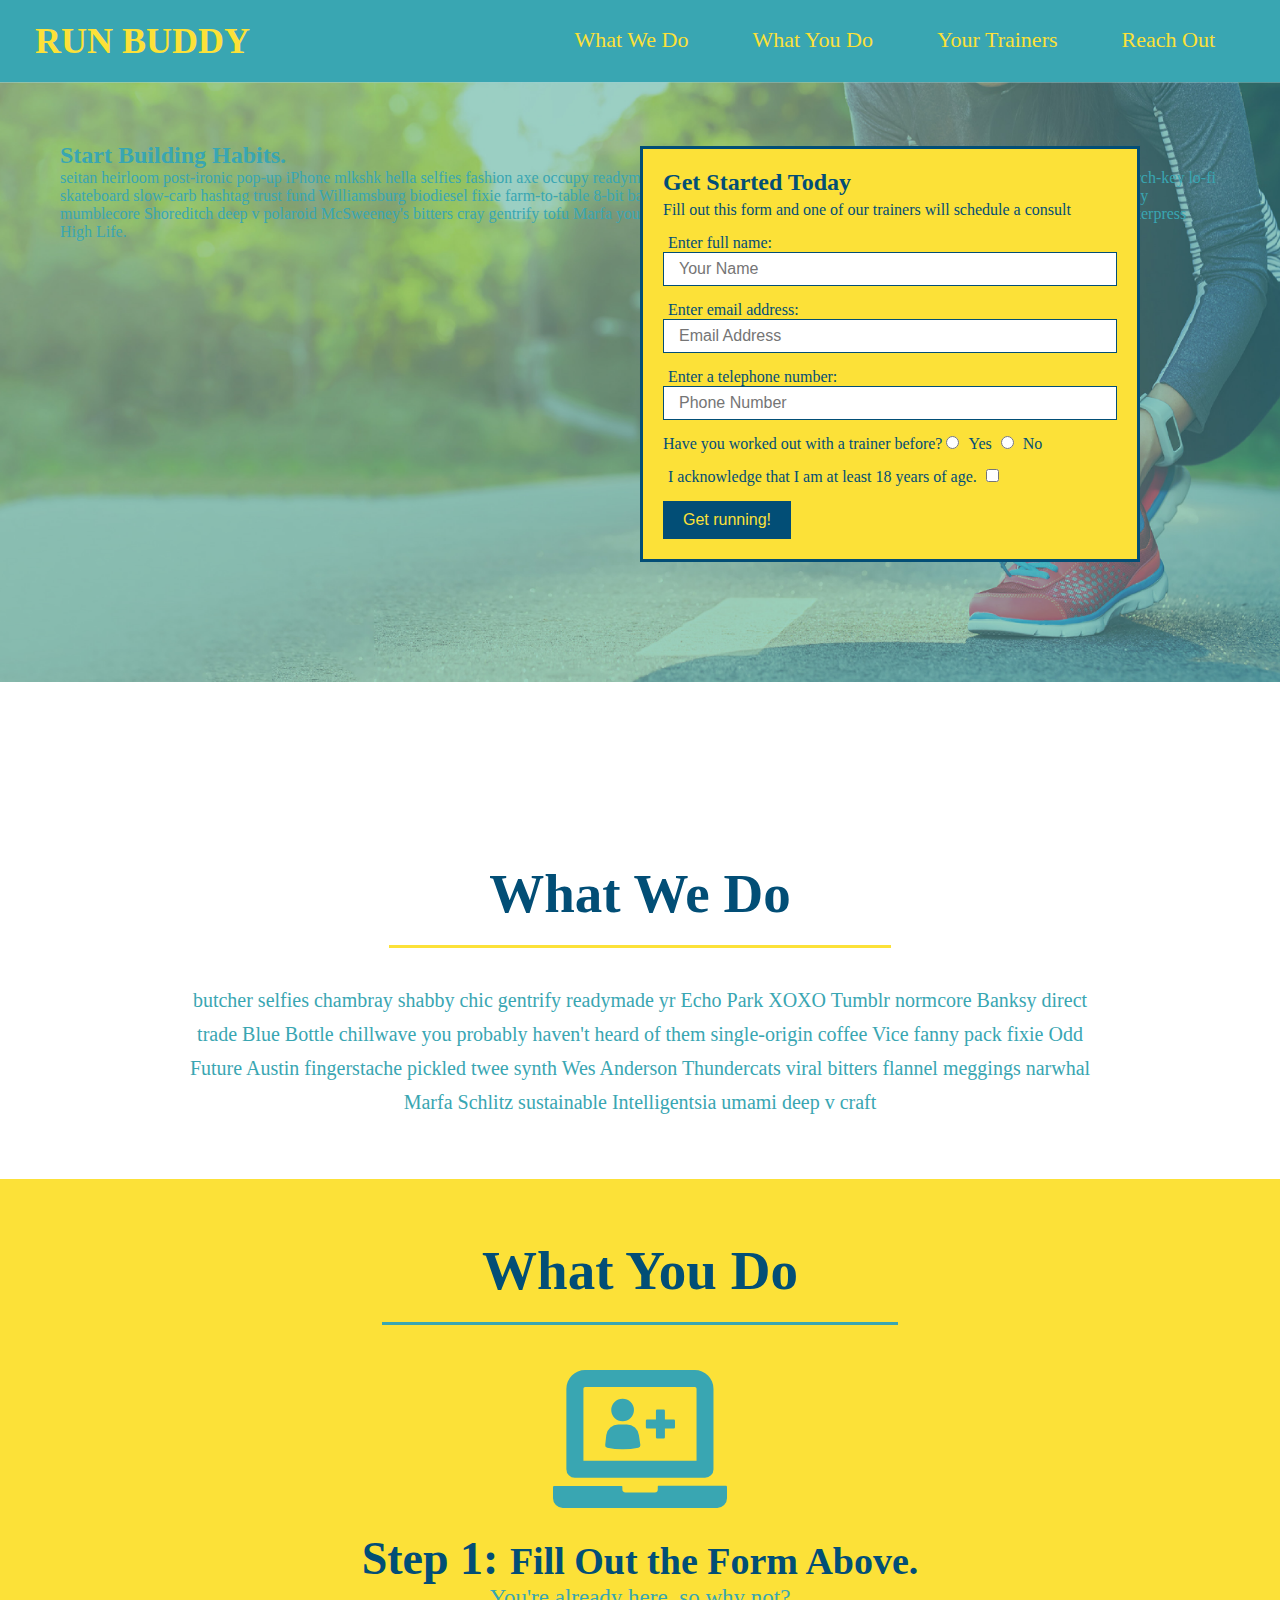
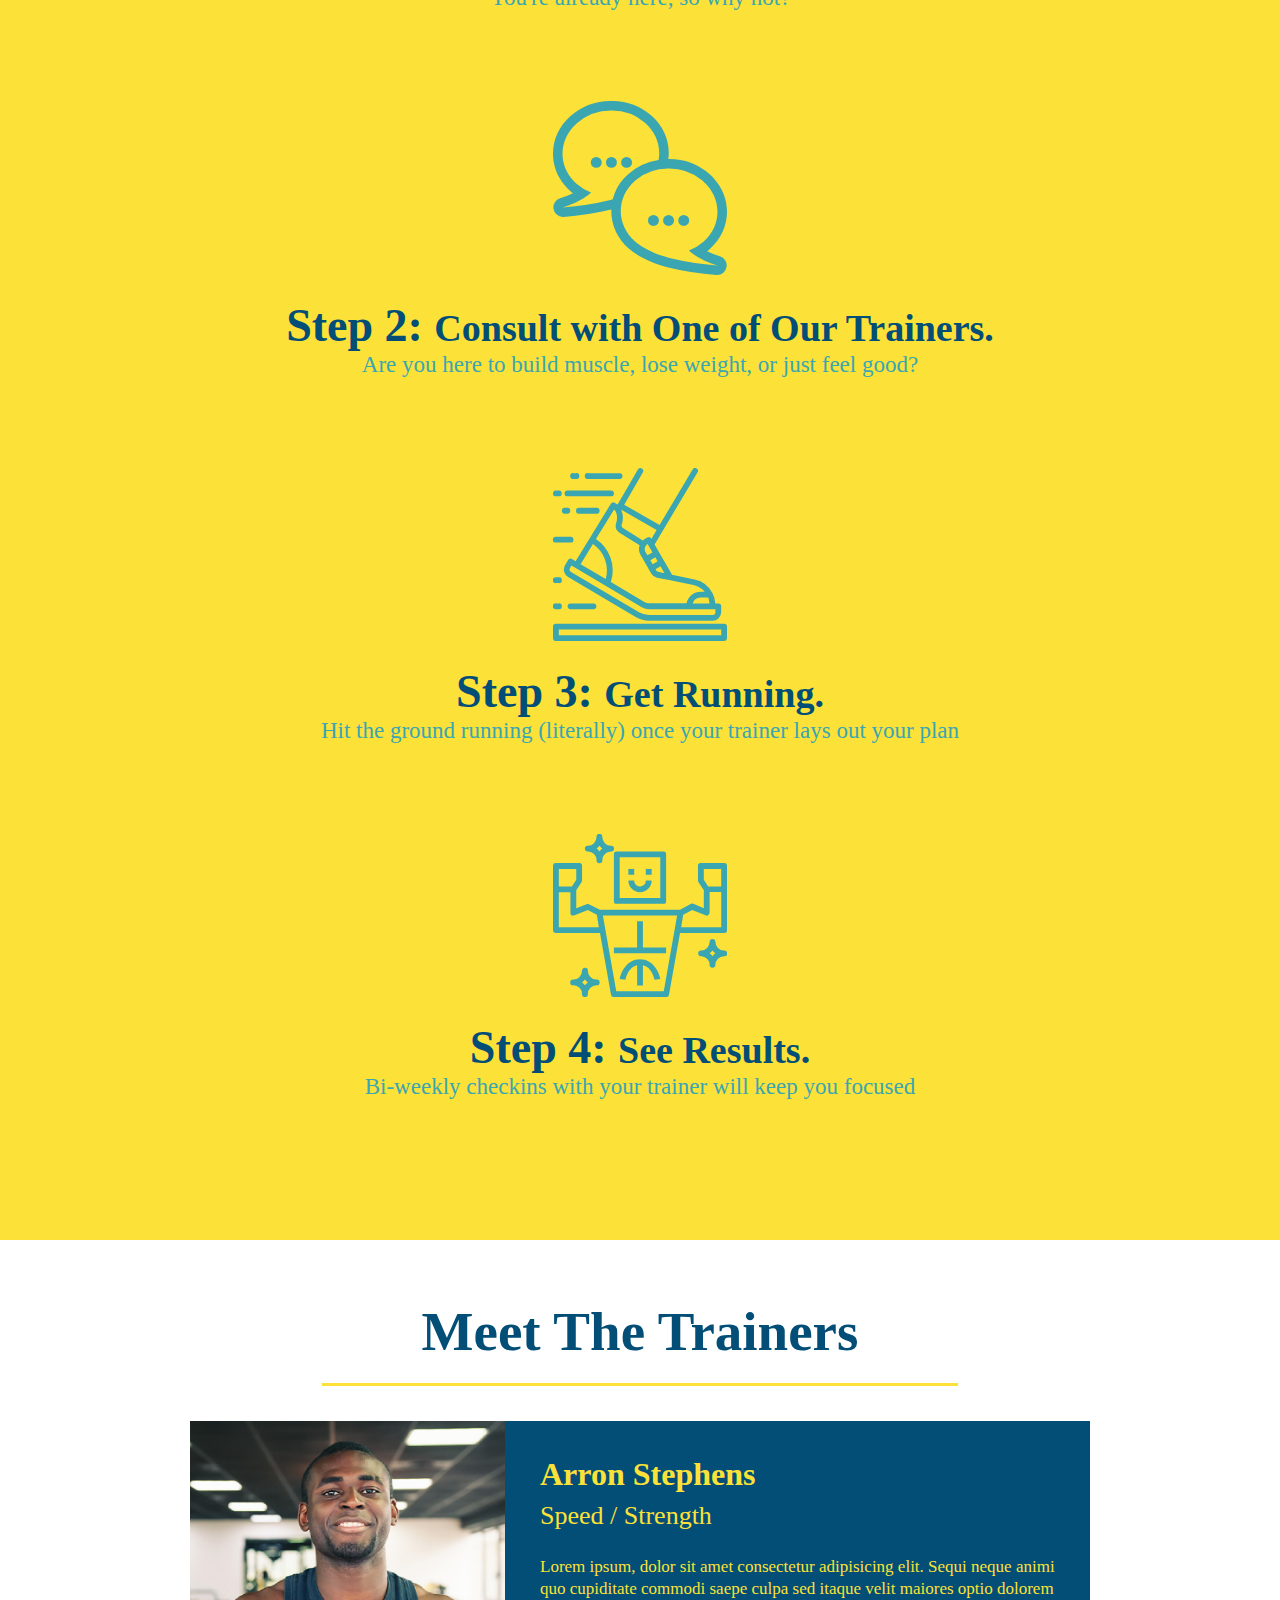
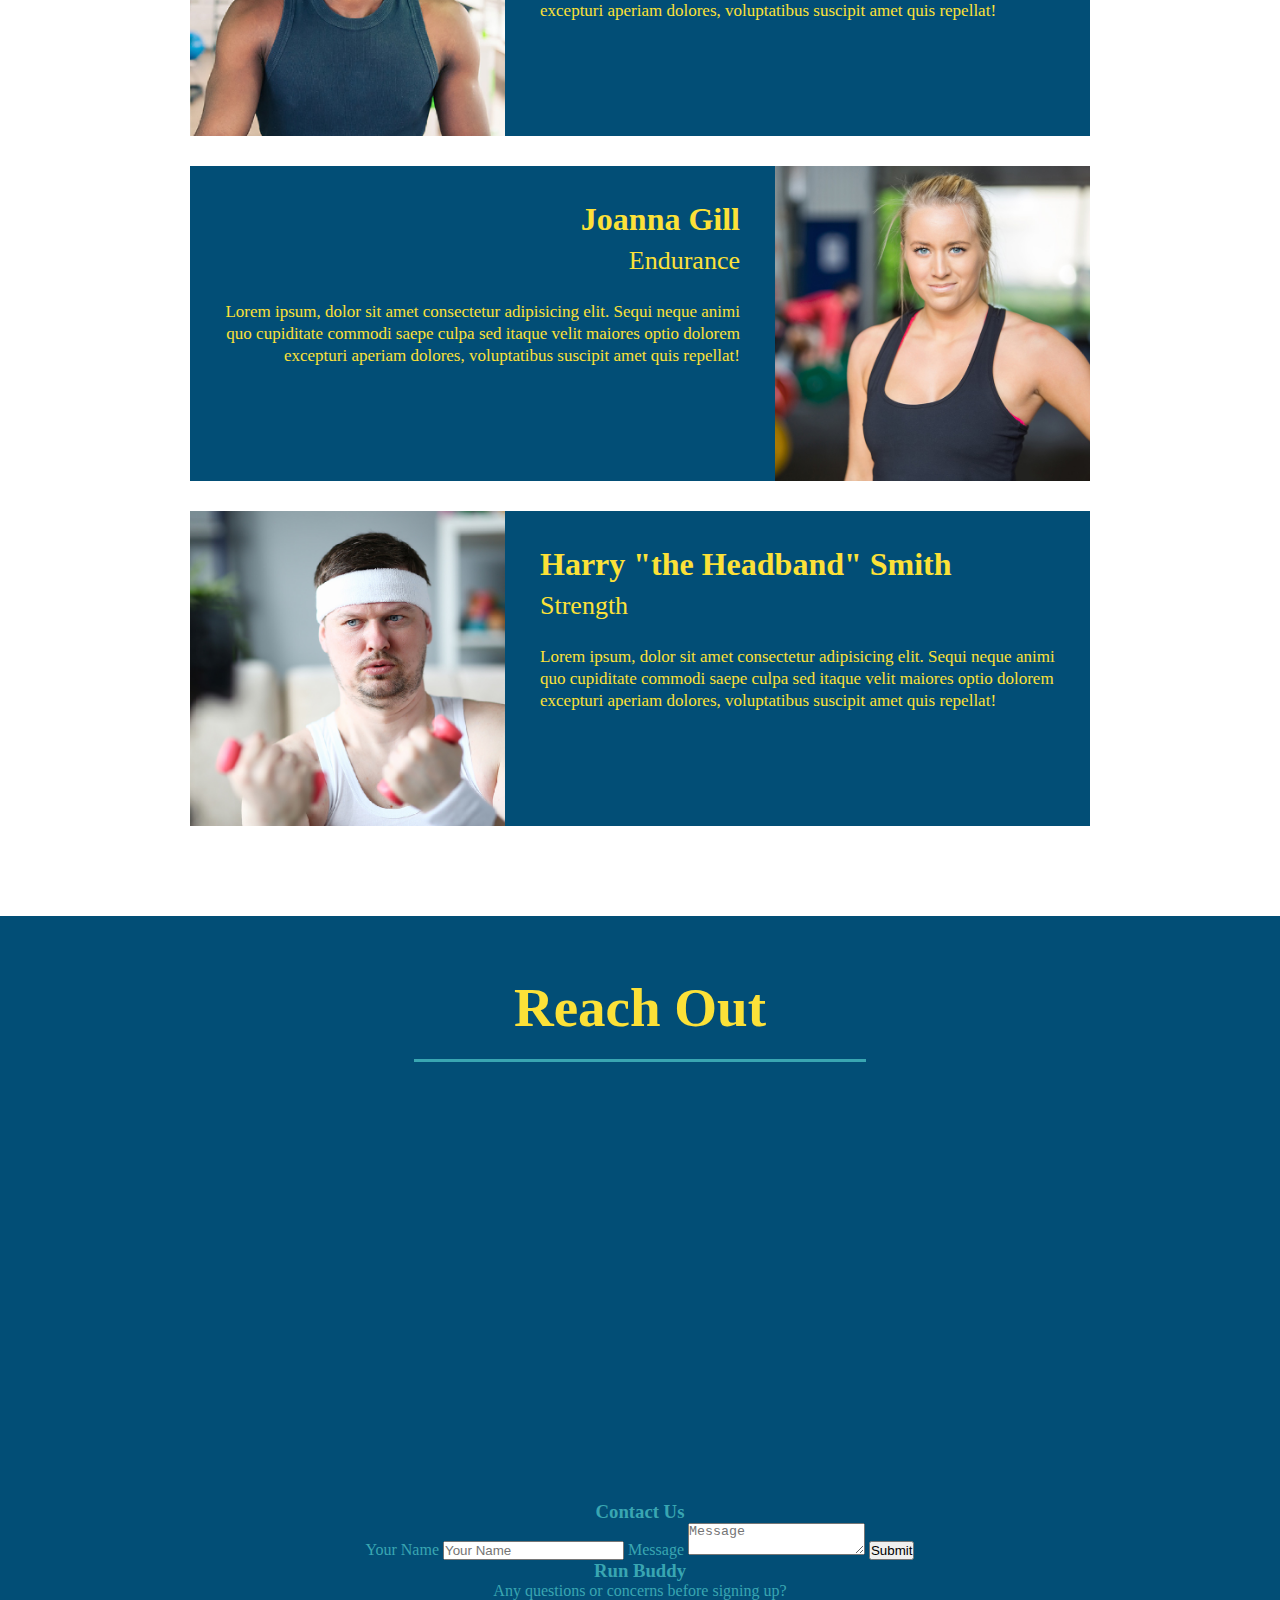
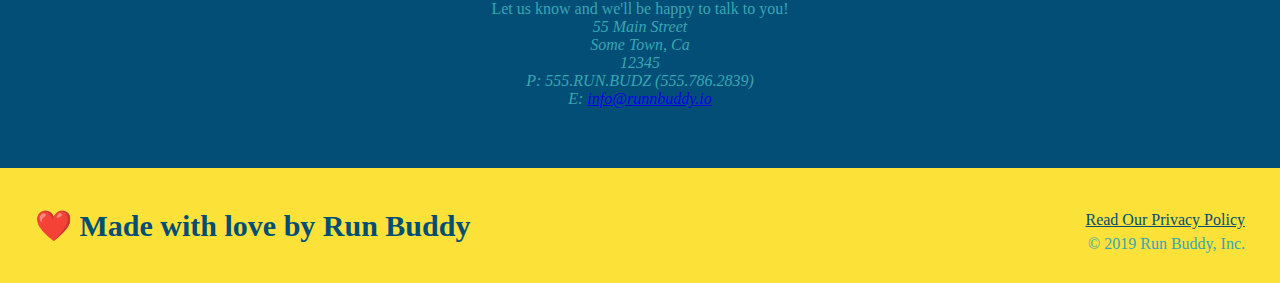
==== index.html @ 9c176a86 "add contact form" ====
<!DOCTYPE html>
<html lang="en">
    <head>
        <meta charset="UTF-8" />
        <title>Run Buddy</title>
        <link rel="stylesheet" href="./assets/css/style.css" />
    </head>
    <body>
        <!-- navigation -->
        <header>
            <h1>
                <a href="/">RUN BUDDY</a>
            </h1>
            <nav><!-- Unordered list element -->
                <ul>
                    <!-- List item element -->
                    <li>
                        <!-- Anchor element -->
                        <a href="#what-we-do">What We Do</a>    
                    </li>
                    <li>
                        <a href="#what-you-do">What You Do</a>
                    </li>
                    <li>
                        <a href="#your-trainers">Your Trainers</a>
                    </li>
                    <li>
                        <a href="#reach-out">Reach Out</a>
                    </li>
                </ul>
            </nav>
        </header>
            <!-- hero section-->
            <section class="hero">
                <div class="hero-cta">
                    <h2>Start Building Habits.</h2>
                    <p>
                      seitan heirloom post-ironic pop-up iPhone mlkshk hella selfies fashion axe occupy readymade put a bird on it messenger bag Wes Anderson Schlitz plaid Bushwick church-key lo-fi skateboard slow-carb hashtag trust fund Williamsburg biodiesel fixie farm-to-table 8-bit banjo XOXO Banksy chillwave bicycle rights retro cliche tattooed bespoke irony mumblecore Shoreditch deep v polaroid McSweeney's bitters cray gentrify tofu Marfa you probably haven't heard of them yr banh mi asymmetrical art party selvage letterpress High Life.
                    </p>
                </div>
                <div class="hero-form">
                    <h3>Get Started Today</h3>
                    <p>Fill out this form and one of our trainers will schedule a consult</p>
                <!-- Add form element -->
                <form>
                    <label for="name">Enter full name:</label>
                    <input type="text" placeholder="Your Name" name="name" id="name" class="form-input">
                    <label for ="email"> Enter email address:</label>
                    <input type="email" placeholder="Email Address" name="email" id="email" class="form-input">
                    <label for="phone">Enter a telephone number:</label>
                    <input type="tel" placeholder="Phone Number" name="phone" id="phone" class="form-input">
                    <p>
                        Have you worked out with a trainer before?
                        <input type="radio" name="trainer-confirm" id="trainer-yes" />
                        <label for="trainer-yes">Yes</label>
                        <input type="radio" name="trainer-confirm" id="trainer-no" />
                        <label for="trainer-no">No</label> 
                    </p>
                    <p>
                        <label for="checkbox" >
                            I acknowledge that I am at least 18 years of age.
                        </label>
                        <input type="checkbox" name="age-confim" id="checkbox" />
                    </p>
                    <button type="submit">
                        Get running!
                    </button>
                </form>
                </div>
            </section>
            <!-- end hero -->
        <!-- hero/jumbotron-->
        <section>
        </section>
        <!-- "what we do" section -->
        <section id="what-we-do" class="intro">
            <h2 class="section-title primary-border">What We Do</h2>
            <p>
                butcher selfies chambray shabby chic gentrify readymade yr Echo Park XOXO Tumblr normcore Banksy direct trade Blue Bottle chillwave you probably haven't heard of them single-origin coffee Vice fanny pack fixie Odd Future Austin fingerstache pickled twee synth Wes Anderson Thundercats viral bitters flannel meggings narwhal Marfa Schlitz sustainable Intelligentsia umami deep v craft
            </p>
        </section>
        <!-- "what you do" section -->
        <section id="what-you-do" class="steps">
            <h2 class="section-title secondary-border">What You Do</h2>
            <div>
                <!-- insert this img element -->
                <img src="./assets/images/step-1.svg" alt="" />
                <h3>Step 1: <span>Fill Out the Form Above.</span></h3>
                <p>You're already here, so why not?</p>
            </div>
            <div>
                <img src="./assets/images/step-2.svg" alt="" />
                <h3>Step 2: <span>Consult with One of Our Trainers.</span></h3>
                <p>Are you here to build muscle, lose weight, or just feel good?</p>
            </div>
            <div>
                <img src="./assets/images/step-3.svg" alt="" />
                <h3>Step 3: <span>Get Running.</span></h3>
                <p>Hit the ground running (literally) once your trainer lays out your plan</p>
            </div>
            <div>
                <img src="./assets/images/step-4.svg" alt="" />
                <h3>Step 4: <span>See Results.</span></h3>
                <p>Bi-weekly checkins with your trainer will keep you focused</p>
            </div>
        </section>
        <!-- "meet the trainers" section -->
        <section id="your-trainers" class="trainers">
            <h2 class="section-title primary-border">
                Meet The Trainers
            </h2>
            <article class="trainer">
                <img src="./assets/images/trainer-1.jpg" alt="Arron Stephens in his workout clothes, ready to pump iron" />
                <div class="trainer-bio text-left">
                    <h3>Arron Stephens</h3>
                    <h4>Speed / Strength</h4>
                    <p>
                        Lorem ipsum, dolor sit amet consectetur adipisicing elit. Sequi neque animi quo cupiditate commodi saepe culpa sed
                        itaque velit maiores optio dolorem excepturi aperiam dolores, voluptatibus suscipit amet quis repellat!
                    </p>
                </div>
            </article>
            <!-- second trainer bio -->
<article class="trainer">
    <div class="trainer-bio text-right">
      <h3>Joanna Gill</h3>
      <h4>Endurance</h4>
      <p>
        Lorem ipsum, dolor sit amet consectetur adipisicing elit. Sequi neque animi quo cupiditate commodi saepe culpa sed
        itaque velit maiores optio dolorem excepturi aperiam dolores, voluptatibus suscipit amet quis repellat!
      </p>
    </div>
    <img src="./assets/images/trainer-2.jpg" alt="Joanna Gill cooling off after a workout" />
  </article>
  
  <!-- third trainer bio -->
  <article class="trainer">
    <img src="./assets/images/trainer-3.jpg" alt="Harry Smith wearing a headband and lifting comically small pink weights" />
    <div class="trainer-bio text-left">
      <h3>Harry "the Headband" Smith</h3>
      <h4>Strength</h4>
      <p>
        Lorem ipsum, dolor sit amet consectetur adipisicing elit. Sequi neque animi quo cupiditate commodi saepe culpa sed
        itaque velit maiores optio dolorem excepturi aperiam dolores, voluptatibus suscipit amet quis repellat!
      </p>
    </div>
  </article>
        </section>
        <!-- "reach out" section -->
        <section id="reach-out" class="contact">
            <h2 class="section-title secondary-border">Reach Out</h2>
                <div class="contact-info">
                    <iframe 
                    src="https://www.google.com/maps/embed?pb=!1m18!1m12!1m3!1d3147.1079747227936!2d-120.42364418397035!3d37.92790791110593!2m3!1f0!2f0!3f0!3m2!1i1024!2i768!4f13.1!3m3!1m2!1s0x8090c49129b6ac57%3A0xb56c7eb95a2cd8bd!2sMain%20St%2C%20California%2095327!5e0!3m2!1sen!2sus!4v1616426329495!5m2!1sen!2sus" 
                    width="400" 
                    height="400" 
                    style="border:0;" 
                    allowfullscreen="" 
                    loading="lazy">
                    </iframe>
                </div>
                <div class="contact-form">
                    <h3>Contact Us</h3>
                    <form>
                       <label for="contact-name">Your Name</label>
                       <input type="text" id="contact-name" placeholder="Your Name" />
                  
                       <label for="contact-message">Message</label>
                       <textarea id="contact-message" placeholder="Message"></textarea>
                  
                       <button type="submit">Submit</button>
                      </form>
                </div>
                <div>
                    <h3>Run Buddy</h3>
                    <p>
                        Any questions or concerns before signing up?
                        <br />
                        Let us know and we'll be happy to talk to you!
                    </p>
                    <address>
                        55 Main Street <br />
                        Some Town, Ca <br />
                        12345<br />
                        P: 555.RUN.BUDZ (555.786.2839)<br/>
                        E: <a href="mailto:info@runbuddy.io">info@runnbuddy.io</a>
                    </address>
                </div>
        </section>
        <!-- footer -->
        <footer>
            <h2>❤️ Made with love by Run Buddy</h2>
            <div>
                <a href="./privacy-policy.html">Read Our Privacy Policy</a><br />
                &copy; 2019 Run Buddy, Inc.
            </div>
        </footer>
    </body>
</html>
---- assets/css/style.css ----
* {
    margin: 0;
    padding: 0;
    box-sizing: border-box;
}
body {
    color: #39a6b2;
    font-family: Helvetica, Arial, sans-serif:
}
/* apply styles to <header> */
header {
    padding: 20px 35px;
    background-color: #39a6b2;
  }
  header h1 {
      font-weight: bold;
      font-size: 36 px;
      color: #fce138;
      margin: 0;
  }
  header a {
      color: #fce138;
  }
  header a {
      text-decoration: none;
      color: #fce138;
  }
  header nav {
      float: right;
      margin: 7px 0;
  }
  header nav ul li {
      display: inline;
  }
  header nav ul li a {
      margin: 0 30px;
      font-weight: lighter;
      font-size: 22px;
  }
  header h1 {
      font-weight: bold;
      font-size: 36px;
      color: #fce138;
      margin: 0;
      display: inline;
  }
footer {
    background: #fce138;
    width: 100%;
    padding: 40px 35px;
}
footer h2 {
    display: inline;
    color: #024e76;
    font-size: 30px;
    margin: 0;
}
footer div {
    float: right;
    line-height: 1.5;
    text-align: right;
}
footer a {
    color: #024e76;
}
section {
    padding: 60px;
}
/* Hero Style Start */
.hero {
    background-image: url("../images/hero-bg.jpg");
    height: 600px;
    background-size: cover;
    background-position: center;
    position: relative;
  }
  /* Hero Style End */
.hero-form {
    border: 3px solid #024e76;
    background-color: #fce138;
    padding: 20px;
    width: 500px;
    color: #024e76;
    position: absolute;
    bottom: 120px;
    right: 140px;
  }
  .hero-form p {
      margin: 5px 0 15px 0;
  }
  .hero-form h3 {
    font-size: 24px;
    margin: 0;
  }
  .form-input {
    border: 1px solid #024e76;
    display: block;
    padding: 7px 15px;
    font-size: 16px;
    color: #024e76;
    width: 100%;
    margin-bottom: 15px;
  }
  .hero-form label {
      margin: 0 5px;
  }
  .hero-form button {
      color: #fce138;
      background-color: #024e76;
      border:none;
      padding: 10px 20px;
      font-size: 16px
  }
  .intro {
      text-align: center;
  }
  .intro p {
      line-height: 1.7;
      color: #39a6b2;
      width: 80%;
      font-size: 20px;
      margin: 0 auto;
  }
  .steps {
      text-align: center;
      background: #fce138;
  }
  .section-title {
      font-size: 55px;
      color: #024e76;
      margin-bottom: 35px;
      padding: 0 100px 20px 100px;
      display: inline-block;
      border-bottom: 3px solid;
  }
  .primary-border {
      border-color: #fce138;
  }
  .secondary-border {
      border-color: #39a6b2;
  }
  .steps div {
      margin-bottom: 80px;
  }
  .steps img {
      width: 15%;
      margin: 10px 0;
  }
  .steps h3 {
      color: #024e76;
      font-size: 46px;
      margin-top: 10px;
  }
  .steps p {
      color: #39a6b2;
      font-size: 23px;
  }
  .steps span {
      font-size: 38px;
  }
  .trainers {
      text-align: center;
  }
  .trainer {
      width: 900px;
      margin: 0 auto 30px auto;
      background: #024e76;
      color: #fce138;
      overflow: auto;
  }
  .trainer img {
      width: 35%;
      float: left;
      overflow: auto;
  }
  .trainer-bio {
      padding: 35px;
      float: left;
      width: 65%;
  }
  .text-left{
      text-align: left;
  }
  .text-right{
      text-align: right;
  }
  .trainer-bio h3{
      font-size: 32px;
      margin-bottom: 8px;
  }
  .trainer-bio h4{
      font-weight: lighter;
      font-size: 26px;
      margin-bottom: 25px;
  }
  .trainer-bio p{
      font-size: 17px;
      line-height: 1.3;
  }
  /* Reach out styles start */
  .contact {
      text-align: center;
      background: #024e76;
  }
  .contact h2 {
      color: #fce138;
  }
  .contact-info iframe {
      width: 400px;
      height: 400px;
  }
  .contact-info h3 {
    color: #fce138;
    font-size: 32px;
  }
  .contact-info p, .contact-info address {
    margin: 20px 0;
    line-height: 1.5;
    font-size: 20px;
    font-style: normal;
  }
  .contact-info a {
    color: #fce138;
  }
  
  /* REACH OUT STYLES END */
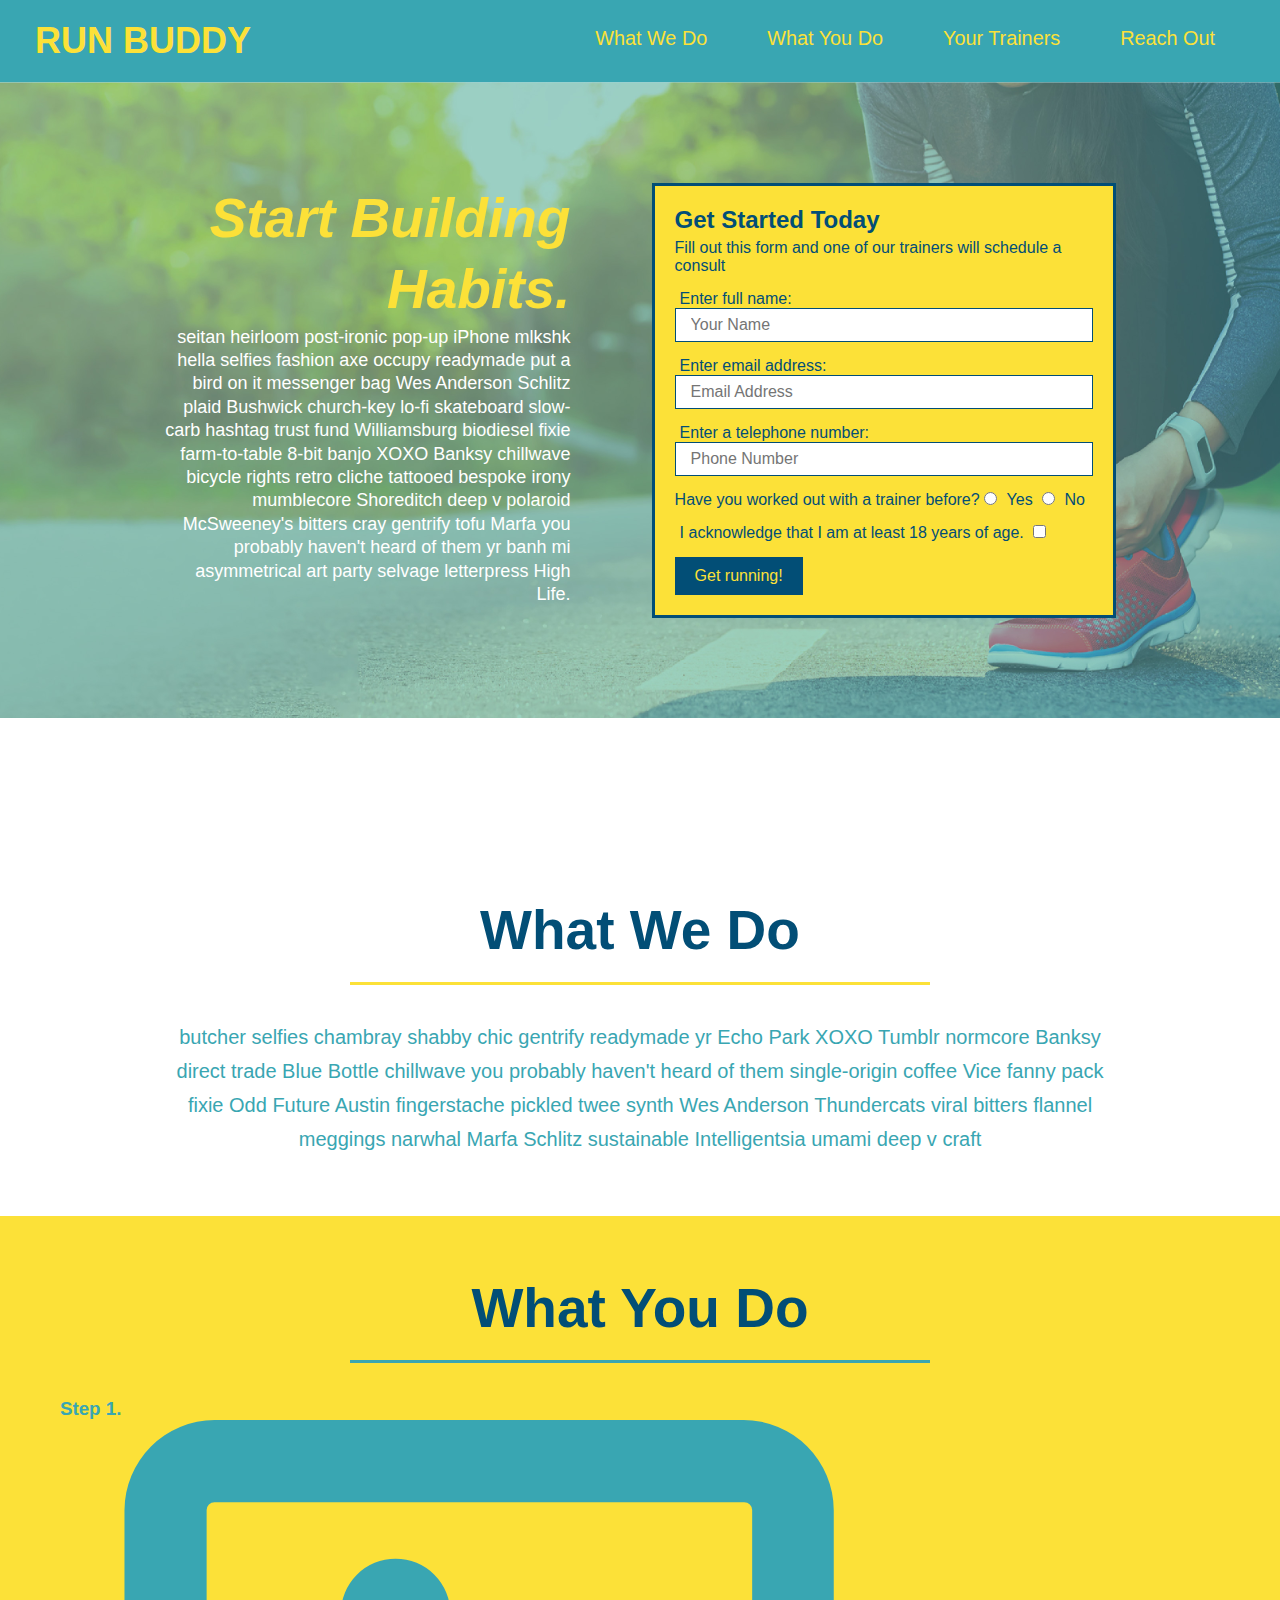
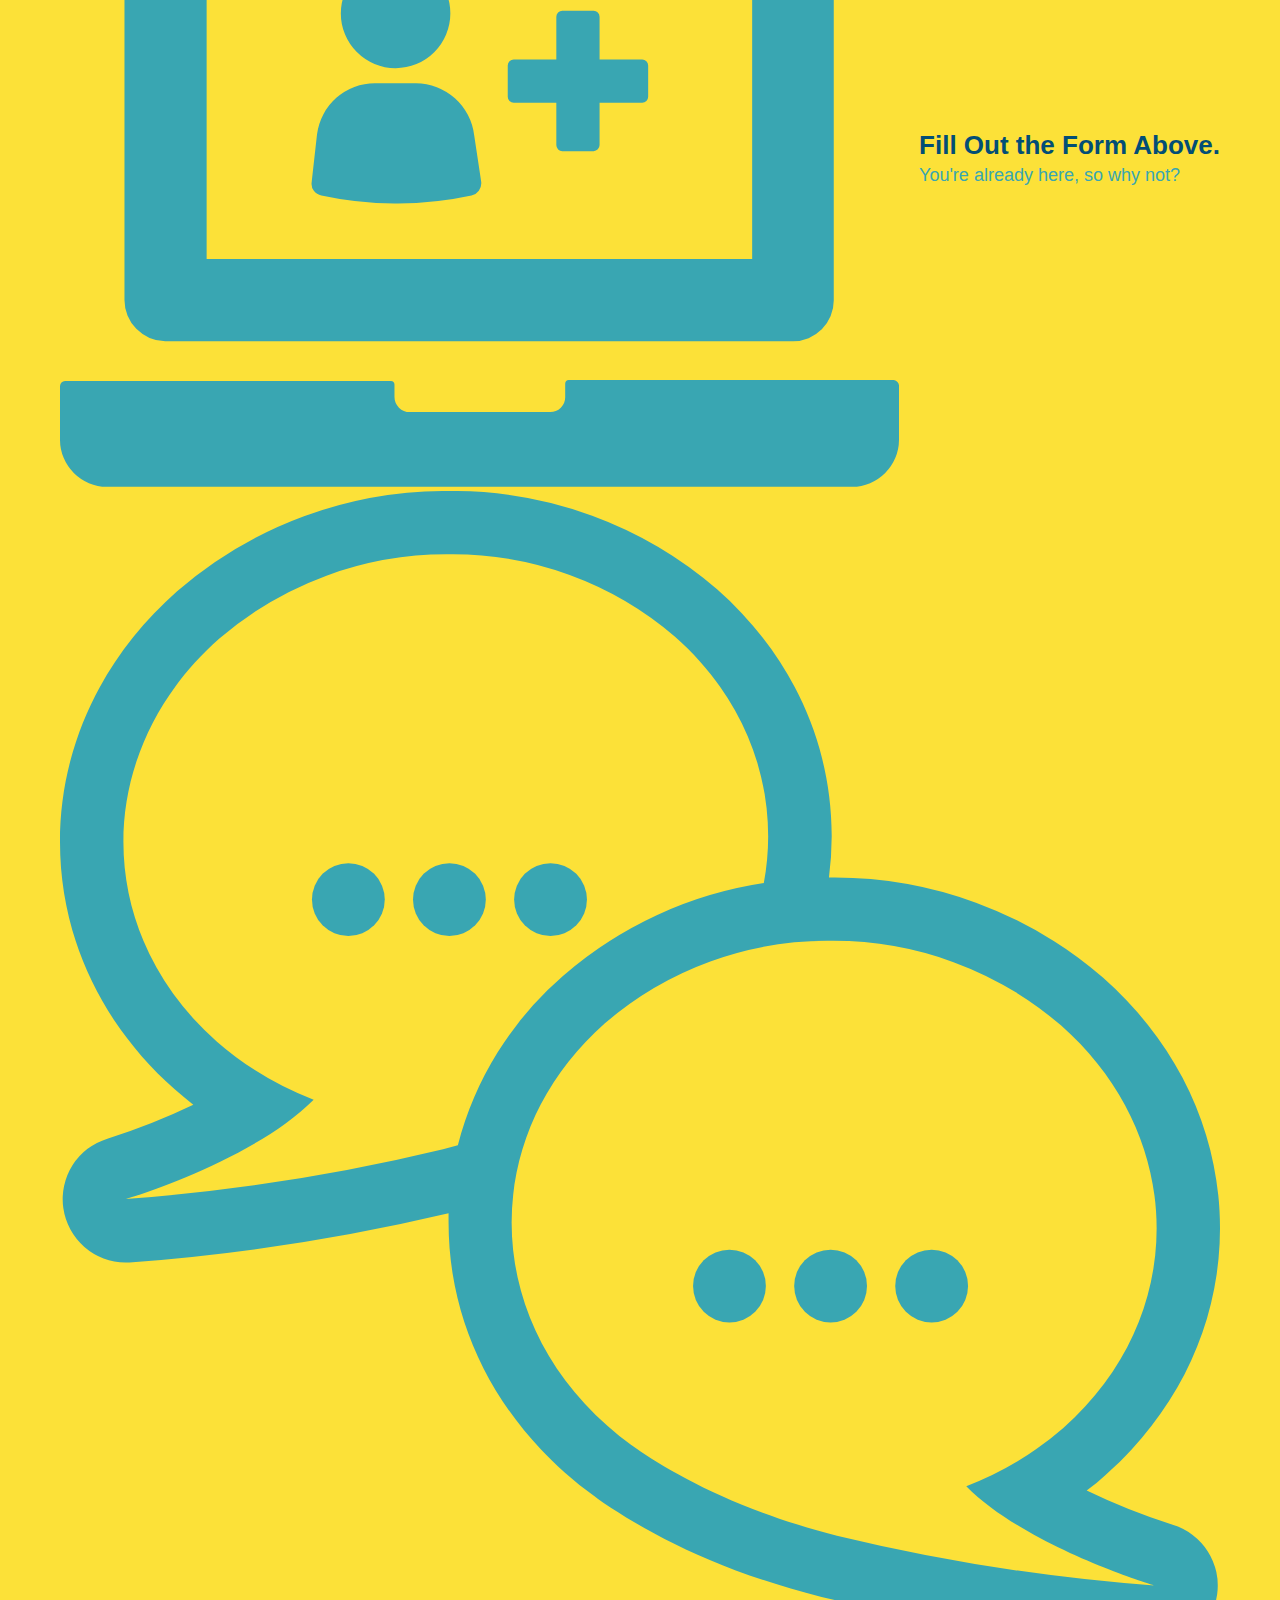
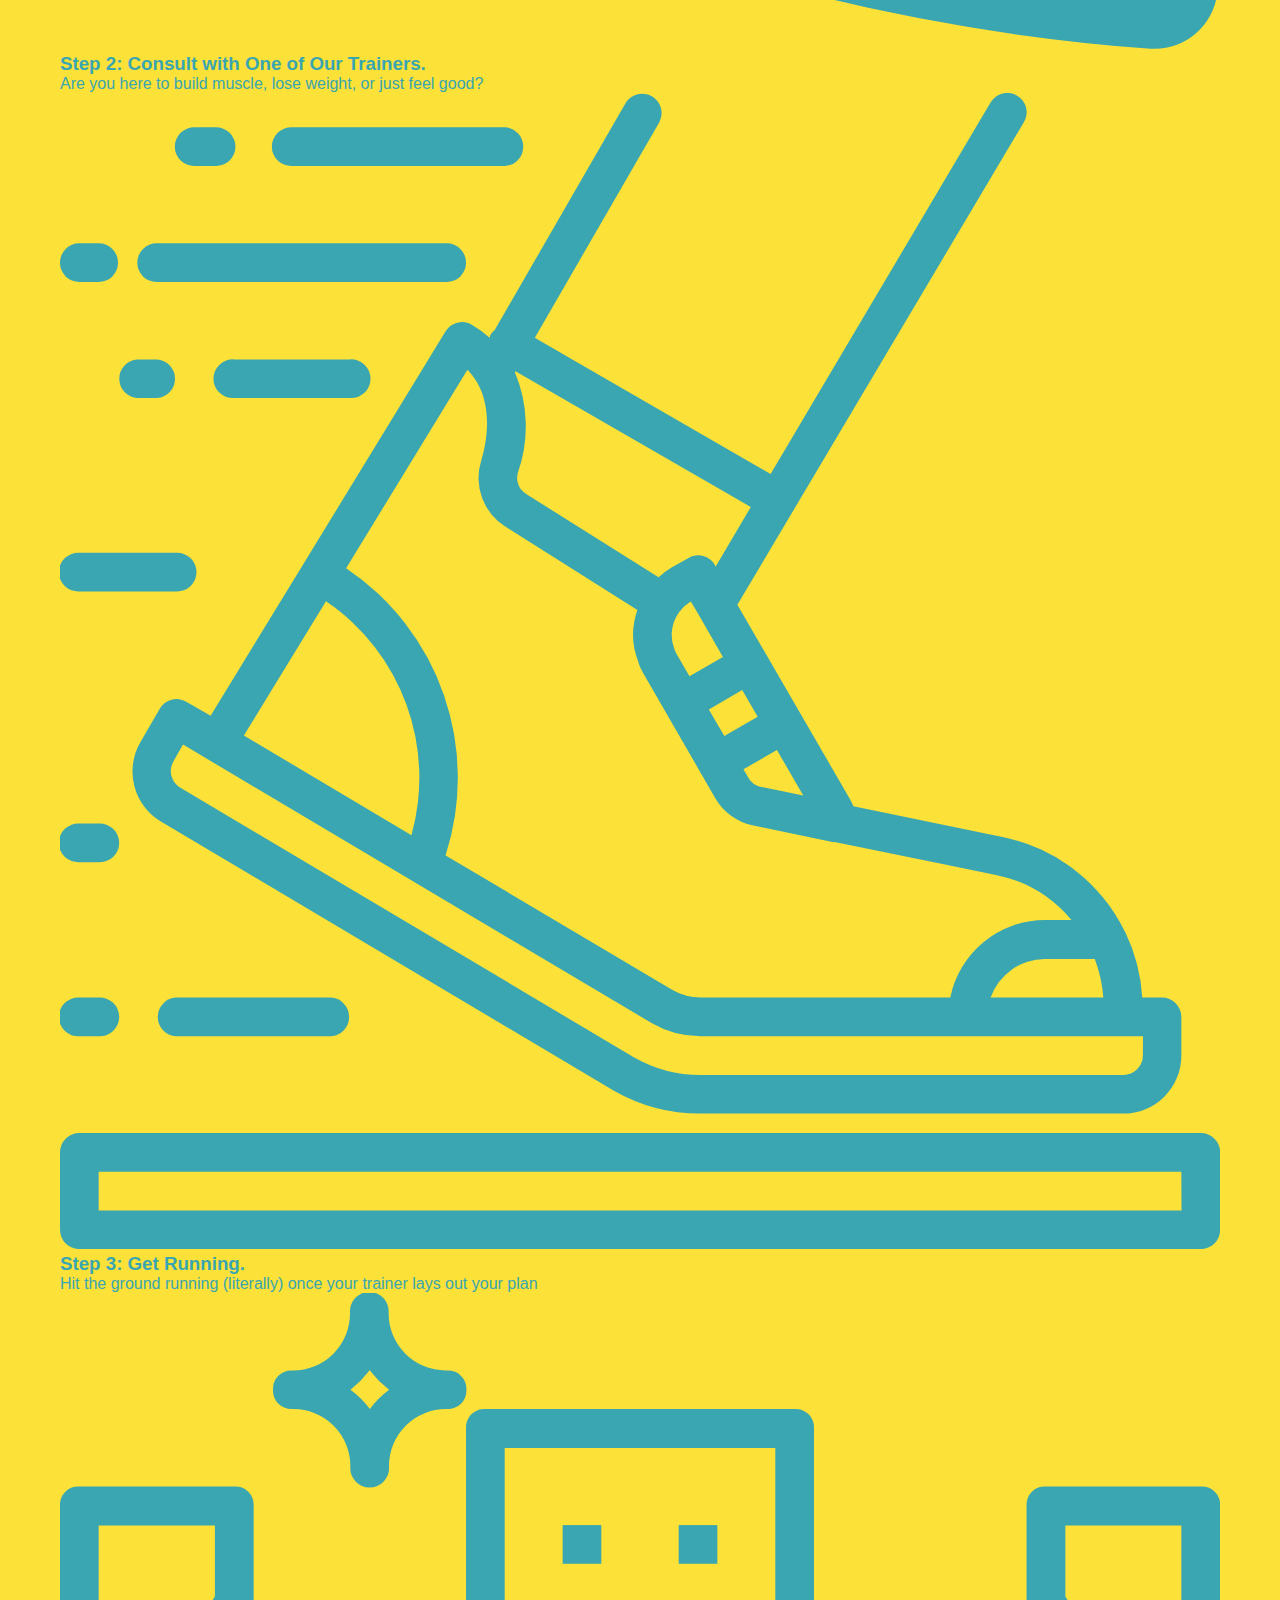
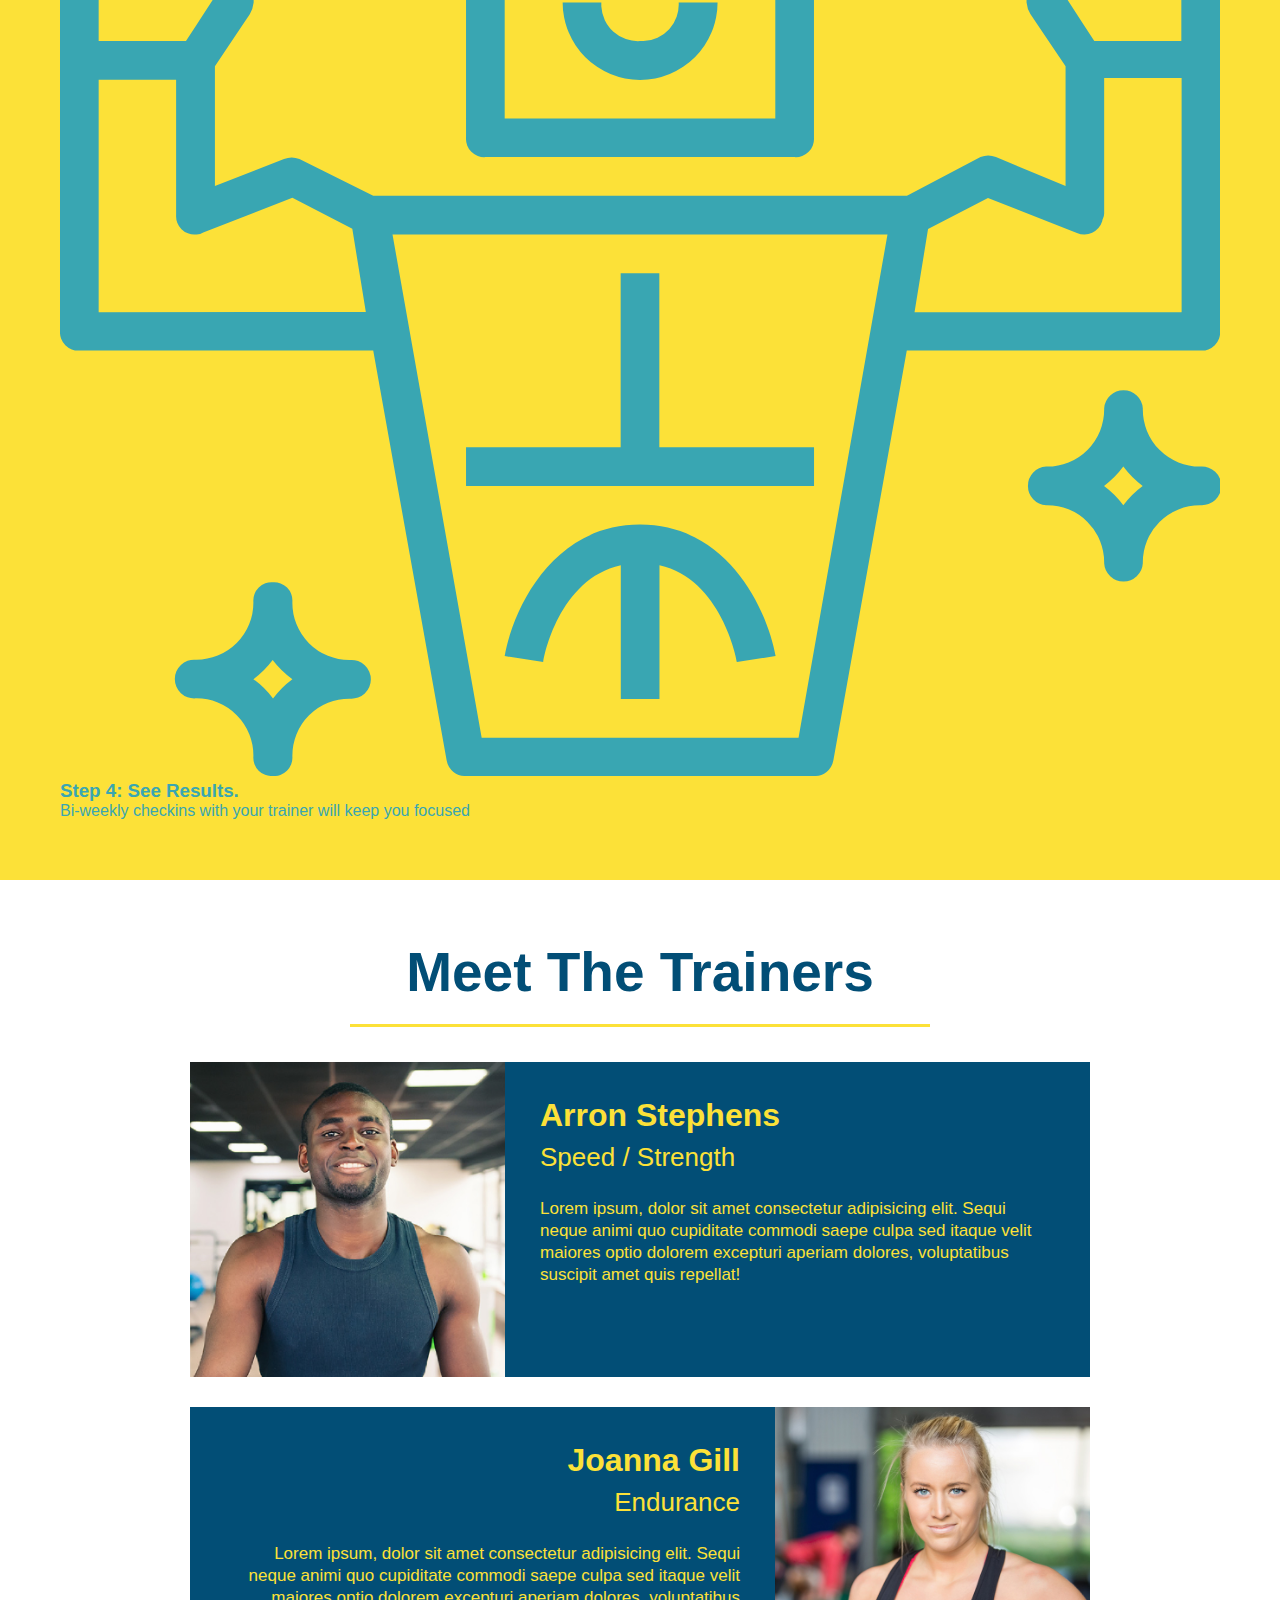
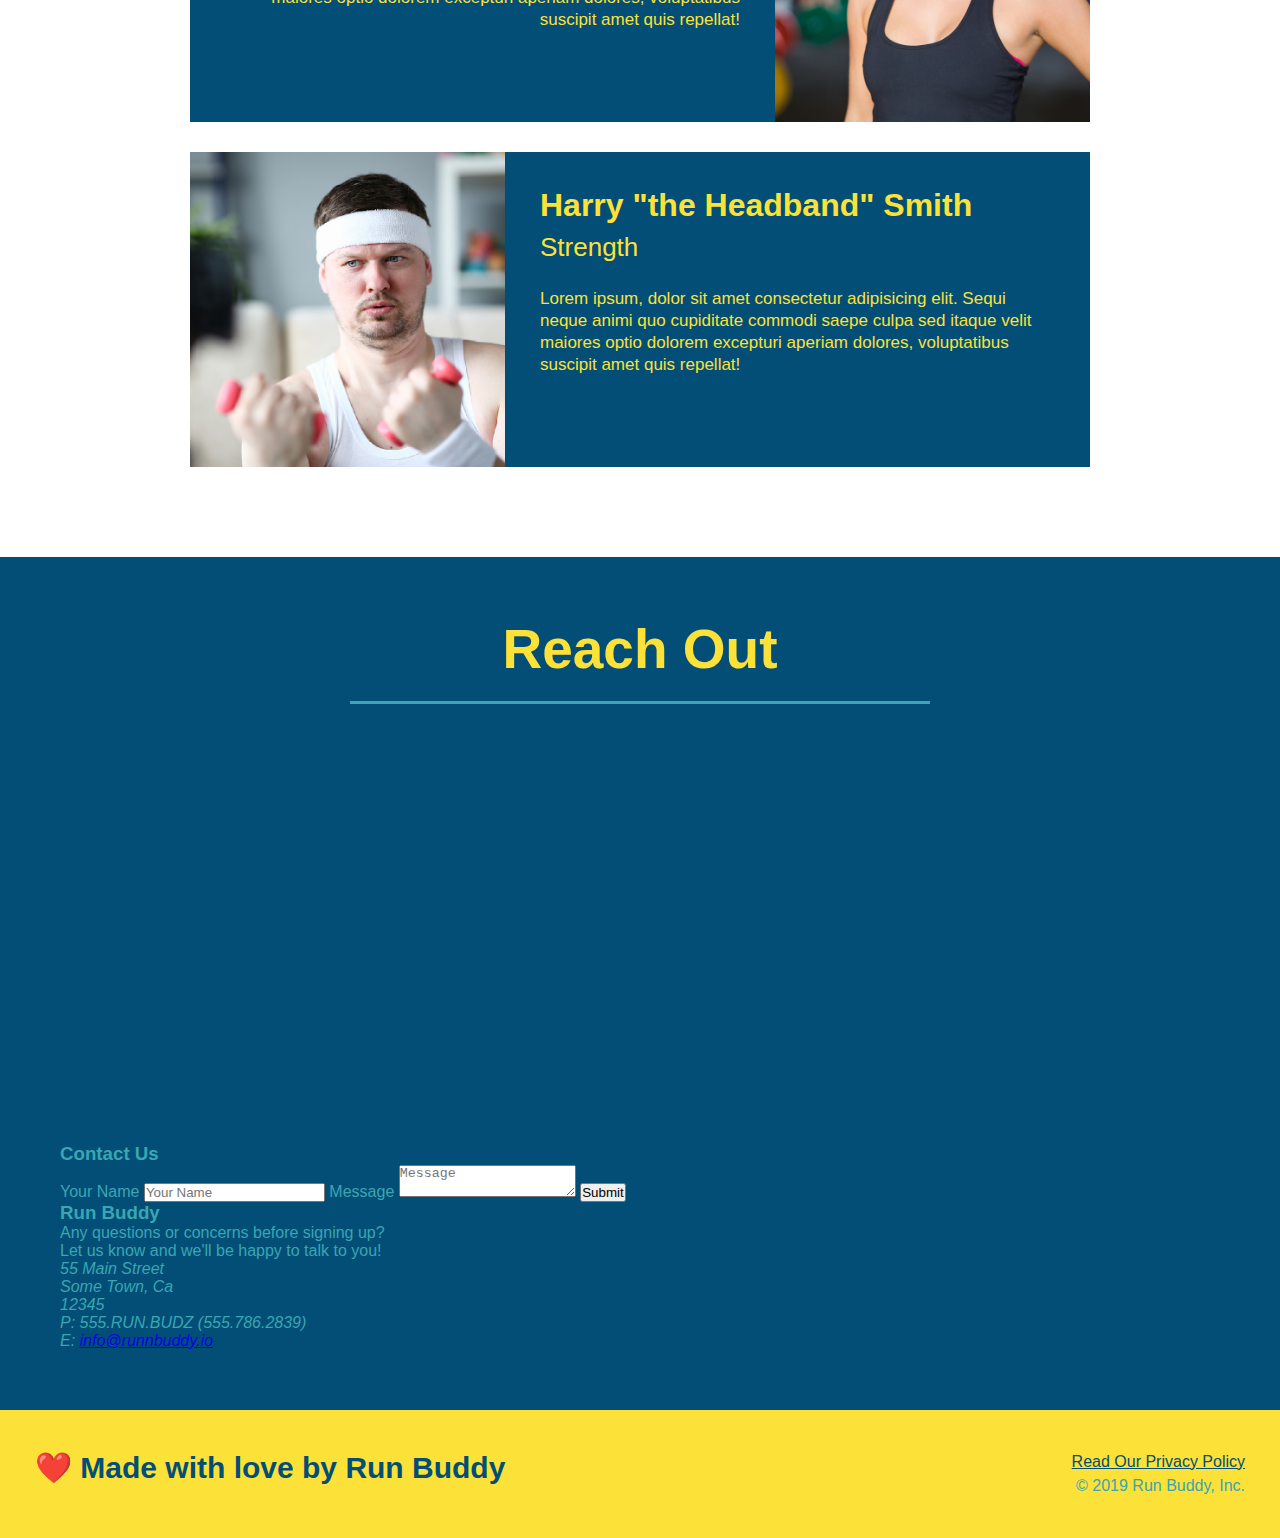
==== commit ab377ec8: "add flexbox to the steps" ====
--- a/index.html
+++ b/index.html
@@ -74,19 +74,32 @@
         </section>
         <!-- "what we do" section -->
         <section id="what-we-do" class="intro">
+            <div class="flex-row">
             <h2 class="section-title primary-border">What We Do</h2>
+            </div>
+            <div class="flex-row">
             <p>
                 butcher selfies chambray shabby chic gentrify readymade yr Echo Park XOXO Tumblr normcore Banksy direct trade Blue Bottle chillwave you probably haven't heard of them single-origin coffee Vice fanny pack fixie Odd Future Austin fingerstache pickled twee synth Wes Anderson Thundercats viral bitters flannel meggings narwhal Marfa Schlitz sustainable Intelligentsia umami deep v craft
             </p>
+            </div>
         </section>
         <!-- "what you do" section -->
         <section id="what-you-do" class="steps">
+            <div class="flex-row">
             <h2 class="section-title secondary-border">What You Do</h2>
+            </div>
             <div>
                 <!-- insert this img element -->
-                <img src="./assets/images/step-1.svg" alt="" />
-                <h3>Step 1: <span>Fill Out the Form Above.</span></h3>
+                <h3>Step 1.</h3>
+                <div class="step-info">
+                    <div class="step-img">
+                    <img src="./assets/images/step-1.svg" alt="" />
+                    </div>
+                    <div class="step-text">
+                <h4>Fill Out the Form Above.</h4>
                 <p>You're already here, so why not?</p>
+                </div>
+                </div>
             </div>
             <div>
                 <img src="./assets/images/step-2.svg" alt="" />
--- a/assets/css/style.css
+++ b/assets/css/style.css
@@ -1,97 +1,132 @@
 * {
+    box-sizing: border-box;
     margin: 0;
     padding: 0;
-    box-sizing: border-box;
-}
-body {
+  }
+  
+  body {
     color: #39a6b2;
-    font-family: Helvetica, Arial, sans-serif:
-}
-/* apply styles to <header> */
-header {
+    font-family: Helvetica, Arial, sans-serif;
+  }
+  
+  
+  /* HEADER / NAV BAR STYLES START */
+  
+  header {
     padding: 20px 35px;
     background-color: #39a6b2;
-  }
+    display: flex;
+    justify-content: space-between;
+    flex-wrap: wrap;
+  }
+  
   header h1 {
-      font-weight: bold;
-      font-size: 36 px;
-      color: #fce138;
-      margin: 0;
-  }
+    font-weight: bold;
+    margin: 0;
+    font-size: 36px;
+    color: #fce138;
+  }
+  
   header a {
-      color: #fce138;
-  }
-  header a {
-      text-decoration: none;
-      color: #fce138;
-  }
+    text-decoration: none;
+    color: #fce138;
+  }
+  
   header nav {
-      float: right;
-      margin: 7px 0;
-  }
-  header nav ul li {
-      display: inline;
-  }
+    margin: 7px 0;
+  }
+  
+  header nav ul {
+    display: flex;
+    flex-wrap: wrap;
+    justify-content: space-between;
+    align-items: center;
+    list-style: none;
+  }
+  
   header nav ul li a {
-      margin: 0 30px;
-      font-weight: lighter;
-      font-size: 22px;
-  }
-  header h1 {
-      font-weight: bold;
-      font-size: 36px;
-      color: #fce138;
-      margin: 0;
-      display: inline;
-  }
-footer {
+    margin: 0 30px;
+    font-weight: lighter;
+    font-size: 1.55vw;
+  }
+  
+  /* HEADER / NAVBAR STYLES END */
+  
+  
+  
+  /* FOOTER STYLES START */
+  footer {
     background: #fce138;
+    padding: 40px 35px;
     width: 100%;
-    padding: 40px 35px;
-}
-footer h2 {
-    display: inline;
+    display: flex;
+    justify-content: space-between;
+    flex-wrap: wrap;
+  }
+  
+  footer h2 {
     color: #024e76;
     font-size: 30px;
     margin: 0;
-}
-footer div {
-    float: right;
+  }
+  
+  footer div {
     line-height: 1.5;
     text-align: right;
-}
-footer a {
-    color: #024e76;
-}
-section {
+  }
+  
+  footer a {
+    color: #024e76;
+  }
+  /* END FOOTER STYLES */
+  
+  /* STYLE ALL SECTION TAGS */
+  section {
     padding: 60px;
-}
-/* Hero Style Start */
-.hero {
-    background-image: url("../images/hero-bg.jpg");
-    height: 600px;
+  }
+  
+  /* HERO STYLES START */
+  .hero {
+    background-image: url('../images/hero-bg.jpg');
     background-size: cover;
     background-position: center;
-    position: relative;
-  }
-  /* Hero Style End */
-.hero-form {
+    display: flex;
+    justify-content: center;
+    flex-wrap: wrap;
+  }
+  
+  .hero-cta {
+    width: 35%;
+    text-align: right;
+    margin: 3.5%;
+    color: #fff;
+    font-size: 18px;
+    line-height: 1.3;
+  }
+
+  .hero-cta h2 {
+    font-style: italic;
+    font-size: 55px;
+    color: #fce138;
+  }
+
+  .hero-form {
     border: 3px solid #024e76;
     background-color: #fce138;
     padding: 20px;
-    width: 500px;
-    color: #024e76;
-    position: absolute;
-    bottom: 120px;
-    right: 140px;
-  }
-  .hero-form p {
-      margin: 5px 0 15px 0;
-  }
+    color: #024e76;
+    width: 40%;
+    margin: 3.5%;
+  }
+  
   .hero-form h3 {
     font-size: 24px;
     margin: 0;
   }
+  .hero-form p {
+    margin: 5px 0 15px 0;
+  }
+  
   .form-input {
     border: 1px solid #024e76;
     display: block;
@@ -99,128 +134,193 @@
     font-size: 16px;
     color: #024e76;
     width: 100%;
-    margin-bottom: 15px;
-  }
+    margin-bottom: 15px; 
+  }
+  
   .hero-form label {
-      margin: 0 5px;
-  }
+    margin: 0 5px;
+  }
+  
   .hero-form button {
-      color: #fce138;
-      background-color: #024e76;
-      border:none;
-      padding: 10px 20px;
-      font-size: 16px
-  }
-  .intro {
-      text-align: center;
-  }
+    color: #fce138;
+    background-color: #024e76;
+    border: none;
+    padding: 10px 20px;
+    font-size: 16px;
+  } 
+  /* HERO STYLES END */
+  
+  
+  /* SECTION TITLE STYLES START */
+  .section-title {
+    font-size: 55px;
+    border-bottom: 3px solid;
+    color: #024e76;
+    padding-bottom: 20px;
+    text-align: center;
+    margin: 0 auto 35px auto;
+    width: 50%;
+  }
+  
+  .primary-border {
+    border-color: #fce138;
+  }
+  
+  .secondary-border {
+    border-color: #39a6b2;
+  }
+  /* SECTION TITLE STYLES END */
+  
+  /* WHAT WE DO STYLES */
   .intro p {
-      line-height: 1.7;
-      color: #39a6b2;
-      width: 80%;
-      font-size: 20px;
-      margin: 0 auto;
-  }
-  .steps {
-      text-align: center;
-      background: #fce138;
-  }
-  .section-title {
-      font-size: 55px;
-      color: #024e76;
-      margin-bottom: 35px;
-      padding: 0 100px 20px 100px;
-      display: inline-block;
-      border-bottom: 3px solid;
-  }
-  .primary-border {
-      border-color: #fce138;
-  }
-  .secondary-border {
-      border-color: #39a6b2;
-  }
-  .steps div {
-      margin-bottom: 80px;
-  }
-  .steps img {
-      width: 15%;
-      margin: 10px 0;
-  }
-  .steps h3 {
-      color: #024e76;
-      font-size: 46px;
-      margin-top: 10px;
-  }
-  .steps p {
-      color: #39a6b2;
-      font-size: 23px;
-  }
-  .steps span {
-      font-size: 38px;
-  }
-  .trainers {
-      text-align: center;
-  }
+    line-height: 1.7;
+    color: #39a6b2;
+    width: 80%;
+    margin: 0 auto;
+    font-size: 20px;
+    text-align: center;
+  }
+  /* WHAT YOU DO STYLES END */
+  
+  
+  /* WHAT YOU DO STYLES START */
+  .steps { 
+    background: #fce138;
+  }
+   
+  .step h3 {
+    color: #024e76;
+    font-size: 46px;
+    flex: 1 30%;
+  }
+  
+  .step-info {
+      flex: 2 70%;
+      display: flex;
+      flex-wrap: wrap;
+      align-items: center;
+  }
+
+  .step-img {
+    flex: 1 12%;
+    margin-right: 20px;
+  }
+
+  .step-img img {
+    max-width: 100%;
+  }
+
+  .step-text p {
+    color: #39a6b2;
+    font-size: 18px;
+  }
+
+  .step-text h4 {
+    font-size: 26px;
+    line-height: 1.5;
+    color: #024e76;
+  }
+
+  .step {
+    margin: 50px auto;
+    padding-bottom: 50px;
+    width: 80%;
+    border-bottom: 1px solid #39a6b2;
+    display: flex;
+    flex-wrap: wrap;
+    align-items: center;
+    justify-content: space-between;
+  }
+  /* WHAT YOU DO STYLES END */
+  
+  /* MEET THE TRAINERS START */
   .trainer {
-      width: 900px;
-      margin: 0 auto 30px auto;
-      background: #024e76;
-      color: #fce138;
-      overflow: auto;
-  }
+    width: 900px;
+    margin: 0 auto 30px auto;
+    background: #024e76;
+    color: #fce138;
+    overflow: auto;
+  }
+  
   .trainer img {
-      width: 35%;
-      float: left;
-      overflow: auto;
-  }
+    width: 35%;
+    float: left;
+  }
+  
   .trainer-bio {
-      padding: 35px;
-      float: left;
-      width: 65%;
-  }
-  .text-left{
-      text-align: left;
-  }
-  .text-right{
-      text-align: right;
-  }
-  .trainer-bio h3{
-      font-size: 32px;
-      margin-bottom: 8px;
-  }
-  .trainer-bio h4{
-      font-weight: lighter;
-      font-size: 26px;
-      margin-bottom: 25px;
-  }
-  .trainer-bio p{
-      font-size: 17px;
-      line-height: 1.3;
-  }
-  /* Reach out styles start */
+    padding: 35px;
+    float: left;
+    width: 65%;
+  }
+  
+  .trainer-bio h3 {
+    font-size: 32px;
+    margin-bottom: 8px;
+  }
+  
+  .trainer-bio h4 {
+    font-weight: lighter;
+    font-size: 26px;
+    margin-bottom: 25px;
+  }
+  
+  .trainer-bio p {
+    font-size: 17px;
+    line-height: 1.3;
+  }
+  /* TRAINER STYLES END */
+  
+  /* REACH OUT STYLES START */
   .contact {
-      text-align: center;
-      background: #024e76;
-  }
+    background: #024e76;
+  }
+  
   .contact h2 {
-      color: #fce138;
-  }
+    color: #fce138;
+  }
+  
   .contact-info iframe {
-      width: 400px;
-      height: 400px;
-  }
+    width: 400px;
+  height: 400px;
+  }
+  
+  .contact-info div {
+    width: 410px;
+    display: inline-block;
+    vertical-align: top;
+    text-align: left;
+    margin: 30px 0 0 60px;
+    color: white;
+  }
+  
   .contact-info h3 {
     color: #fce138;
     font-size: 32px;
   }
+  
   .contact-info p, .contact-info address {
     margin: 20px 0;
     line-height: 1.5;
     font-size: 20px;
     font-style: normal;
   }
+  
   .contact-info a {
     color: #fce138;
   }
   
-  /* REACH OUT STYLES END */+  
+  /* REACH OUT STYLES END */
+  
+  /* UTILITIES */
+  .text-left {
+    text-align: left;
+  }
+  
+  .text-right {
+    text-align: right;
+  }
+
+  .flex-row {
+      display: flex;
+  }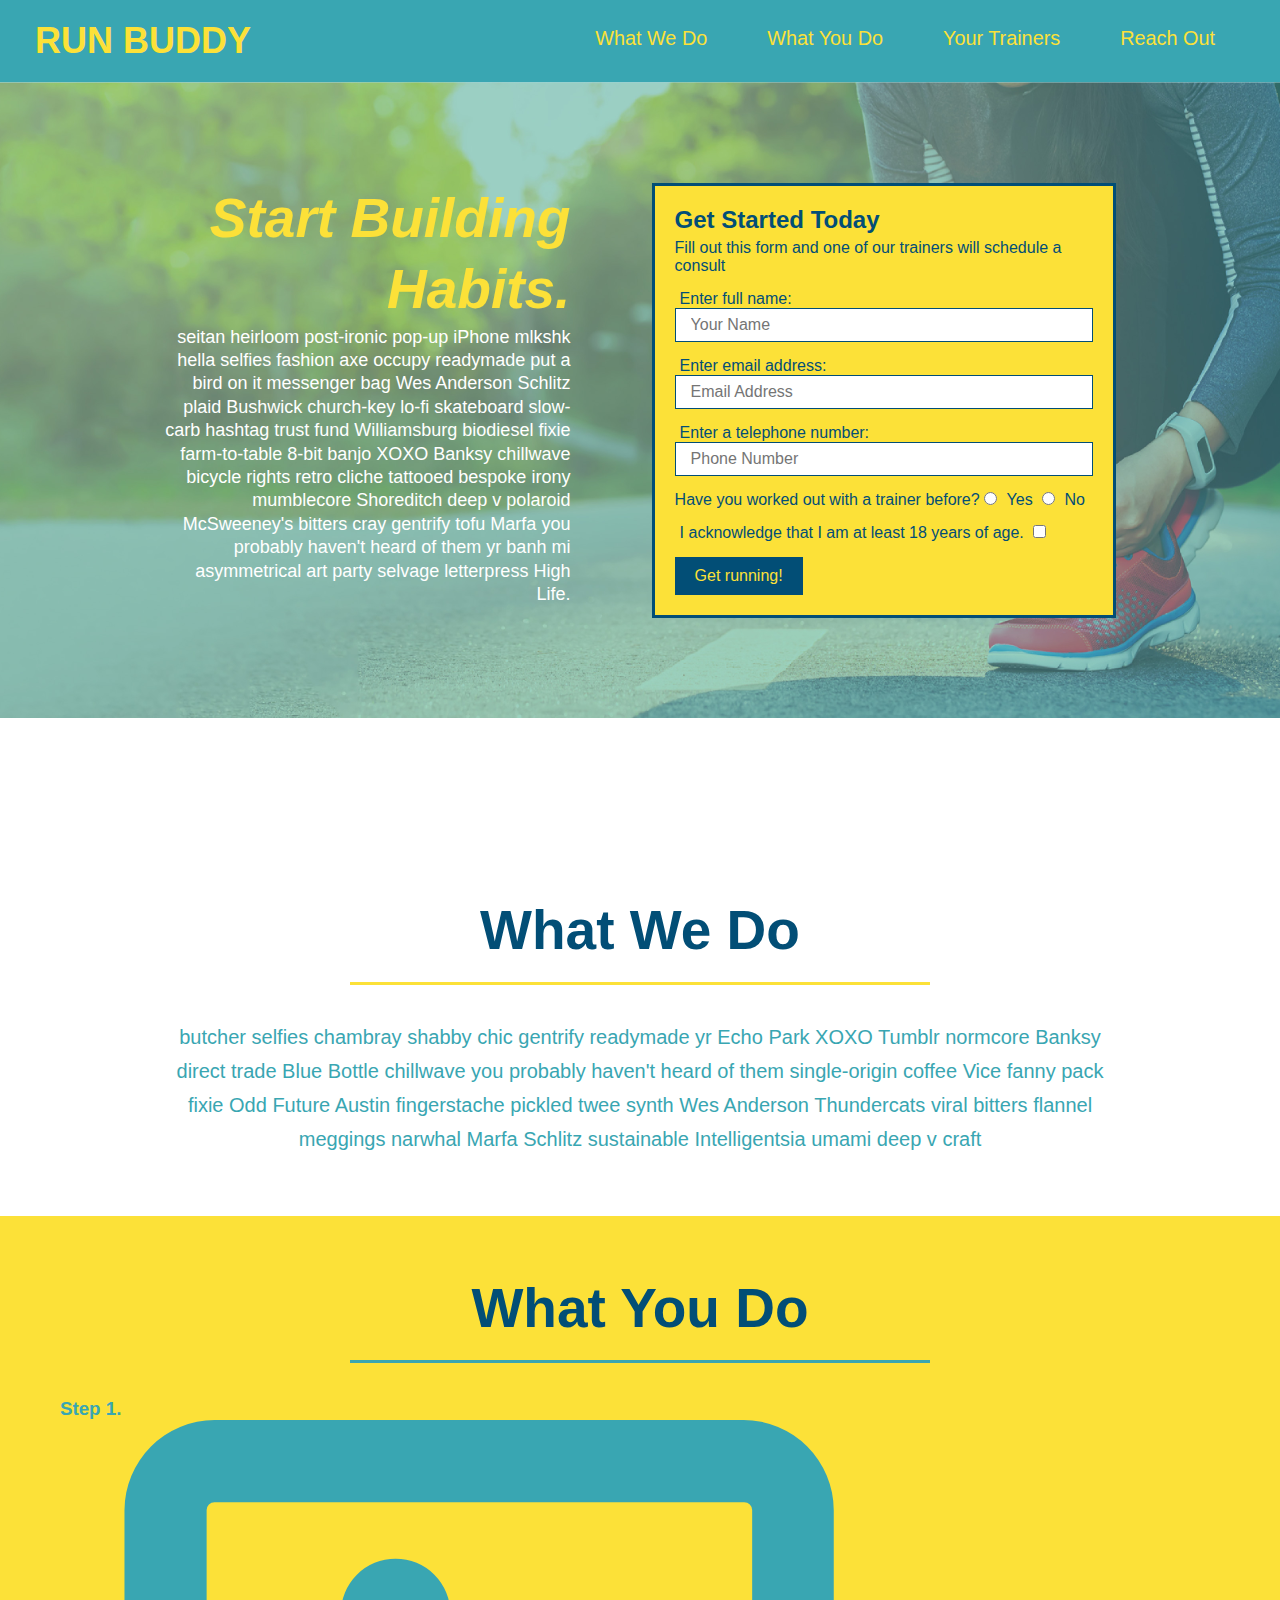
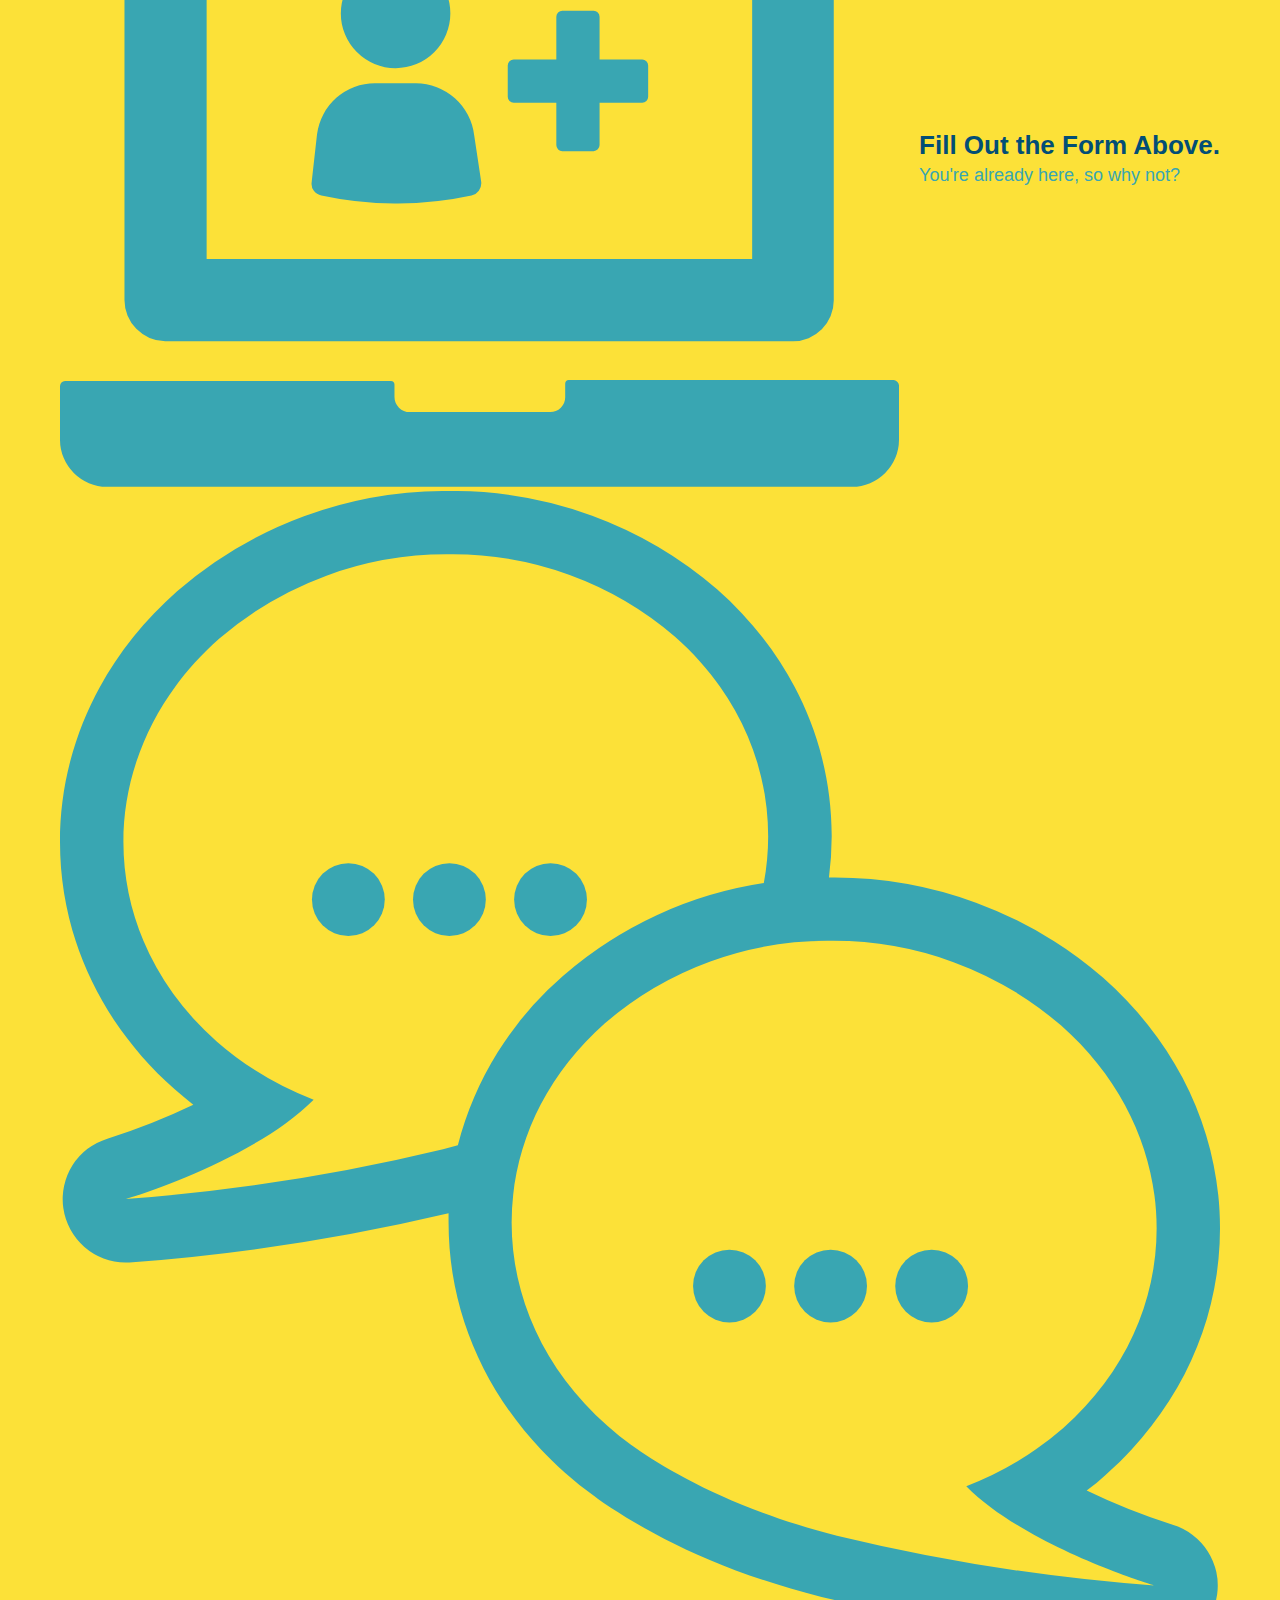
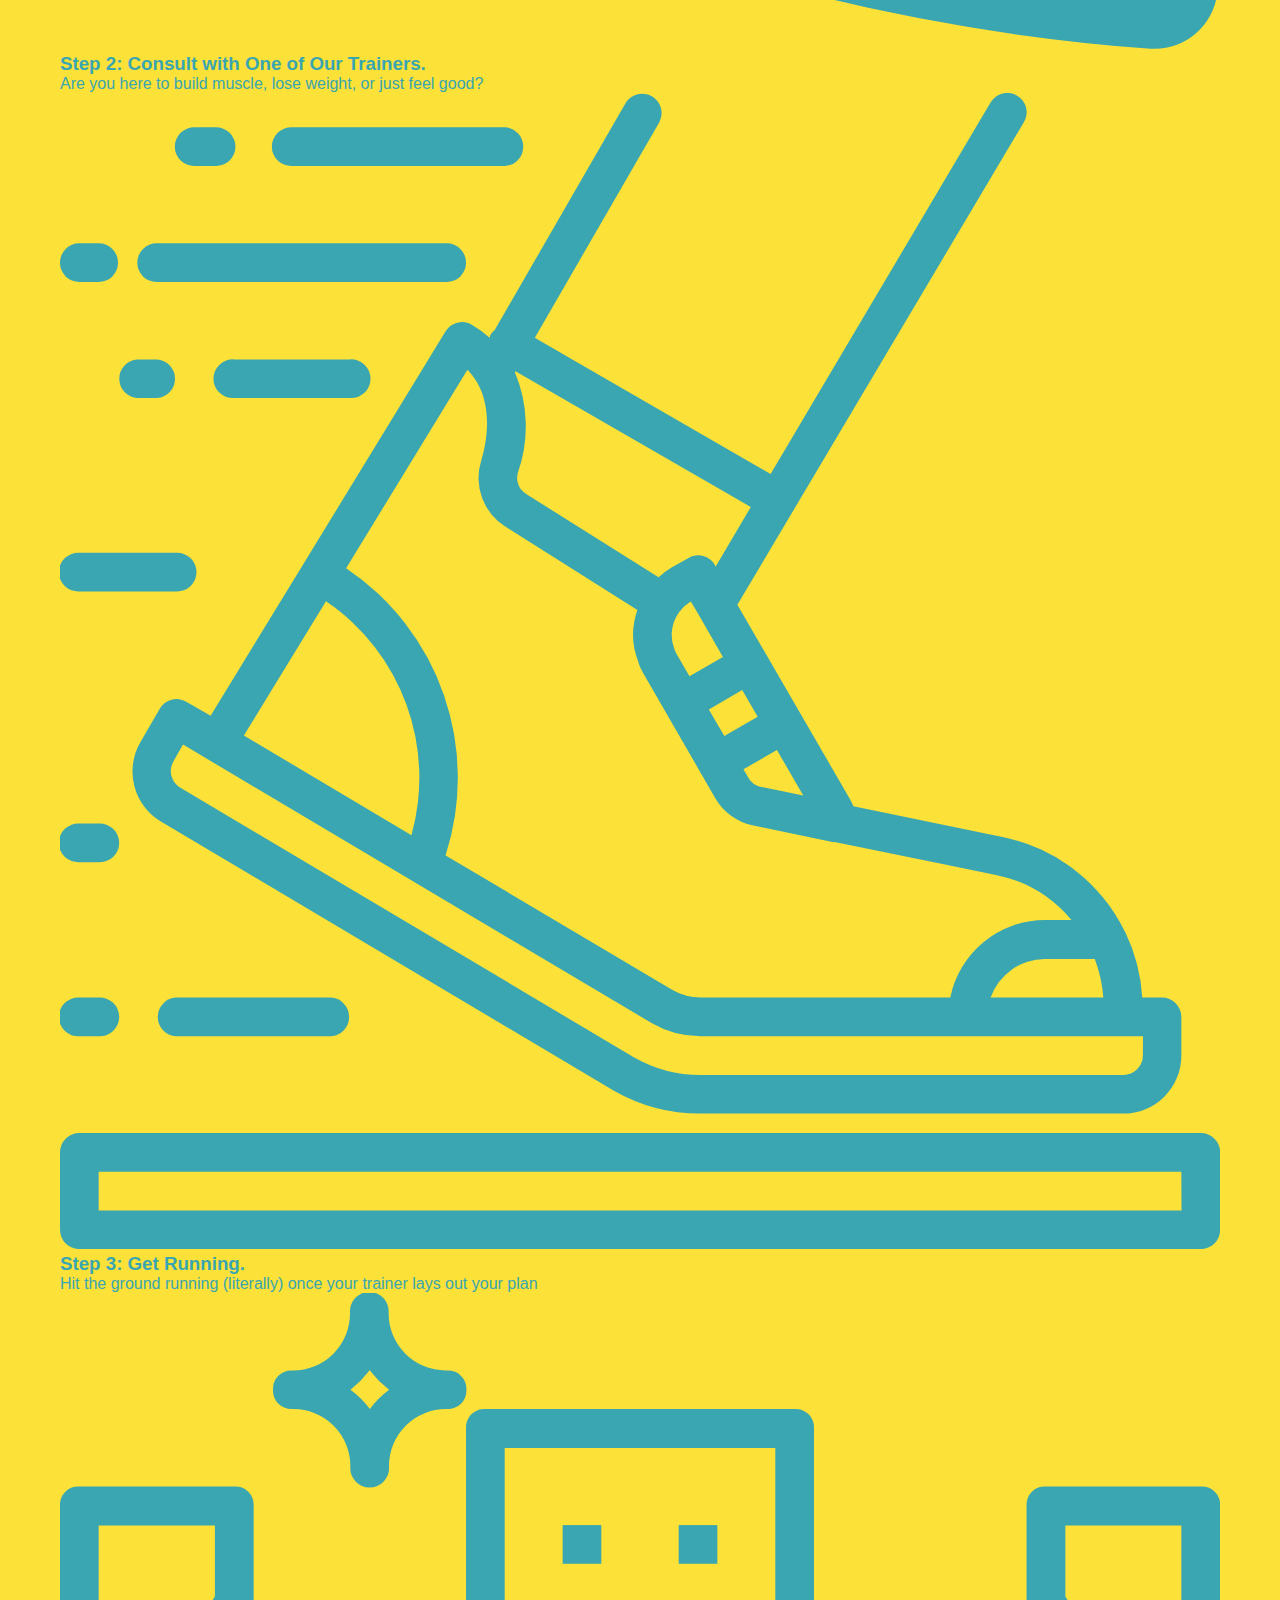
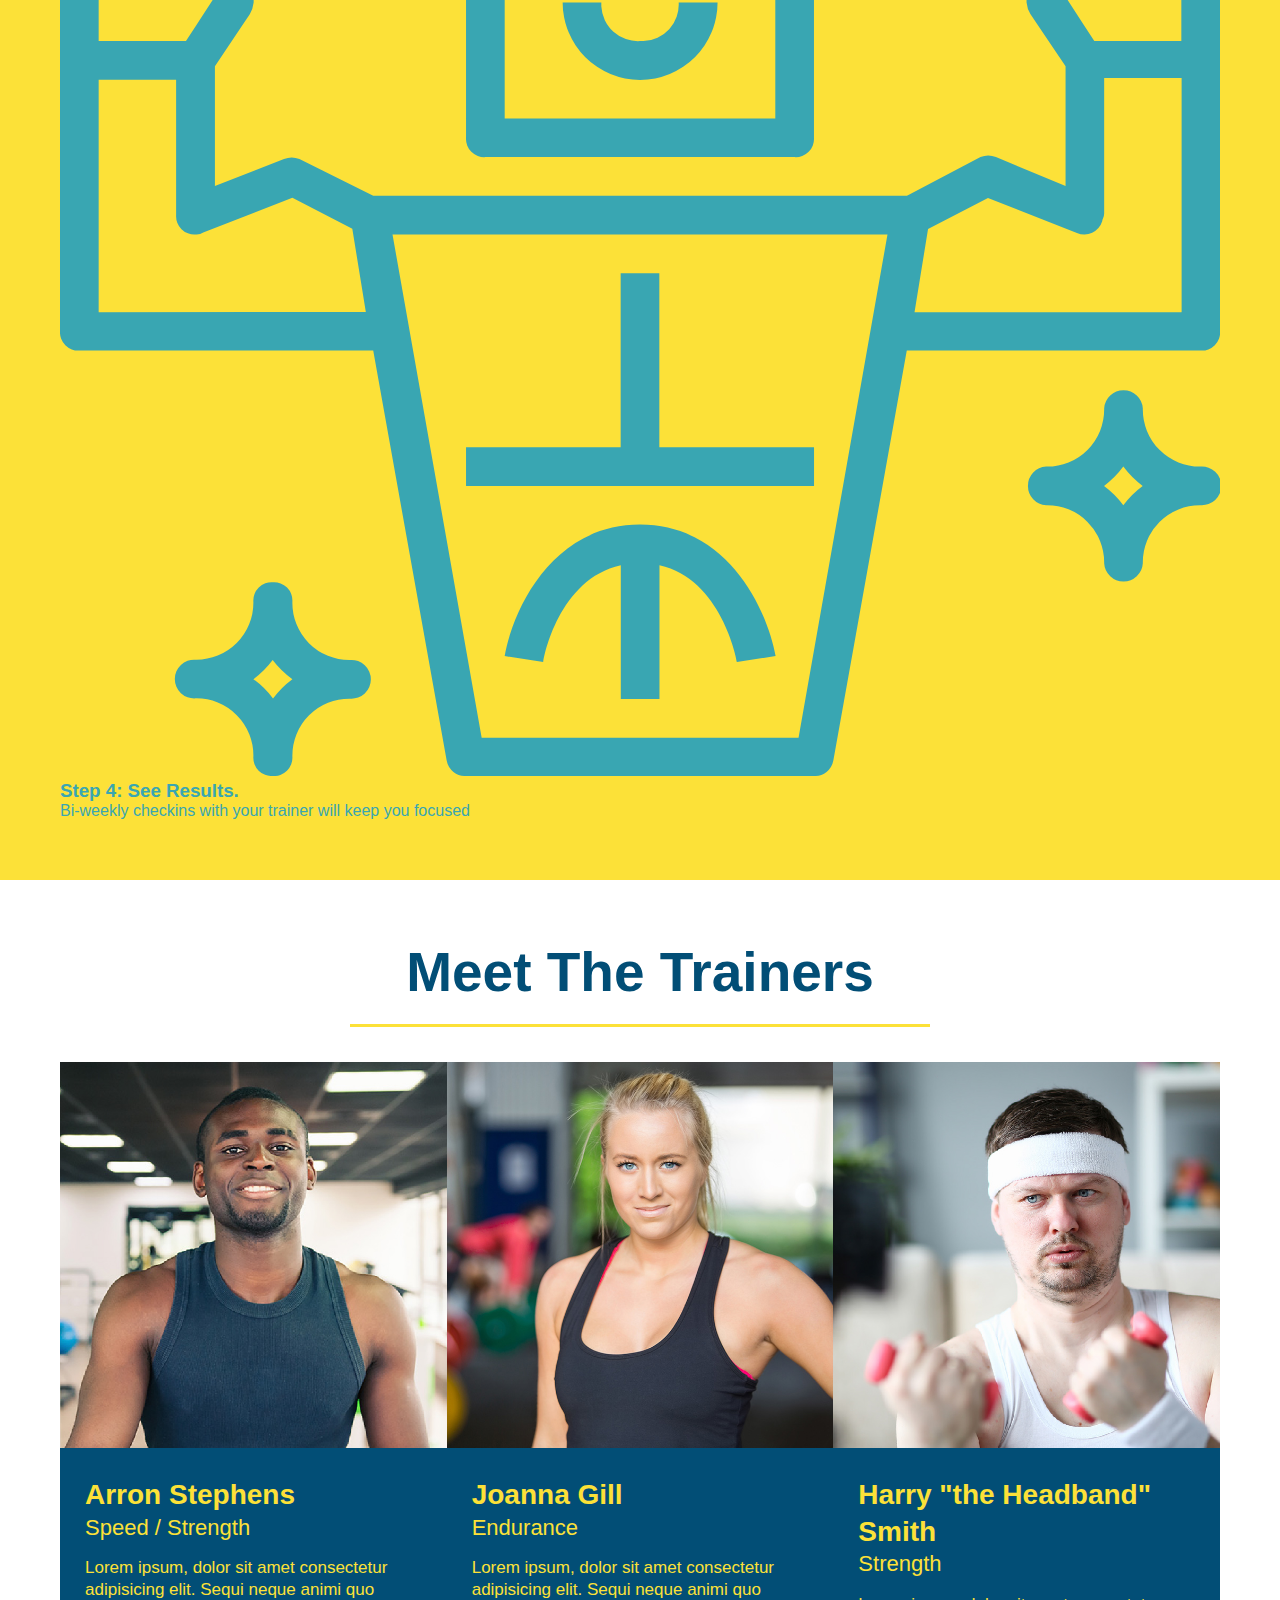
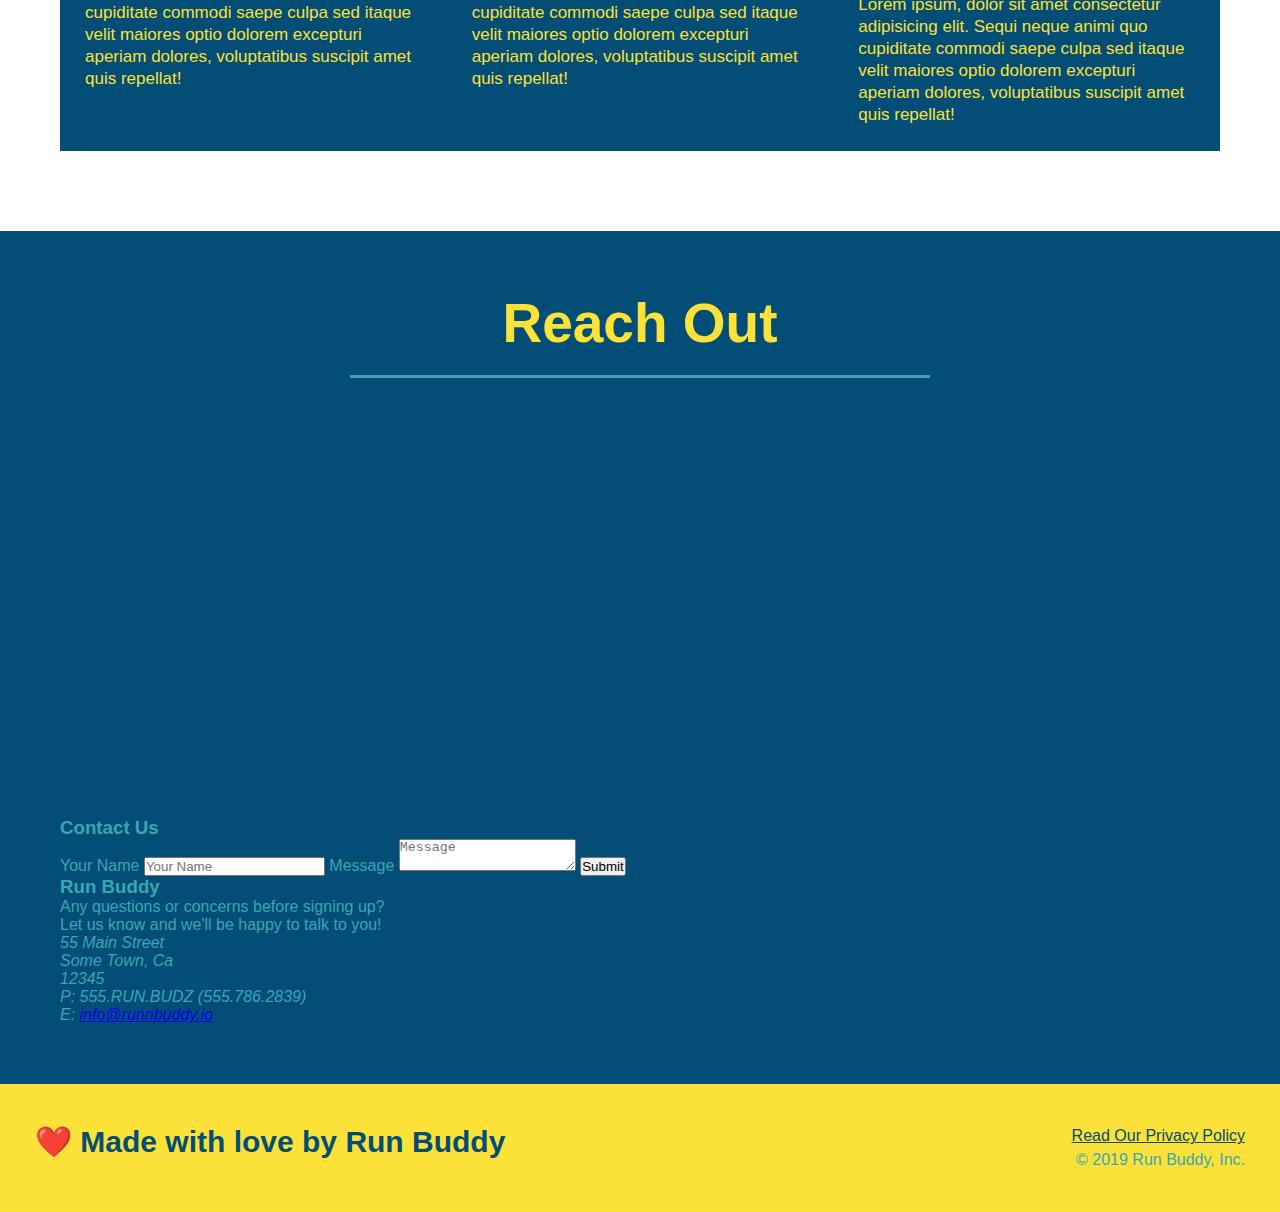
==== commit 2bd0e334: "add flexbox to the trainers" ====
--- a/index.html
+++ b/index.html
@@ -118,15 +118,16 @@
             </div>
         </section>
         <!-- "meet the trainers" section -->
-        <section id="your-trainers" class="trainers">
+        <section id="your-trainers">
             <h2 class="section-title primary-border">
                 Meet The Trainers
             </h2>
+            <div class="trainers">
             <article class="trainer">
                 <img src="./assets/images/trainer-1.jpg" alt="Arron Stephens in his workout clothes, ready to pump iron" />
-                <div class="trainer-bio text-left">
-                    <h3>Arron Stephens</h3>
-                    <h4>Speed / Strength</h4>
+                <div class="trainer-bio">
+                    <h3 class="trainer-name">Arron Stephens</h3>
+                    <h4 class="trainer-role">Speed / Strength</h4>
                     <p>
                         Lorem ipsum, dolor sit amet consectetur adipisicing elit. Sequi neque animi quo cupiditate commodi saepe culpa sed
                         itaque velit maiores optio dolorem excepturi aperiam dolores, voluptatibus suscipit amet quis repellat!
@@ -135,29 +136,30 @@
             </article>
             <!-- second trainer bio -->
 <article class="trainer">
-    <div class="trainer-bio text-right">
-      <h3>Joanna Gill</h3>
-      <h4>Endurance</h4>
-      <p>
-        Lorem ipsum, dolor sit amet consectetur adipisicing elit. Sequi neque animi quo cupiditate commodi saepe culpa sed
-        itaque velit maiores optio dolorem excepturi aperiam dolores, voluptatibus suscipit amet quis repellat!
-      </p>
-    </div>
-    <img src="./assets/images/trainer-2.jpg" alt="Joanna Gill cooling off after a workout" />
-  </article>
-  
-  <!-- third trainer bio -->
-  <article class="trainer">
-    <img src="./assets/images/trainer-3.jpg" alt="Harry Smith wearing a headband and lifting comically small pink weights" />
-    <div class="trainer-bio text-left">
-      <h3>Harry "the Headband" Smith</h3>
-      <h4>Strength</h4>
+    <img src="./assets/images/trainer-2.jpg" alt="Joanna Gill cooling off after a workout" /> 
+    <div class="trainer-bio">
+      <h3 class="trainer-name">Joanna Gill</h3>
+      <h4 class="trainer-role">Endurance</h4>
       <p>
         Lorem ipsum, dolor sit amet consectetur adipisicing elit. Sequi neque animi quo cupiditate commodi saepe culpa sed
         itaque velit maiores optio dolorem excepturi aperiam dolores, voluptatibus suscipit amet quis repellat!
       </p>
     </div>
   </article>
+  
+  <!-- third trainer bio -->
+  <article class="trainer">
+    <img src="./assets/images/trainer-3.jpg" alt="Harry Smith wearing a headband and lifting comically small pink weights" />
+    <div class="trainer-bio">
+      <h3 class="trainer-name">Harry "the Headband" Smith</h3>
+      <h4 class="trainer-role">Strength</h4>
+      <p>
+        Lorem ipsum, dolor sit amet consectetur adipisicing elit. Sequi neque animi quo cupiditate commodi saepe culpa sed
+        itaque velit maiores optio dolorem excepturi aperiam dolores, voluptatibus suscipit amet quis repellat!
+      </p>
+    </div>
+  </article>
+  </div>
         </section>
         <!-- "reach out" section -->
         <section id="reach-out" class="contact">
--- a/assets/css/style.css
+++ b/assets/css/style.css
@@ -235,38 +235,41 @@
   
   /* MEET THE TRAINERS START */
   .trainer {
-    width: 900px;
-    margin: 0 auto 30px auto;
+    margin: 0 auto 20px auto;
     background: #024e76;
     color: #fce138;
-    overflow: auto;
+    flex: 1
   }
   
   .trainer img {
-    width: 35%;
-    float: left;
+    width: 100%;
   }
   
   .trainer-bio {
-    padding: 35px;
-    float: left;
-    width: 65%;
+    padding: 25px;
+    line-height: 1.3;
   }
   
   .trainer-bio h3 {
-    font-size: 32px;
-    margin-bottom: 8px;
+    font-size: 28px;
   }
   
   .trainer-bio h4 {
     font-weight: lighter;
-    font-size: 26px;
-    margin-bottom: 25px;
+    font-size: 22px;
+    margin-bottom: 15px;
   }
   
   .trainer-bio p {
     font-size: 17px;
-    line-height: 1.3;
+  }
+
+  .trainers {
+    width: 100%;
+    margin: 0 auto;
+    display: flex;
+    flex-wrap: wrap;
+    justify-content: space-around;
   }
   /* TRAINER STYLES END */
   
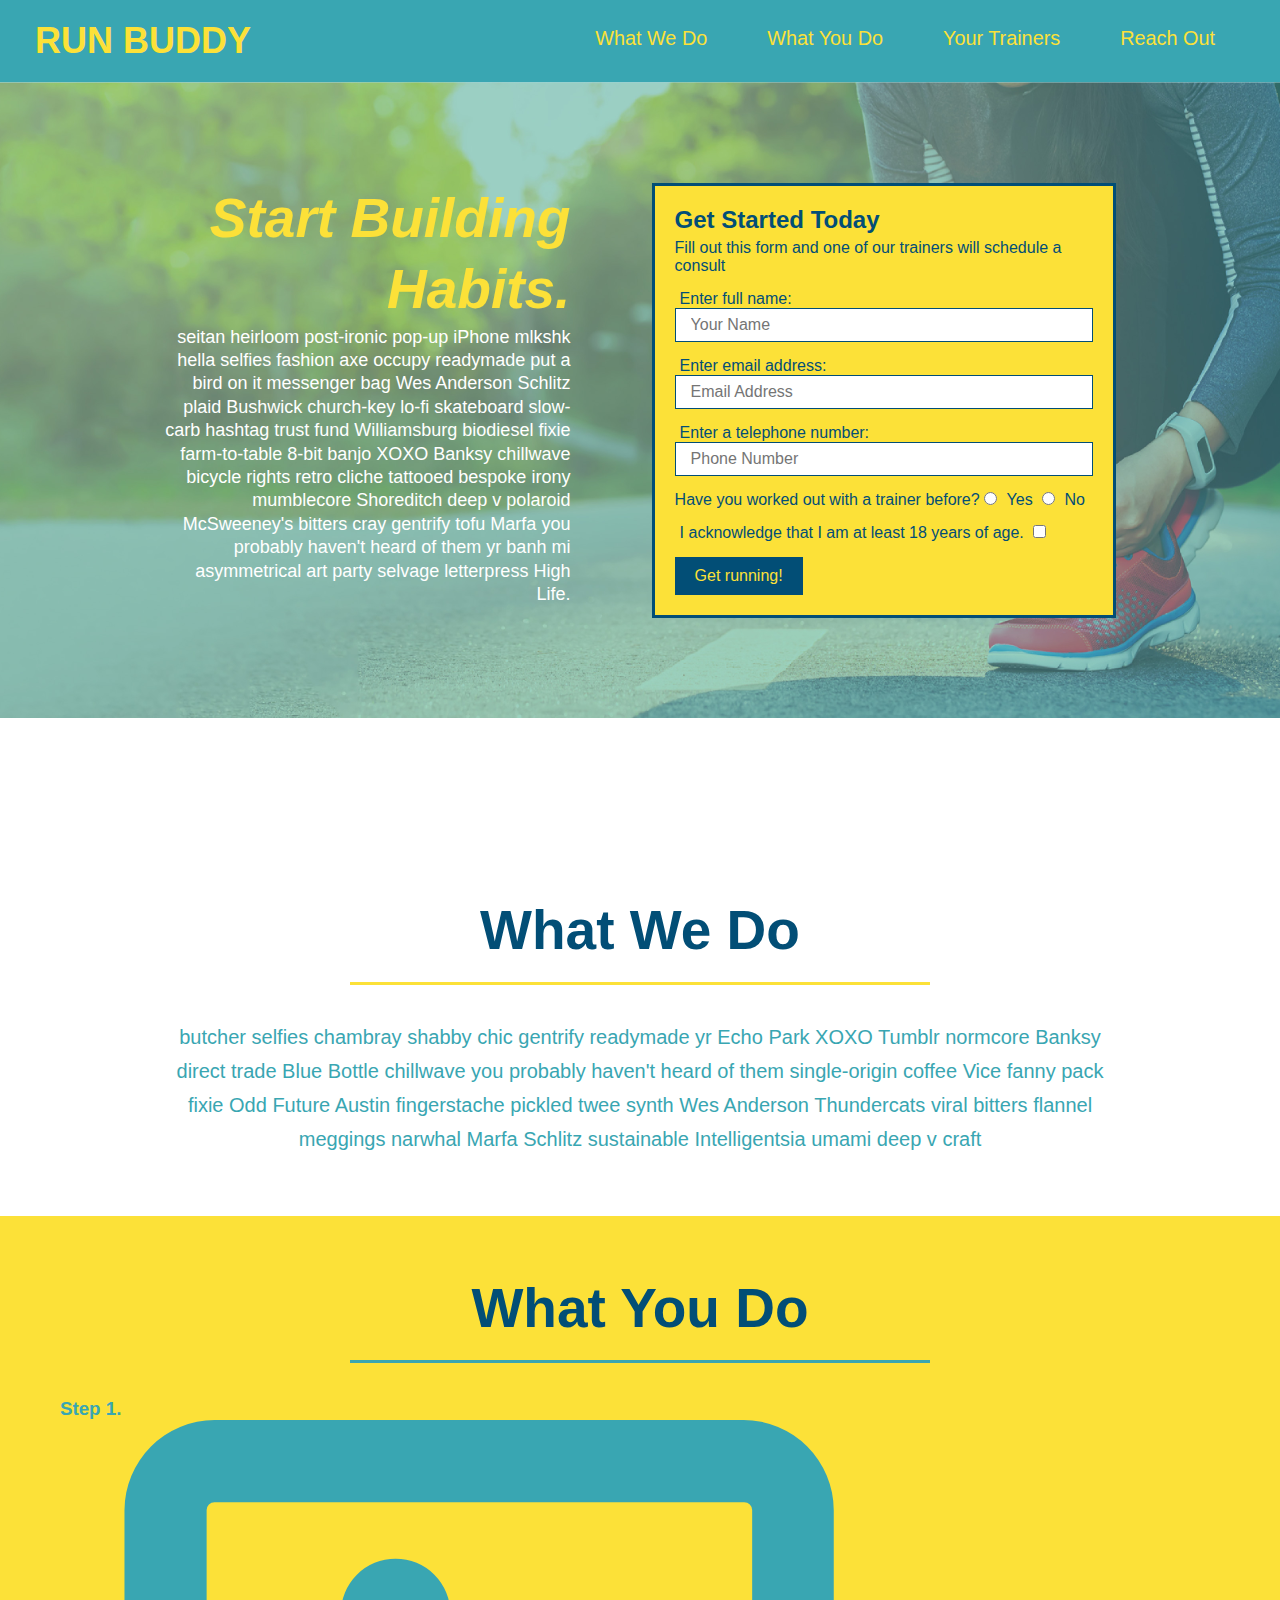
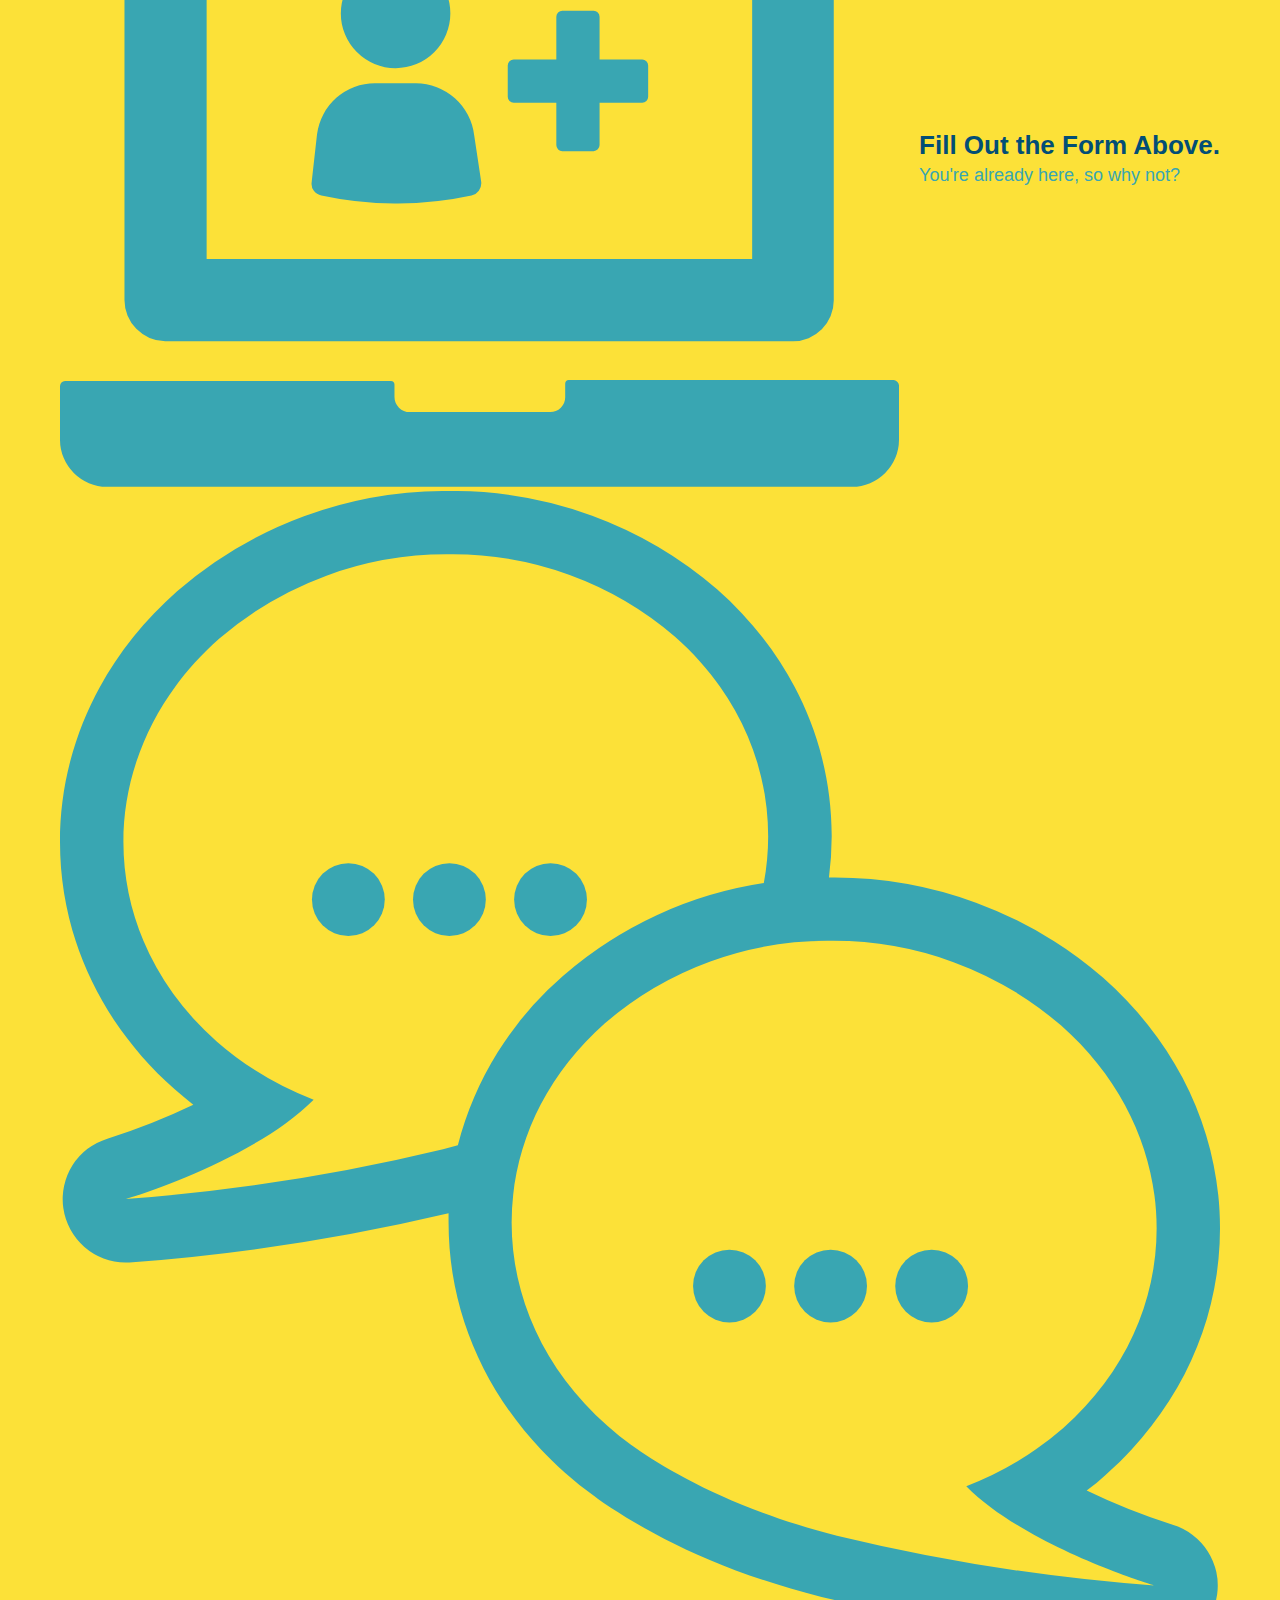
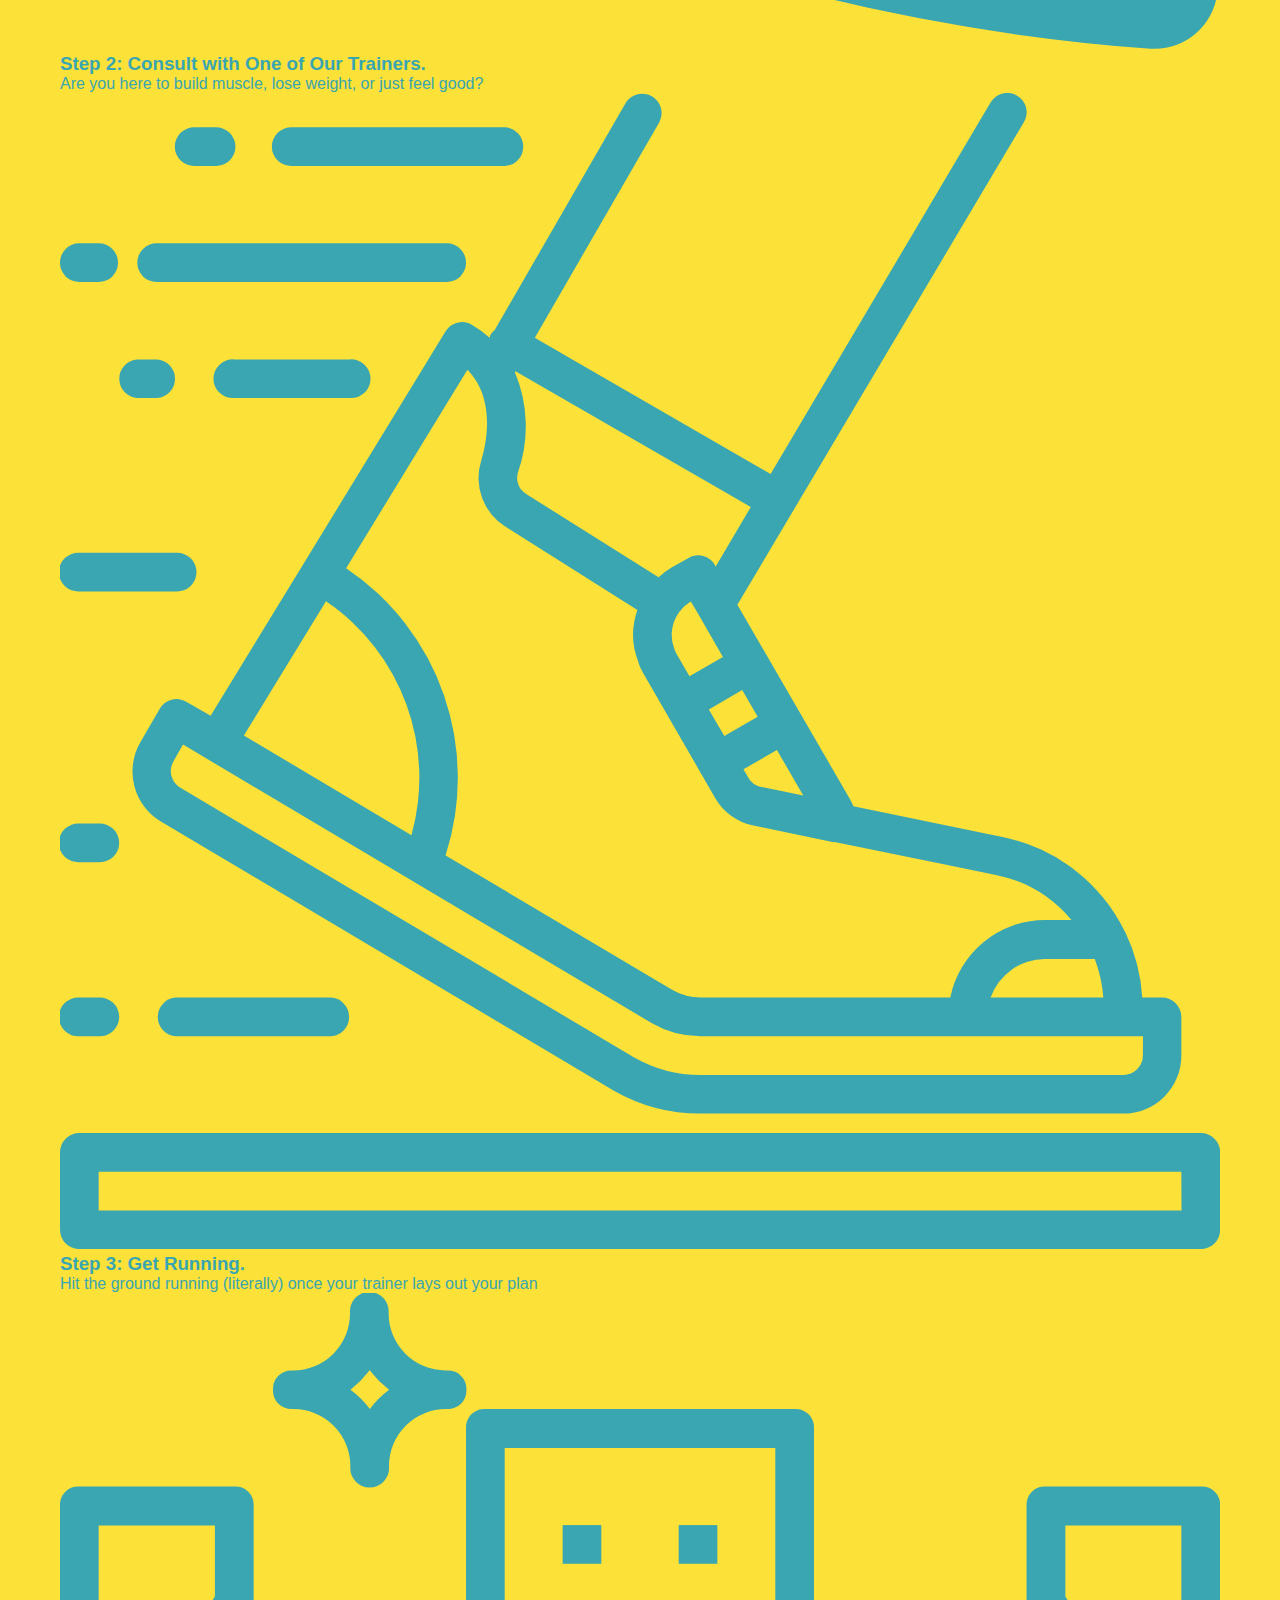
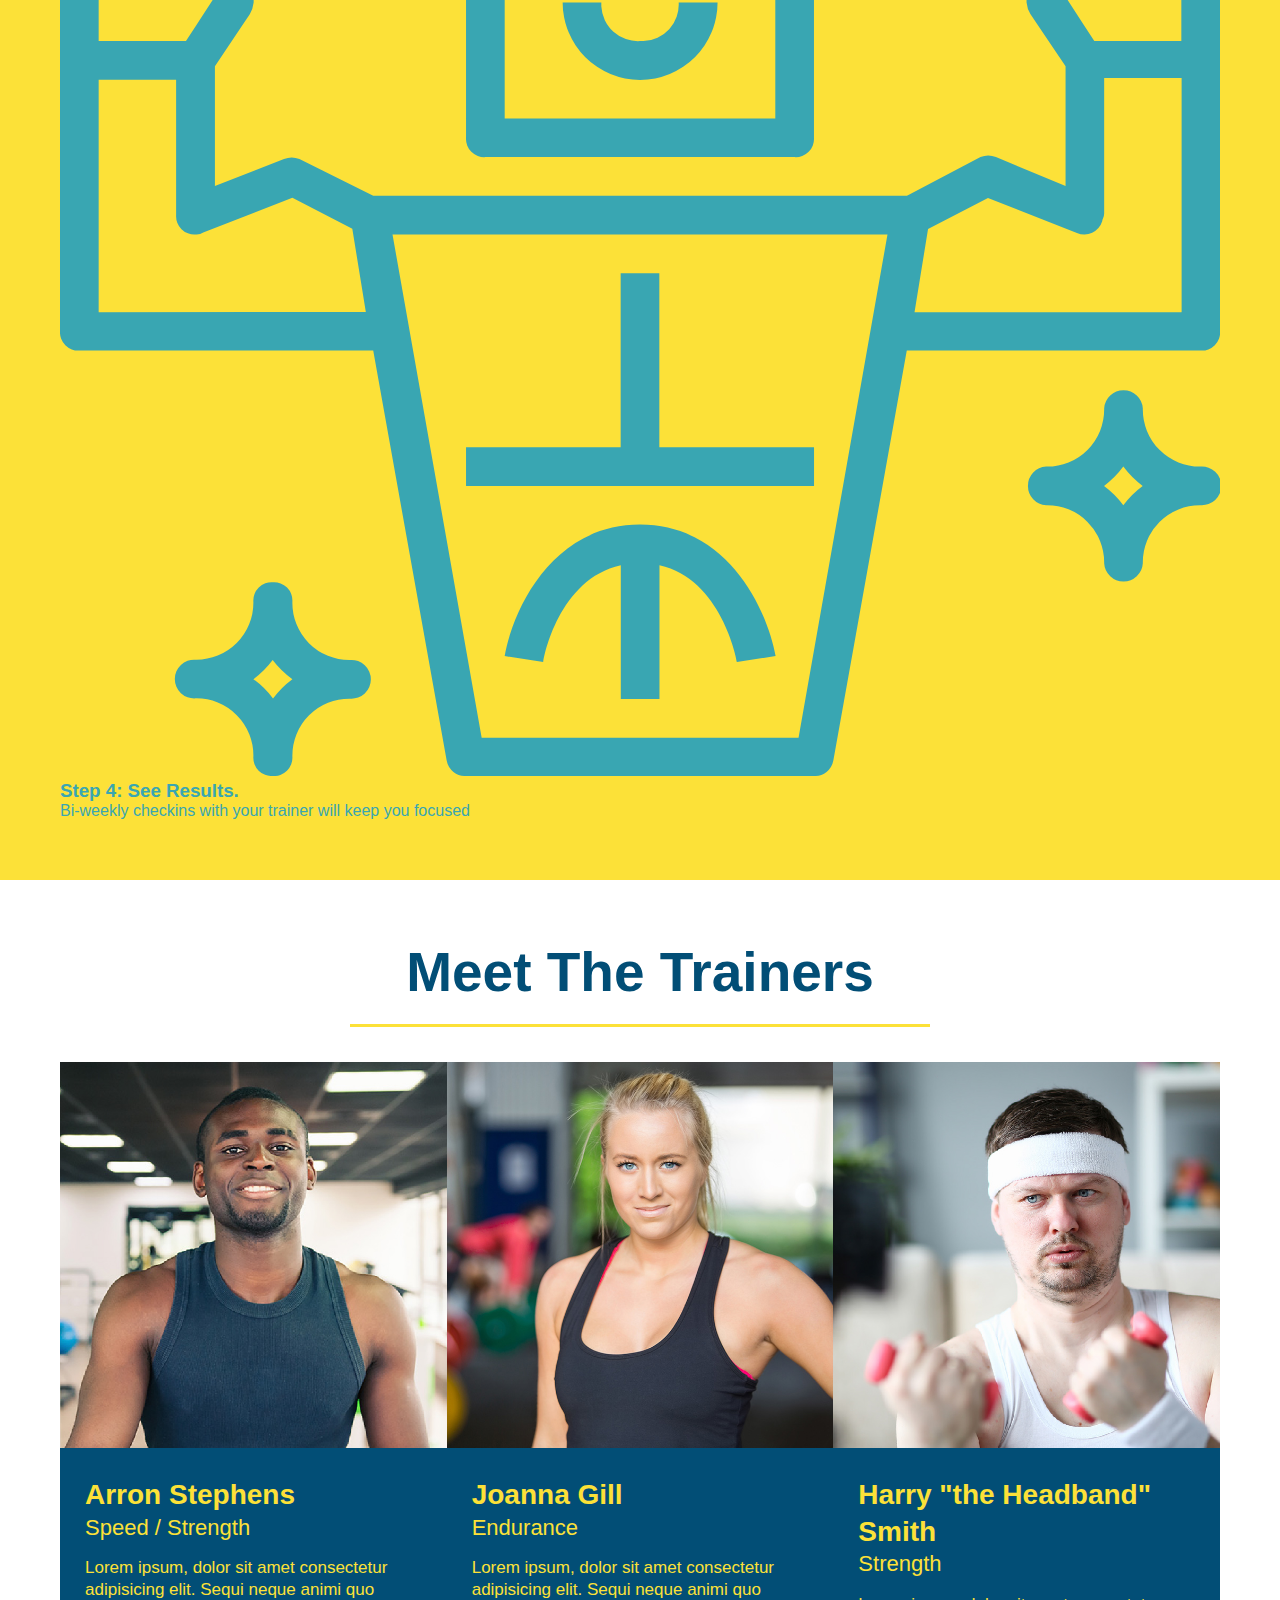
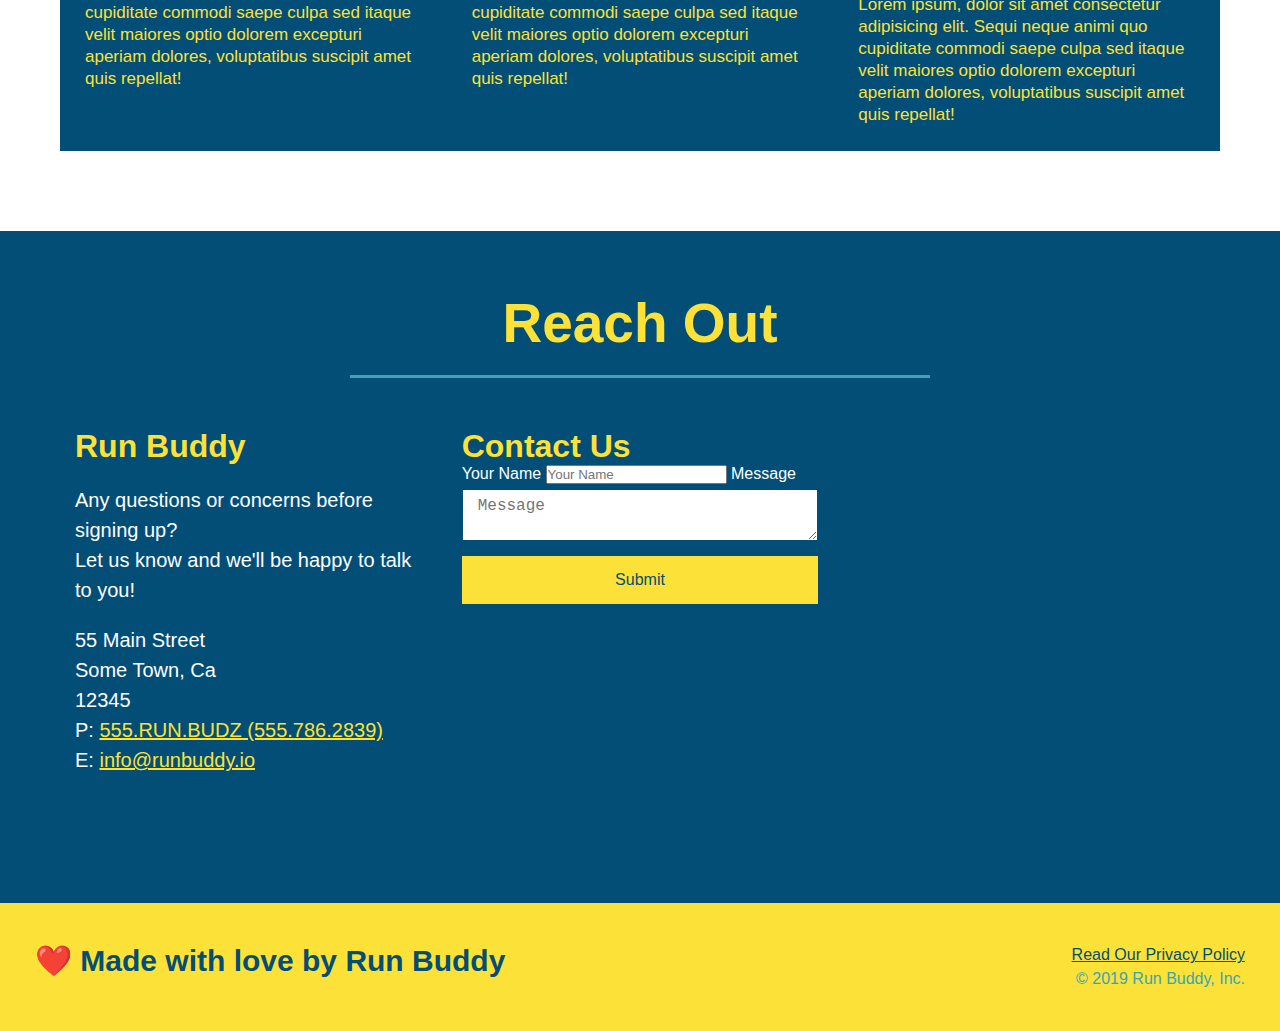
==== commit 243d19f8: "add flexbox to contacts" ====
--- a/index.html
+++ b/index.html
@@ -164,43 +164,43 @@
         <!-- "reach out" section -->
         <section id="reach-out" class="contact">
             <h2 class="section-title secondary-border">Reach Out</h2>
-                <div class="contact-info">
-                    <iframe 
-                    src="https://www.google.com/maps/embed?pb=!1m18!1m12!1m3!1d3147.1079747227936!2d-120.42364418397035!3d37.92790791110593!2m3!1f0!2f0!3f0!3m2!1i1024!2i768!4f13.1!3m3!1m2!1s0x8090c49129b6ac57%3A0xb56c7eb95a2cd8bd!2sMain%20St%2C%20California%2095327!5e0!3m2!1sen!2sus!4v1616426329495!5m2!1sen!2sus" 
-                    width="400" 
-                    height="400" 
-                    style="border:0;" 
-                    allowfullscreen="" 
-                    loading="lazy">
-                    </iframe>
-                </div>
+            <div class="contact-info">
+                <div>
+                  <h3>Run Buddy</h3>
+                  <p>
+                    Any questions or concerns before signing up?
+                    <br />
+                    Let us know and we'll be happy to talk to you!
+                  </p>
+              
+                  <address>
+                    55 Main Street <br />
+                    Some Town, Ca <br />
+                    12345 <br />
+                    P: <a href="tel:555.786.2839">555.RUN.BUDZ (555.786.2839)</a><br />
+                    E: <a href="mailto://info@runbuddy.io">info@runbuddy.io</a>
+                  </address>
+              
+                </div>
+              
                 <div class="contact-form">
-                    <h3>Contact Us</h3>
-                    <form>
-                       <label for="contact-name">Your Name</label>
-                       <input type="text" id="contact-name" placeholder="Your Name" />
-                  
-                       <label for="contact-message">Message</label>
-                       <textarea id="contact-message" placeholder="Message"></textarea>
-                  
-                       <button type="submit">Submit</button>
-                      </form>
-                </div>
-                <div>
-                    <h3>Run Buddy</h3>
-                    <p>
-                        Any questions or concerns before signing up?
-                        <br />
-                        Let us know and we'll be happy to talk to you!
-                    </p>
-                    <address>
-                        55 Main Street <br />
-                        Some Town, Ca <br />
-                        12345<br />
-                        P: 555.RUN.BUDZ (555.786.2839)<br/>
-                        E: <a href="mailto:info@runbuddy.io">info@runnbuddy.io</a>
-                    </address>
-                </div>
+                  <h3>Contact Us</h3>
+                  <form>
+                    <label for="contact-name">Your Name</label>
+                    <input type="text" id="contact-name" placeholder="Your Name" />
+              
+                    <label for="contact-message">Message</label>
+                    <textarea id="contact-message" placeholder="Message"></textarea>
+              
+                    <button type="submit">Submit</button>
+                  </form>
+                </div>
+              
+                <iframe
+                  src="https://www.google.com/maps/embed?pb=!1m14!1m12!1m3!1d12182.30520634488!2d-74.0652613!3d40.2407219!2m3!1f0!2f0!3f0!3m2!1i1024!2i768!4f13.1!5e0!3m2!1sen!2sus!4v1561060983193!5m2!1sen!2sus"
+                  frameborder="0" style="border:0" allowfullscreen></iframe>
+              
+              </div>
         </section>
         <!-- footer -->
         <footer>
--- a/assets/css/style.css
+++ b/assets/css/style.css
@@ -283,17 +283,43 @@
   }
   
   .contact-info iframe {
-    width: 400px;
-  height: 400px;
+    height: 400px;
   }
   
   .contact-info div {
-    width: 410px;
-    display: inline-block;
-    vertical-align: top;
-    text-align: left;
-    margin: 30px 0 0 60px;
     color: white;
+  }
+
+  .contact-info {
+      display: flex;
+      justify-content: space-between;
+      flex-wrap: wrap;
+  }
+
+  .contact-info > * {
+    flex: 1;
+    margin: 15px;
+  }
+
+  .conatct-form input, .contact-form textarea {
+      border: 1px solid #024e76;
+      display: block;
+      padding: 7px 15px;
+      font-size: 16px;
+      color: #024e76;
+      width: 100%;
+      margin-bottom: 15px;
+      margin-top: 5px;
+  }
+
+  .contact-form button {
+      width: 100%;
+      border: none;
+      background: #fce138;
+      color: #024e76;
+      text-align: center;
+      padding: 15px 0;
+      font-size: 16px;
   }
   
   .contact-info h3 {
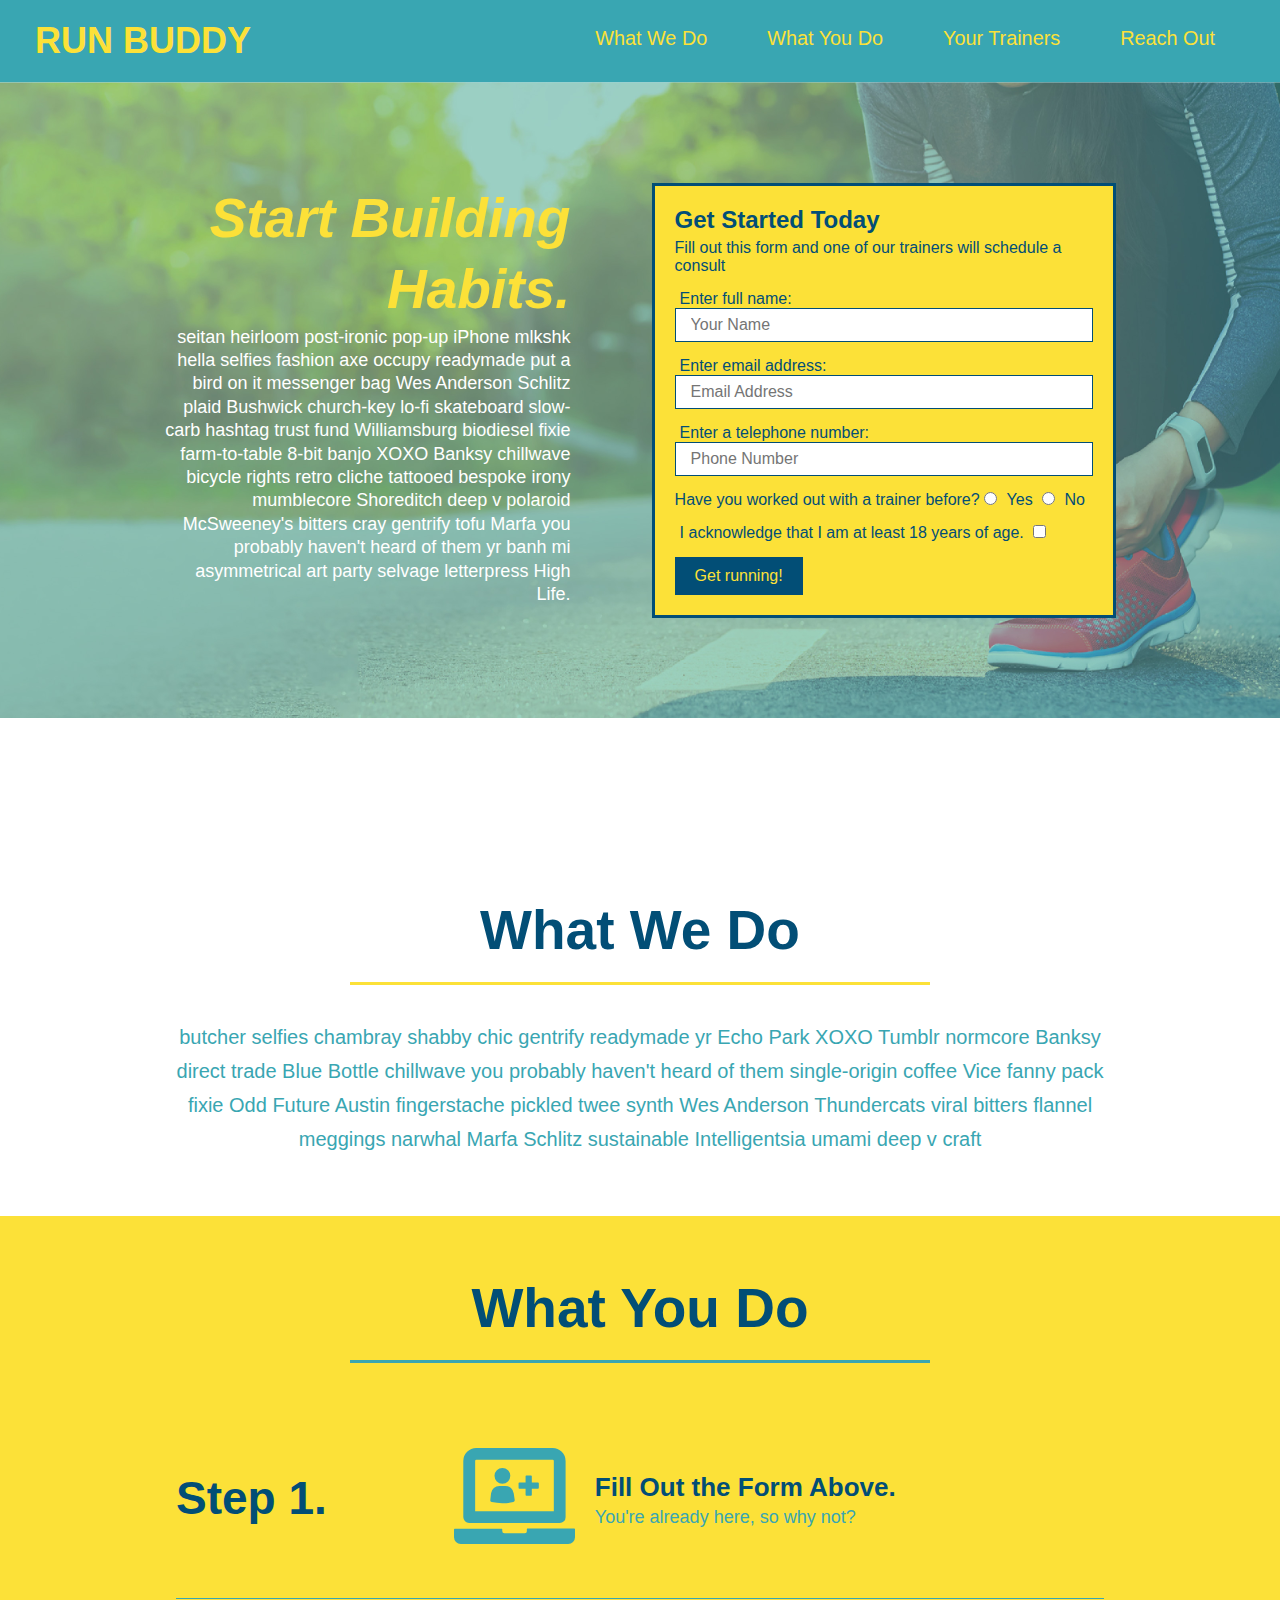
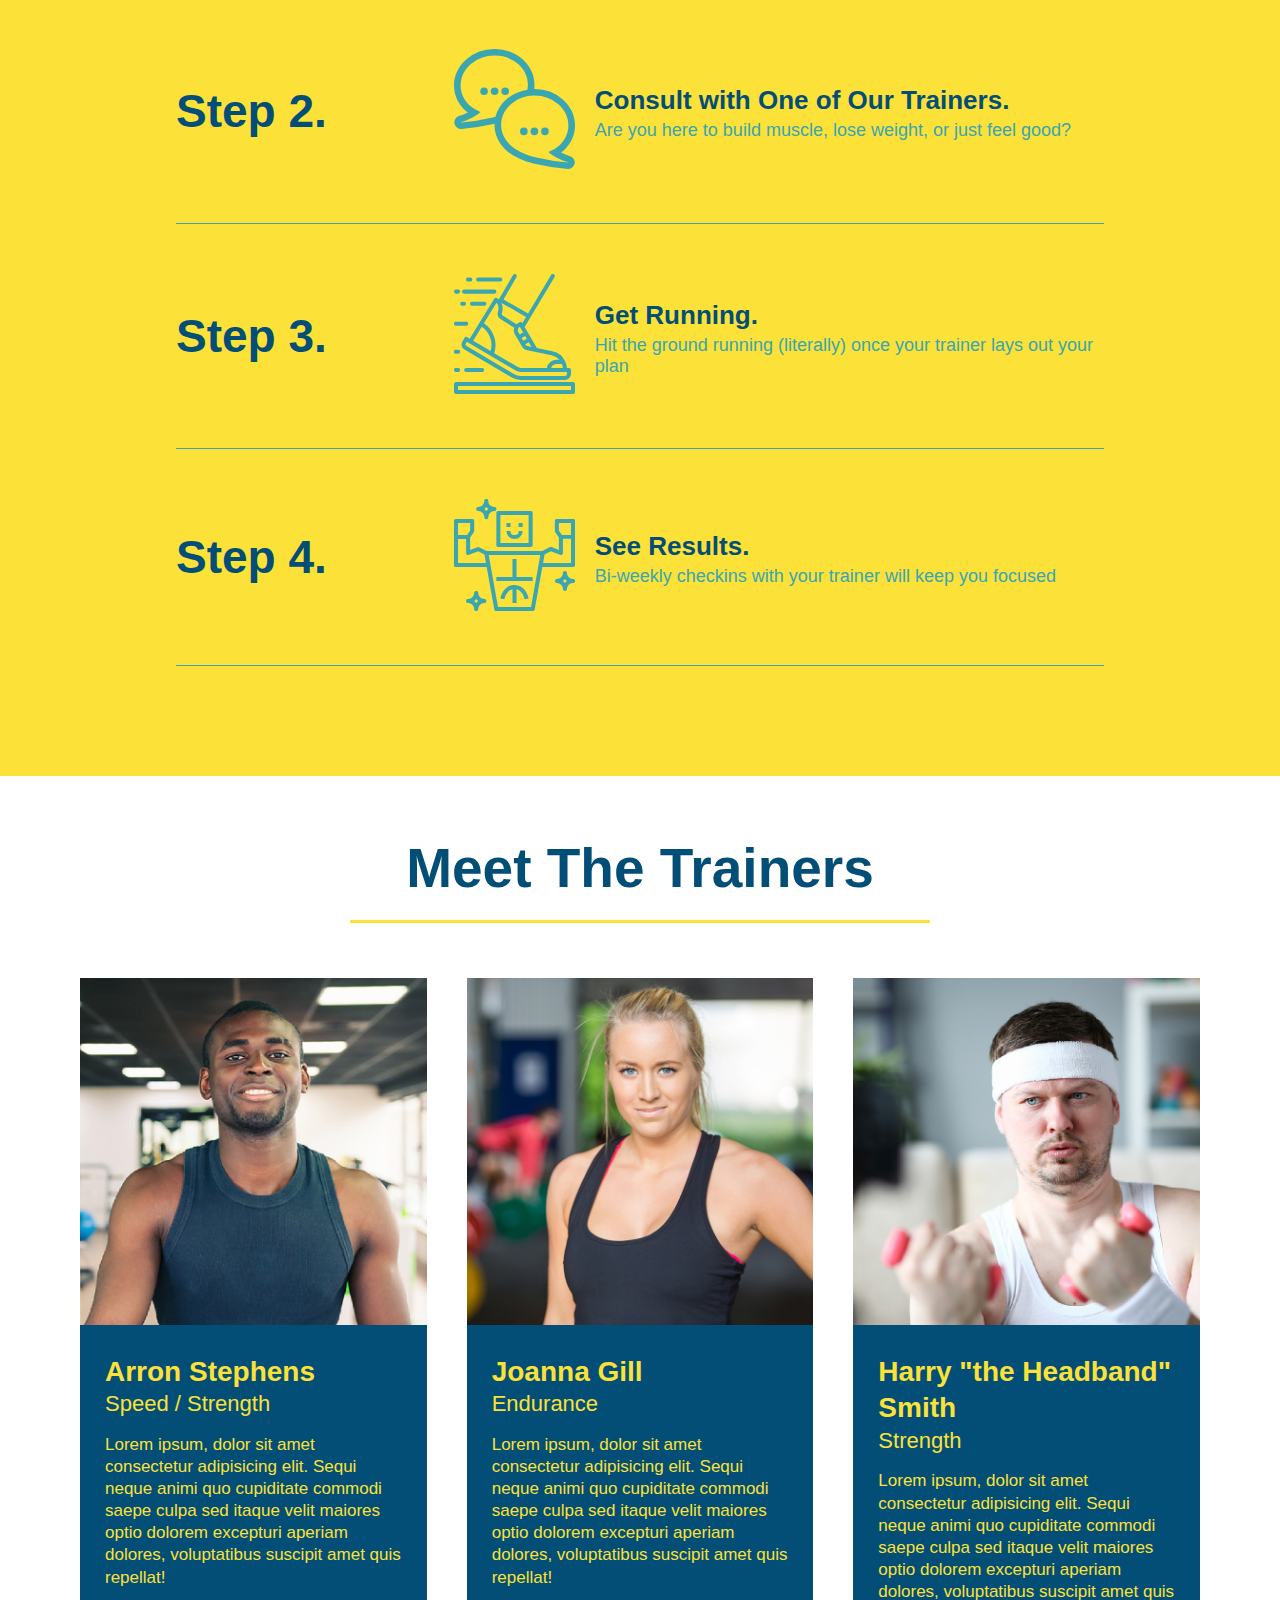
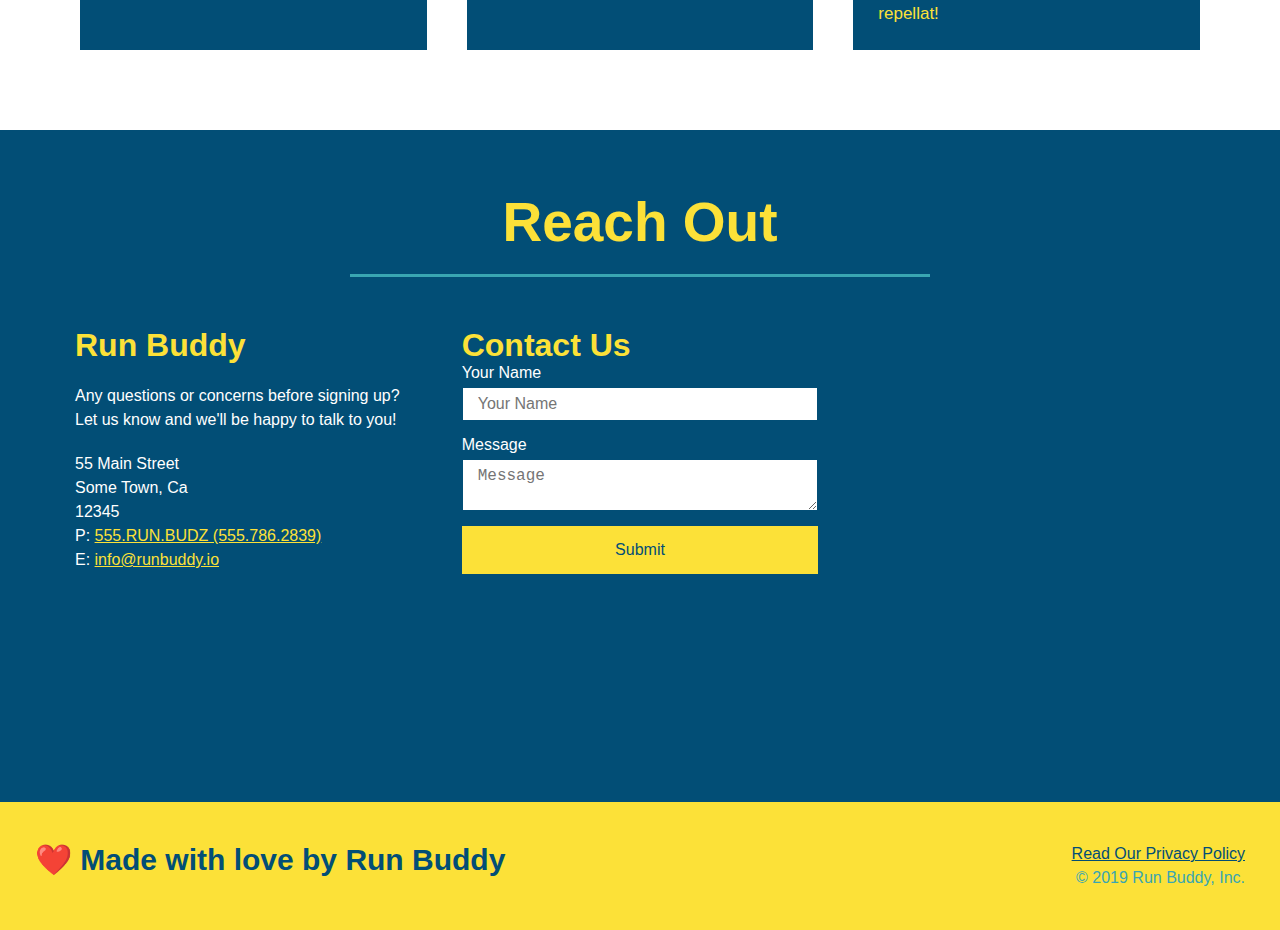
==== commit cb3ecc91: "update" ====
--- a/index.html
+++ b/index.html
@@ -88,8 +88,7 @@
             <div class="flex-row">
             <h2 class="section-title secondary-border">What You Do</h2>
             </div>
-            <div>
-                <!-- insert this img element -->
+            <div class="step">
                 <h3>Step 1.</h3>
                 <div class="step-info">
                     <div class="step-img">
@@ -101,20 +100,41 @@
                 </div>
                 </div>
             </div>
-            <div>
-                <img src="./assets/images/step-2.svg" alt="" />
-                <h3>Step 2: <span>Consult with One of Our Trainers.</span></h3>
+            <div class="step">
+                <h3>Step 2.</h3>
+                <div class="step-info">
+                 <div class="step-img">
+                    <img src="./assets/images/step-2.svg" alt="" />
+                    </div>
+                    <div class="step-text">
+                        <h4>Consult with One of Our Trainers.</h4>
                 <p>Are you here to build muscle, lose weight, or just feel good?</p>
-            </div>
-            <div>
-                <img src="./assets/images/step-3.svg" alt="" />
-                <h3>Step 3: <span>Get Running.</span></h3>
+                </div>
+                    </div>
+            </div>
+            <div class="step">
+                <h3>Step 3.</h3>
+                <div class="step-info">
+                    <div class="step-img">
+                        <img src="./assets/images/step-3.svg" alt="" />
+                        </div>
+                        <div class="step-text">
+                <h4>Get Running.</h4>
                 <p>Hit the ground running (literally) once your trainer lays out your plan</p>
-            </div>
-            <div>
-                <img src="./assets/images/step-4.svg" alt="" />
-                <h3>Step 4: <span>See Results.</span></h3>
+                </div>
+                    </div>
+            </div>
+            <div class="step">
+                <h3>Step 4.</h3>
+                <div class="step-info">
+                <div class="step-img">
+                    <img src="./assets/images/step-4.svg" alt="" />
+                    </div>
+                    <div class="step-text">
+                <h4>See Results.</h4>
                 <p>Bi-weekly checkins with your trainer will keep you focused</p>
+                </div>
+                    </div>
             </div>
         </section>
         <!-- "meet the trainers" section -->
--- a/assets/css/style.css
+++ b/assets/css/style.css
@@ -58,10 +58,10 @@
   footer {
     background: #fce138;
     padding: 40px 35px;
-    width: 100%;
-    display: flex;
-    justify-content: space-between;
-    flex-wrap: wrap;
+    display: flex;
+    justify-content: space-between;
+    flex-wrap: wrap;
+    width: 100%;
   }
   
   footer h2 {
@@ -103,13 +103,13 @@
     font-size: 18px;
     line-height: 1.3;
   }
-
+  
   .hero-cta h2 {
     font-style: italic;
     font-size: 55px;
     color: #fce138;
   }
-
+  
   .hero-form {
     border: 3px solid #024e76;
     background-color: #fce138;
@@ -172,6 +172,7 @@
   /* SECTION TITLE STYLES END */
   
   /* WHAT WE DO STYLES */
+  
   .intro p {
     line-height: 1.7;
     color: #39a6b2;
@@ -187,40 +188,7 @@
   .steps { 
     background: #fce138;
   }
-   
-  .step h3 {
-    color: #024e76;
-    font-size: 46px;
-    flex: 1 30%;
-  }
-  
-  .step-info {
-      flex: 2 70%;
-      display: flex;
-      flex-wrap: wrap;
-      align-items: center;
-  }
-
-  .step-img {
-    flex: 1 12%;
-    margin-right: 20px;
-  }
-
-  .step-img img {
-    max-width: 100%;
-  }
-
-  .step-text p {
-    color: #39a6b2;
-    font-size: 18px;
-  }
-
-  .step-text h4 {
-    font-size: 26px;
-    line-height: 1.5;
-    color: #024e76;
-  }
-
+  
   .step {
     margin: 50px auto;
     padding-bottom: 50px;
@@ -231,14 +199,60 @@
     align-items: center;
     justify-content: space-between;
   }
+  
+  .step h3 {
+    color: #024e76;
+    font-size: 46px;
+    flex: 1 30%;
+  }
+  
+  .step-info {
+    flex: 2 70%;
+    display: flex;
+    flex-wrap: wrap;
+    align-items: center;
+  }
+  
+  .step-img {
+    flex: 1 12%;
+    margin-right: 20px;
+  }
+  
+  .step-img img {
+    max-width: 100%;
+  }
+  
+  .step-text {
+    flex: 12;
+  }
+  
+  .step-text p {
+    color: #39a6b2;
+    font-size: 18px;
+  }
+  
+  .step-text h4 {
+    font-size: 26px;
+    line-height: 1.5;
+    color: #024e76;
+  }
+  
   /* WHAT YOU DO STYLES END */
   
   /* MEET THE TRAINERS START */
+  .trainers {
+    width: 100%;
+    margin: 0 auto;
+    display: flex;
+    flex-wrap: wrap;
+    justify-content: space-around;
+  }
+  
   .trainer {
-    margin: 0 auto 20px auto;
+    margin: 20px;
+    flex: 1;
     background: #024e76;
     color: #fce138;
-    flex: 1
   }
   
   .trainer img {
@@ -263,14 +277,6 @@
   .trainer-bio p {
     font-size: 17px;
   }
-
-  .trainers {
-    width: 100%;
-    margin: 0 auto;
-    display: flex;
-    flex-wrap: wrap;
-    justify-content: space-around;
-  }
   /* TRAINER STYLES END */
   
   /* REACH OUT STYLES START */
@@ -282,44 +288,23 @@
     color: #fce138;
   }
   
-  .contact-info iframe {
-    height: 400px;
-  }
-  
-  .contact-info div {
-    color: white;
-  }
-
   .contact-info {
-      display: flex;
-      justify-content: space-between;
-      flex-wrap: wrap;
-  }
-
+    display: flex;
+    justify-content: space-between;
+    flex-wrap: wrap;
+  }
+  
   .contact-info > * {
     flex: 1;
     margin: 15px;
   }
-
-  .conatct-form input, .contact-form textarea {
-      border: 1px solid #024e76;
-      display: block;
-      padding: 7px 15px;
-      font-size: 16px;
-      color: #024e76;
-      width: 100%;
-      margin-bottom: 15px;
-      margin-top: 5px;
-  }
-
-  .contact-form button {
-      width: 100%;
-      border: none;
-      background: #fce138;
-      color: #024e76;
-      text-align: center;
-      padding: 15px 0;
-      font-size: 16px;
+  
+  .contact-info iframe {
+    height: 400px;
+  }
+  
+  .contact-info div {
+    color: white;
   }
   
   .contact-info h3 {
@@ -330,8 +315,29 @@
   .contact-info p, .contact-info address {
     margin: 20px 0;
     line-height: 1.5;
-    font-size: 20px;
+    font-size: 16px;
     font-style: normal;
+  }
+  
+  .contact-form input, .contact-form textarea {
+    border: 1px solid #024e76;
+    display: block;
+    padding: 7px 15px;
+    font-size: 16px;
+    color: #024e76;
+    width: 100%;
+    margin-bottom: 15px;
+    margin-top: 5px;
+  }
+  
+  .contact-form button {
+    width: 100%;
+    border: none;
+    background: #fce138;
+    color: #024e76;
+    text-align: center;
+    padding: 15px 0;
+    font-size: 16px;
   }
   
   .contact-info a {
@@ -349,7 +355,7 @@
   .text-right {
     text-align: right;
   }
-
+  
   .flex-row {
-      display: flex;
+    display: flex;
   }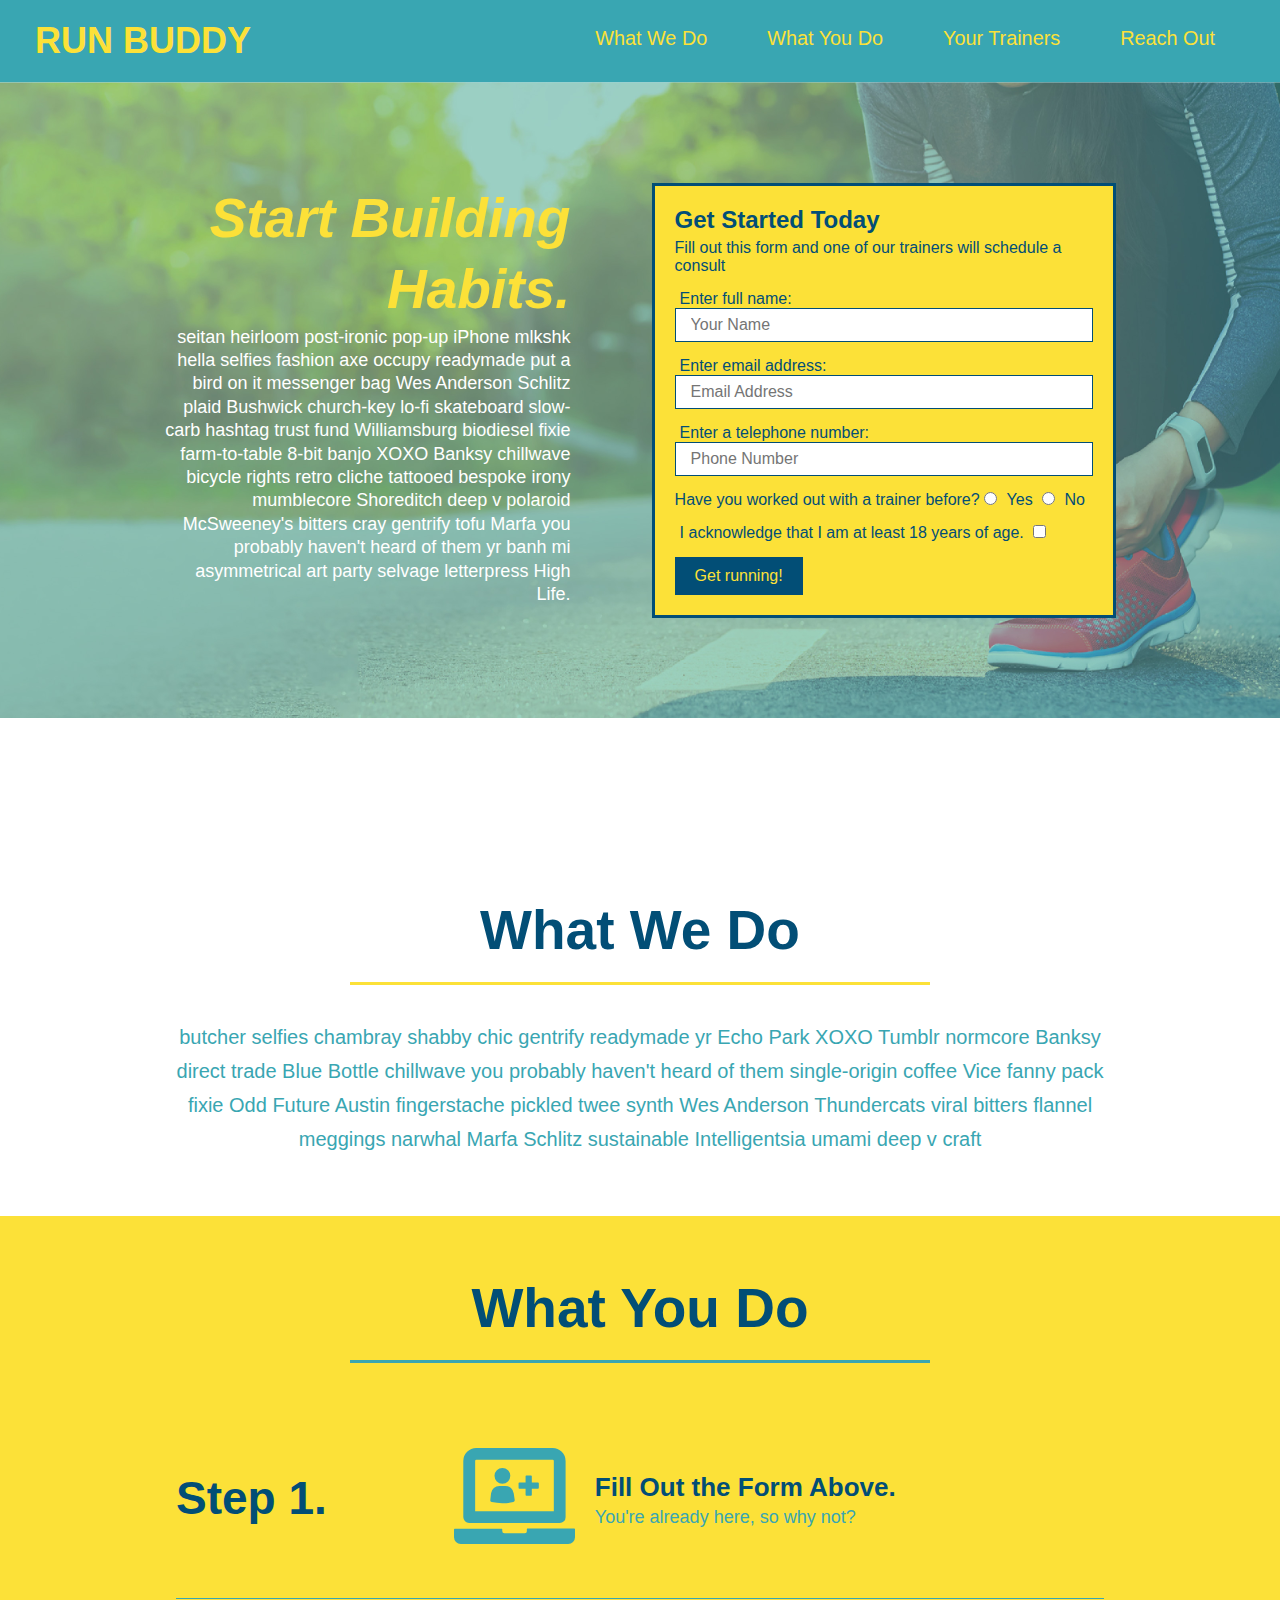
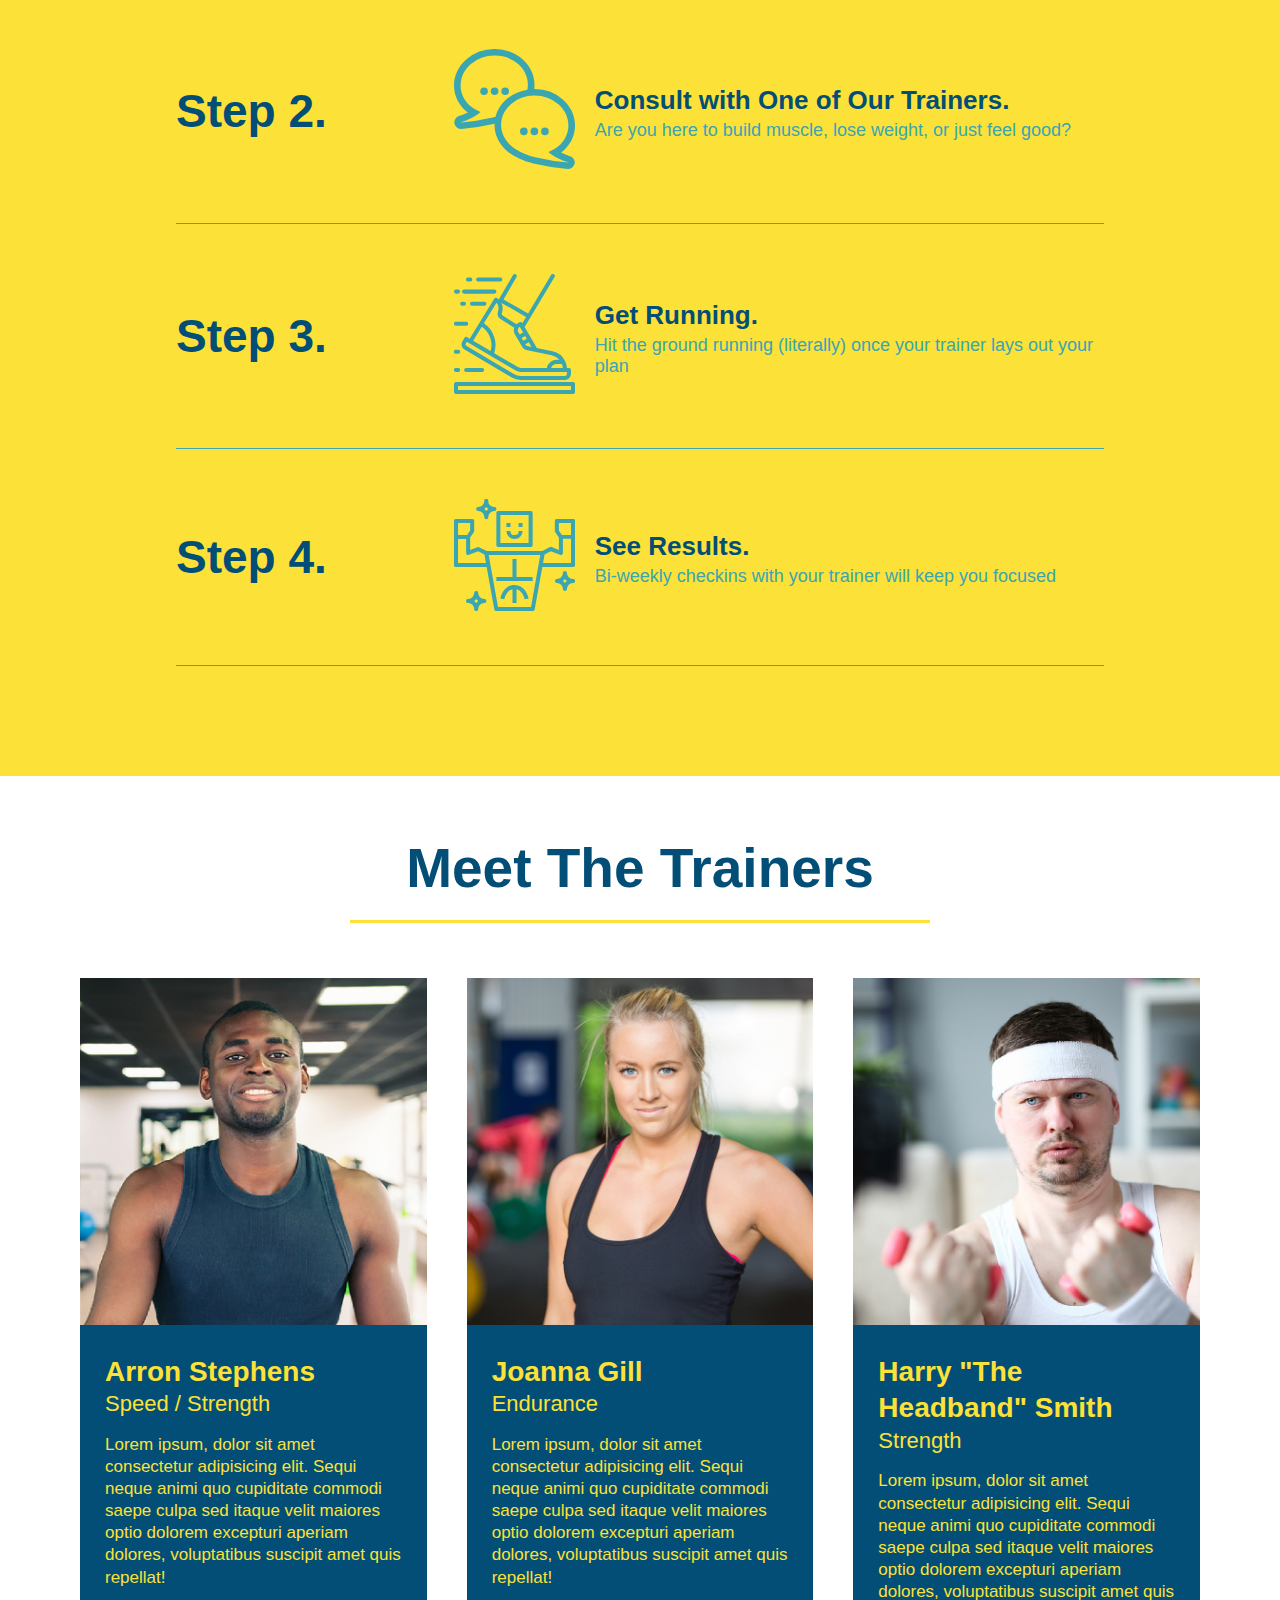
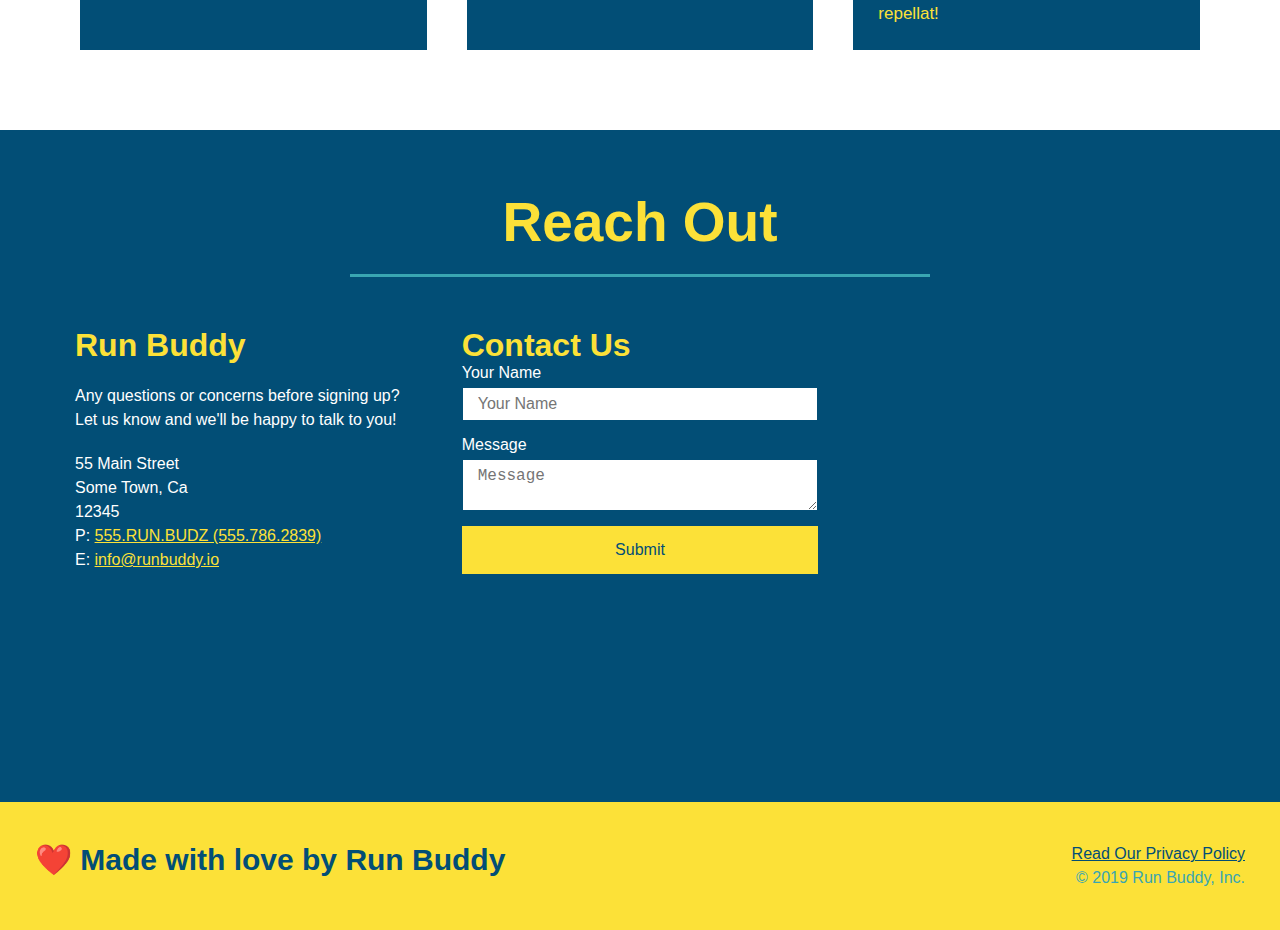
==== commit d88f499a: "main" ====
--- a/index.html
+++ b/index.html
@@ -171,7 +171,7 @@
   <article class="trainer">
     <img src="./assets/images/trainer-3.jpg" alt="Harry Smith wearing a headband and lifting comically small pink weights" />
     <div class="trainer-bio">
-      <h3 class="trainer-name">Harry "the Headband" Smith</h3>
+      <h3 class="trainer-name">Harry "The Headband" Smith</h3>
       <h4 class="trainer-role">Strength</h4>
       <p>
         Lorem ipsum, dolor sit amet consectetur adipisicing elit. Sequi neque animi quo cupiditate commodi saepe culpa sed
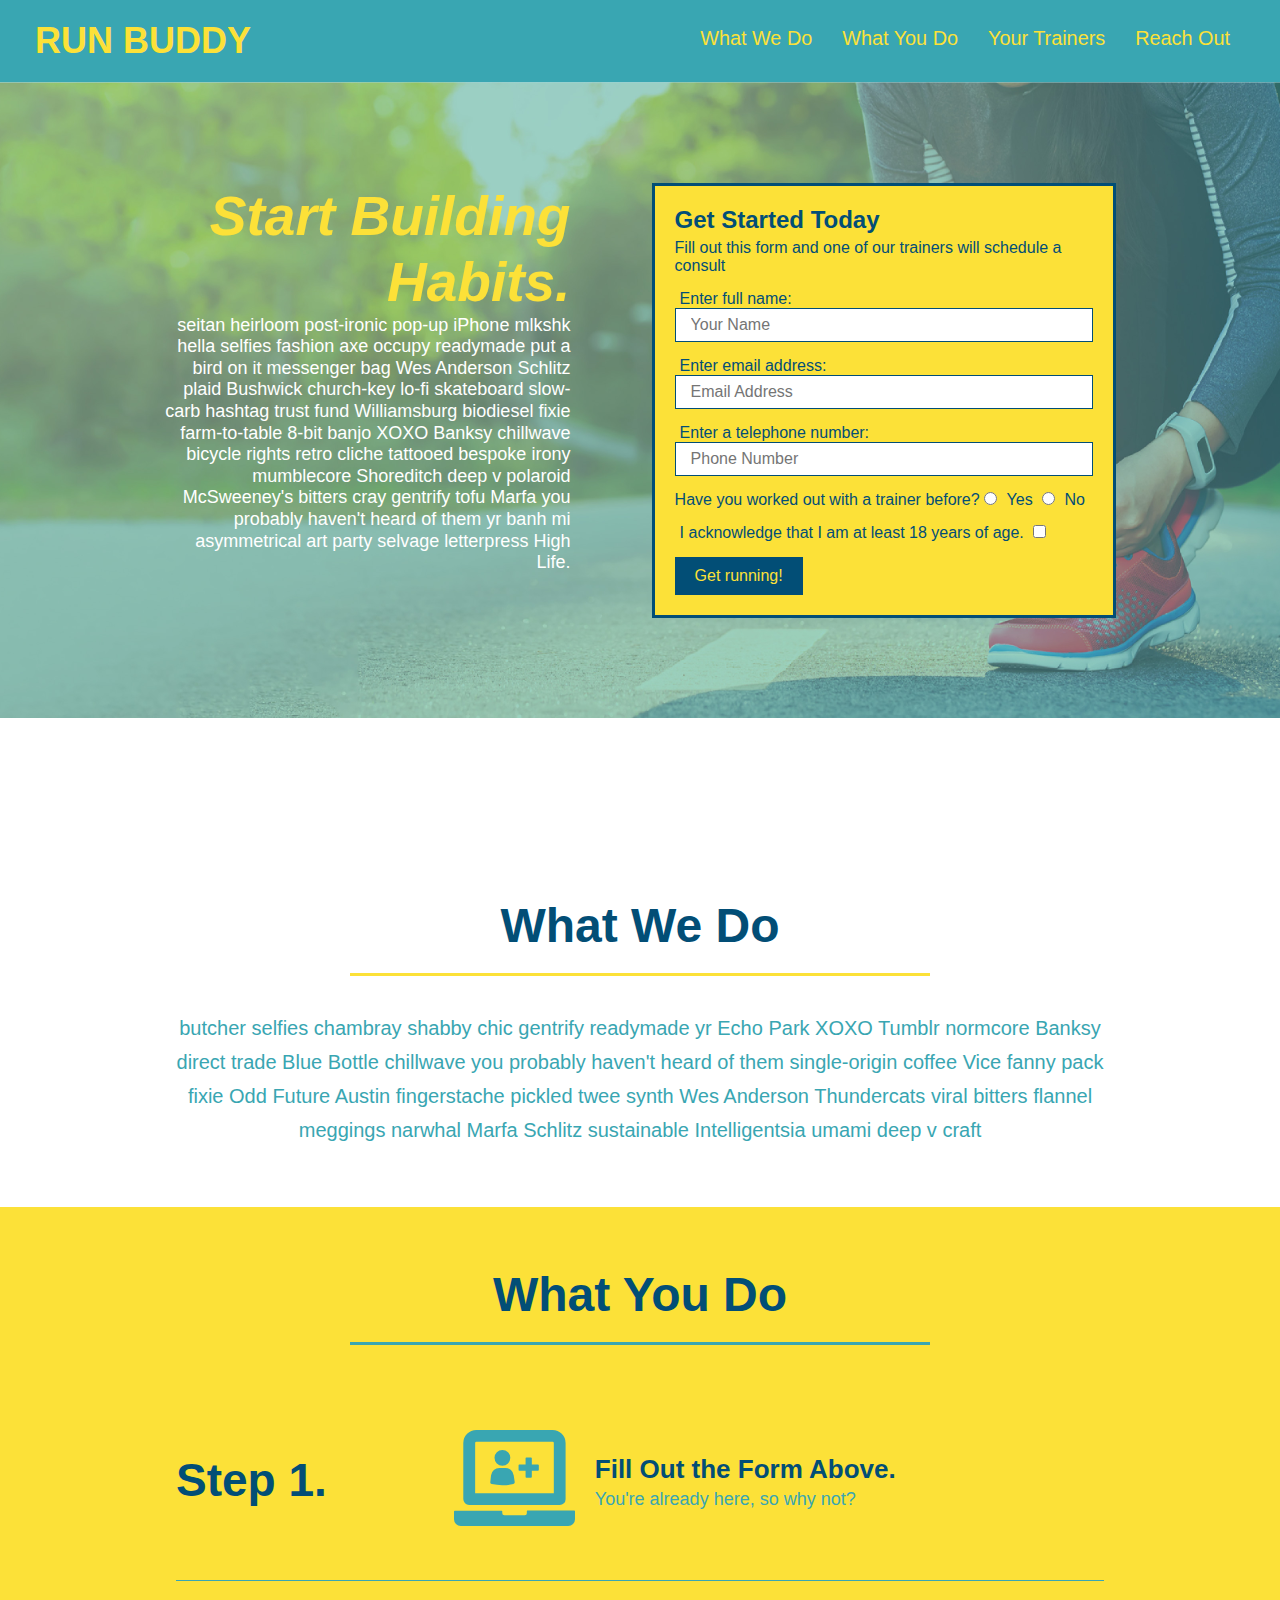
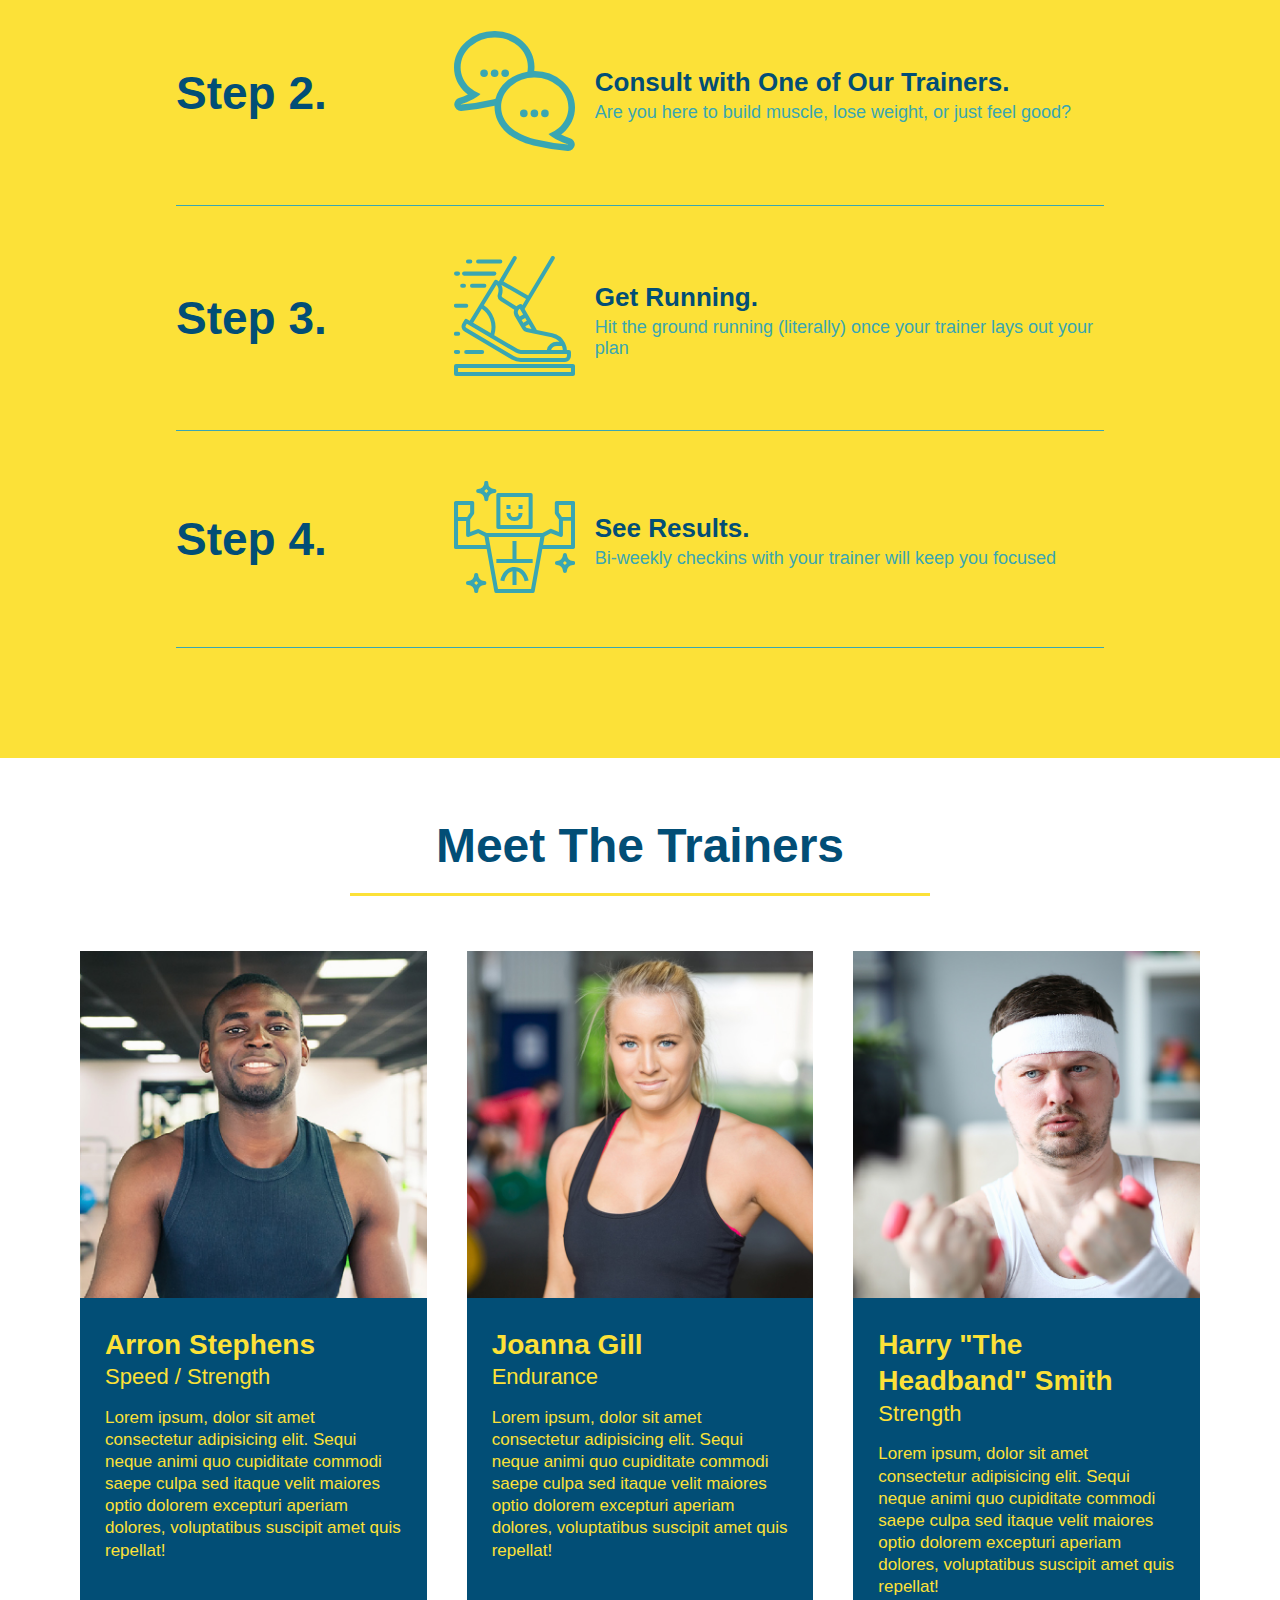
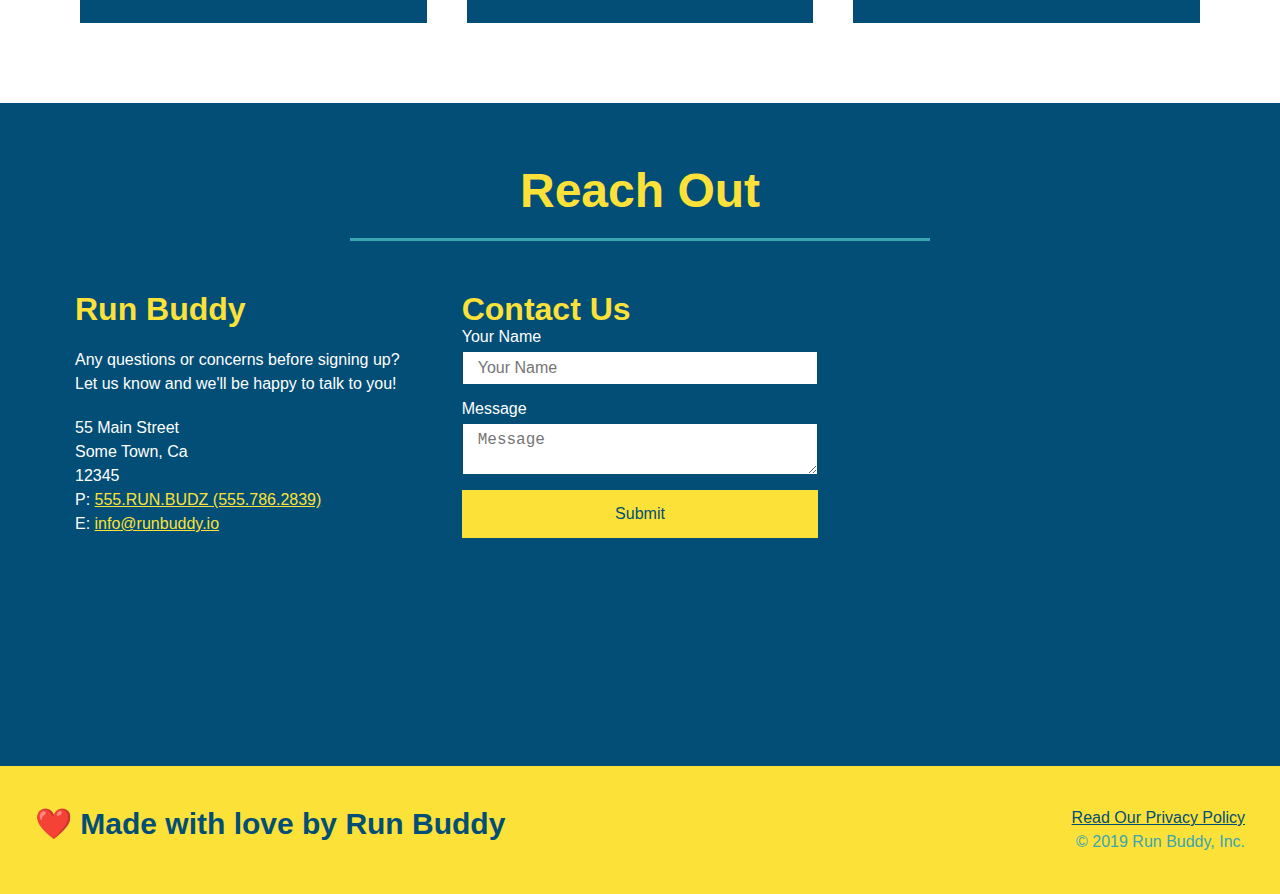
==== commit 54753a6c: "media queries" ====
--- a/index.html
+++ b/index.html
@@ -4,6 +4,7 @@
         <meta charset="UTF-8" />
         <title>Run Buddy</title>
         <link rel="stylesheet" href="./assets/css/style.css" />
+        <meta name="viewport" content="width=device-width, initial-scale=1.0" />
     </head>
     <body>
         <!-- navigation -->
--- a/assets/css/style.css
+++ b/assets/css/style.css
@@ -45,7 +45,7 @@
   }
   
   header nav ul li a {
-    margin: 0 30px;
+    padding: 10px 15px;
     font-weight: lighter;
     font-size: 1.55vw;
   }
@@ -93,6 +93,7 @@
     display: flex;
     justify-content: center;
     flex-wrap: wrap;
+    align-items: flex-start;
   }
   
   .hero-cta {
@@ -101,7 +102,7 @@
     margin: 3.5%;
     color: #fff;
     font-size: 18px;
-    line-height: 1.3;
+    line-height: 1.2;
   }
   
   .hero-cta h2 {
@@ -153,7 +154,7 @@
   
   /* SECTION TITLE STYLES START */
   .section-title {
-    font-size: 55px;
+    font-size: 48px;
     border-bottom: 3px solid;
     color: #024e76;
     padding-bottom: 20px;
@@ -358,4 +359,113 @@
   
   .flex-row {
     display: flex;
-  }+  }
+
+  /* MEDIA QUERY FOR SMALLER DESKTOP SCREENS AND SMALLER */
+@media screen and (max-width: 980px) {
+  header {
+    padding-bottom: 0;
+    justify-content: center;
+  }
+
+  header h1 {
+    width: 100%;
+    text-align: center;
+  }
+
+  header nav ul {
+    margin-top: 20px;
+    width: 100%;
+    justify-content: center;
+  }
+
+  header nav ul li a {
+    font-size: 20px;
+  }
+
+  footer h2, footer div {
+    text-align: center;
+    width: 100%;
+  }
+
+  .hero-cta, .hero-form {
+    width: 100%;
+  }
+  
+  .hero-cta {
+    text-align: center;
+  }
+
+  .section-title {
+    width: 80%;
+  }
+  
+  .trainer {
+    flex: 0 70%;
+  }
+  
+  .contact-info iframe{
+    flex: 1 100%;
+  }
+}
+
+/* MEDIA QUERY FOR TABLETS AND SMALLER */
+@media screen and (max-width: 768px) {
+  section {
+    padding: 30px 15px;
+  }
+  .step h3 {
+    flex: 1 100%;
+    text-align: center;
+  }
+
+  .step-info {
+    flex: 2 100%;
+    text-align: center;
+    justify-content: center;
+  }
+
+  .step-img {
+    flex: 0 32%;
+    margin-right: 0;
+    margin-top: 15px;
+    margin-bottom: 15px;
+  }
+
+  .step-text {
+    flex: 100%;  
+  }
+
+}
+}
+
+/* MEDIA QUERY FOR MOBILE PHONES AND SMALLER */
+@media screen and (max-width: 575px) {
+  .hero-form button {
+    width: 100%;
+  }
+
+  .section-title {
+    width: 95%;
+  }
+
+  .intro p {
+    width: 100%;
+  }
+
+  .trainer {
+    flex: 0 100%;
+  }
+
+  .contact-info {
+    text-align: center;
+  }
+
+  .contact-info > * {
+    flex: 0 100%;
+  }
+
+  .contact-form {
+    order: 3;
+  }
+}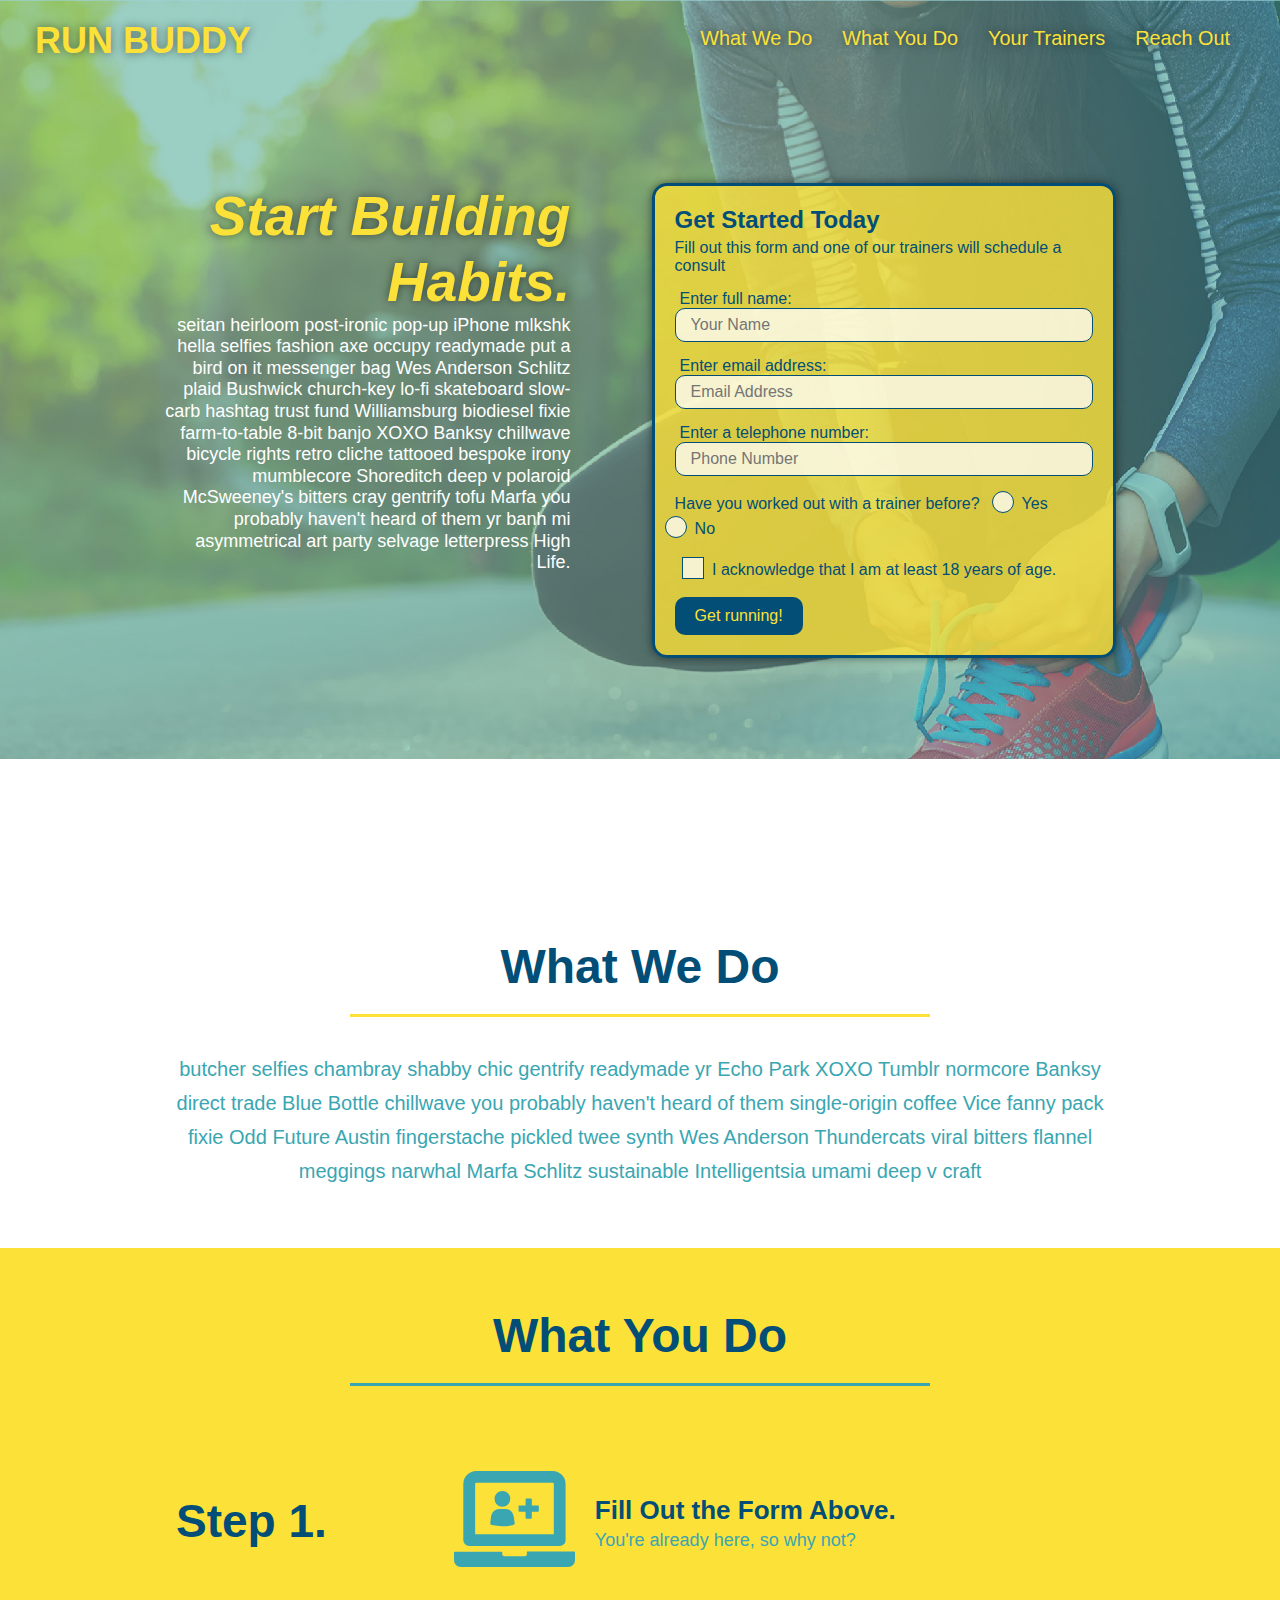
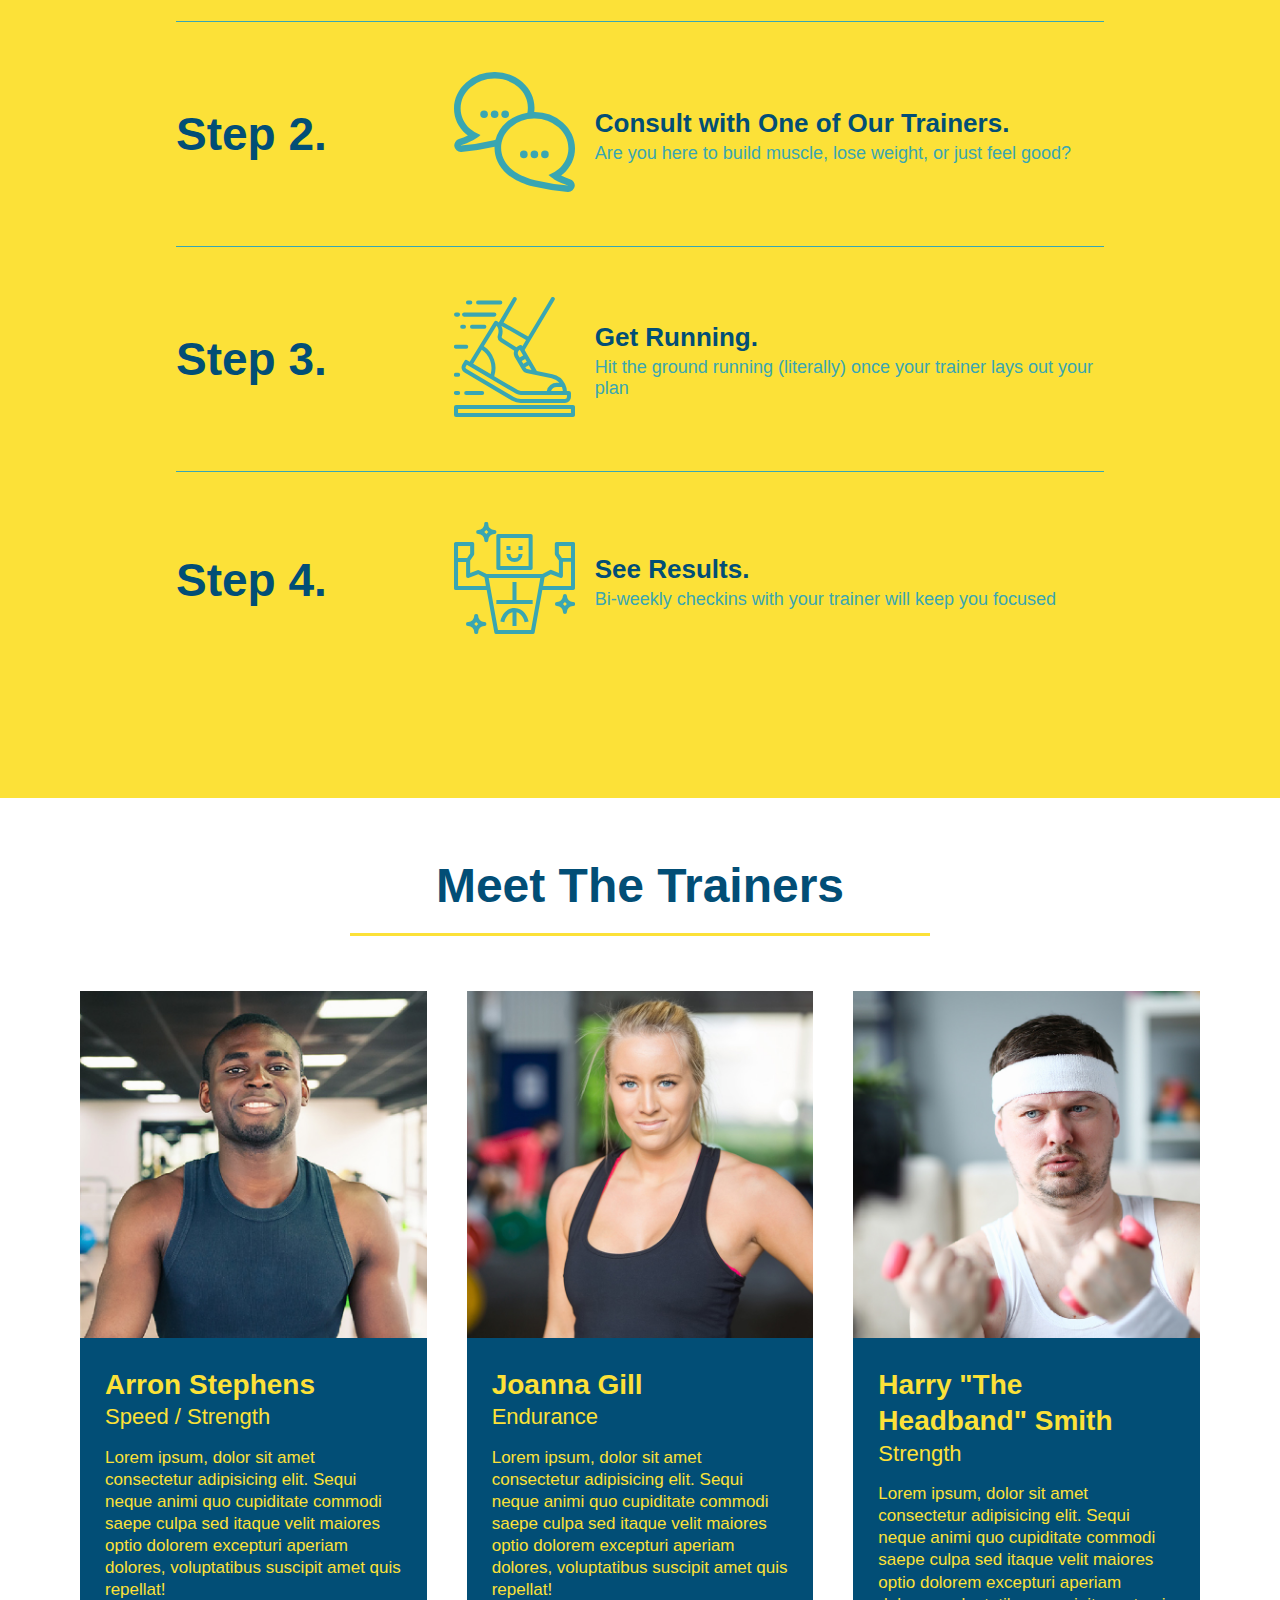
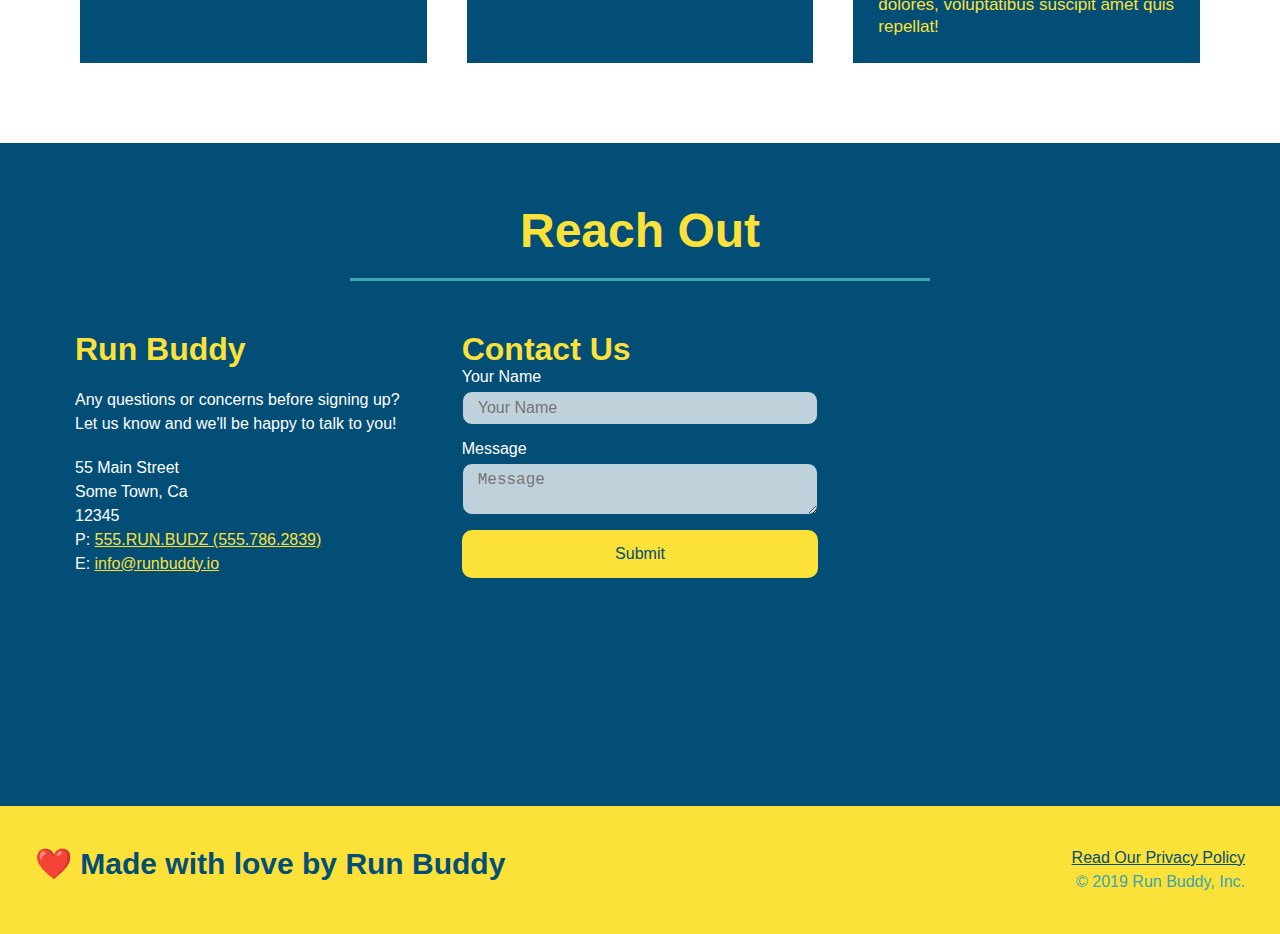
==== commit 081e2bbd: "final css touches" ====
--- a/index.html
+++ b/index.html
@@ -52,17 +52,21 @@
                     <input type="tel" placeholder="Phone Number" name="phone" id="phone" class="form-input">
                     <p>
                         Have you worked out with a trainer before?
-                        <input type="radio" name="trainer-confirm" id="trainer-yes" />
-                        <label for="trainer-yes">Yes</label>
-                        <input type="radio" name="trainer-confirm" id="trainer-no" />
-                        <label for="trainer-no">No</label> 
-                    </p>
-                    <p>
-                        <label for="checkbox" >
-                            I acknowledge that I am at least 18 years of age.
-                        </label>
-                        <input type="checkbox" name="age-confim" id="checkbox" />
-                    </p>
+                        <span class="radio-wrapper">
+                          <input type="radio" name="trainer-confirm" id="trainer-yes" />
+                          <label for="trainer-yes">Yes</label>
+                        </span>
+                        <span class="radio-wrapper">
+                          <input type="radio" name="trainer-confirm" id="trainer-no" />
+                          <label for="trainer-no">No</label>
+                        </span>
+                      </p>
+                      <p>
+                        <span class="checkbox-wrapper">
+                          <input type="checkbox" name="age-confirm" id="checkbox" />
+                          <label for="checkbox">I acknowledge that I am at least 18 years of age.</label>
+                        </span>
+                      </p>
                     <button type="submit">
                         Get running!
                     </button>
--- a/assets/css/style.css
+++ b/assets/css/style.css
@@ -8,6 +8,12 @@
     color: #39a6b2;
     font-family: Helvetica, Arial, sans-serif;
   }
+
+  :root {
+    --primary-color: #fce138;
+    --secondary-color: #024e76;
+    --tertiary-color: #39a6b2;
+  }
   
   
   /* HEADER / NAV BAR STYLES START */
@@ -18,6 +24,17 @@
     display: flex;
     justify-content: space-between;
     flex-wrap: wrap;
+    position: sticky;
+    top: 0;
+    position: -webkit-sticky;
+    position: sticky;
+    top: 0;
+    background-image: url("../images/hero-bg.jpg");
+    background-size: cover;
+    background-position: center;
+    background-attachment: fixed;
+    background-position: 80%;
+    z-index: 9999;
   }
   
   header h1 {
@@ -29,7 +46,7 @@
   
   header a {
     text-decoration: none;
-    color: #fce138;
+    color: var(--primary-color);
   }
   
   header nav {
@@ -42,6 +59,13 @@
     justify-content: space-between;
     align-items: center;
     list-style: none;
+  }
+
+  header nav ul li a:hover {
+    background: #fce138;
+    color: #024e76;
+    border-radius: 15px;
+    text-shadow: none;
   }
   
   header nav ul li a {
@@ -94,6 +118,8 @@
     justify-content: center;
     flex-wrap: wrap;
     align-items: flex-start;
+    background-attachment: fixed;
+    background-position: 80%;
   }
   
   .hero-cta {
@@ -113,11 +139,17 @@
   
   .hero-form {
     border: 3px solid #024e76;
-    background-color: #fce138;
+    background-color: rgba(252, 225, 56, 0.8);
     padding: 20px;
     color: #024e76;
     width: 40%;
     margin: 3.5%;
+    box-shadow: 0 0 10px rgba(0, 0, 0, 0.5);
+    border-radius: 15px;
+  }
+
+  .hero-form button:hover {
+    background-color: #39a6b2;  
   }
   
   .hero-form h3 {
@@ -135,7 +167,14 @@
     font-size: 16px;
     color: #024e76;
     width: 100%;
-    margin-bottom: 15px; 
+    margin-bottom: 15px;
+    border-radius: 10px;
+    background-color: rgba(255,255,255, 0.75);
+  }
+
+  .form-input:focus {
+    background-color: rgba(255,255,255, 1);
+    outline: none;
   }
   
   .hero-form label {
@@ -148,7 +187,68 @@
     border: none;
     padding: 10px 20px;
     font-size: 16px;
+    border-radius: 10px;
   } 
+
+  .checkbox-wrapper input, .radio-wrapper input {
+    opacity: 0;
+  }
+
+  .checkbox-wrapper label, .radio-wrapper label {
+    position: relative;
+    left: 10px;
+    margin: 10px;
+    line-height: 1.6;
+  }
+
+  .checkbox-wrapper label::before, .radio-wrapper label::before {
+    content: "";
+    height: 20px;
+    width: 20px;
+    background: rgba(255, 255, 255, 0.75);  
+    border: 1px solid #024e76;  
+    position: absolute;
+    top: -4px;
+    left: -30px;
+  }
+
+  .radio-wrapper label::before {
+    border-radius: 50%;
+  }
+
+  .radio-wrapper label::after {
+    content: "";
+    width: 20px;
+    height: 20px;
+    border-radius: 50%;
+    background: #024e76;
+    position: absolute;
+    left: -29px;
+    top: -3px;
+    background-image: radial-gradient(circle, #39a6b2, #024e76);
+  }
+  
+  .checkbox-wrapper label::after {
+    content: "";
+    height: 6px;
+    width: 14px;
+    border-left: 2px solid #024e76;
+    border-bottom: 2px solid #024e76;
+    position: absolute;
+    left: -26px;
+    top: 1px;
+    transform: rotate(-58deg);
+  }
+
+  .checkbox-wrapper input + label::after, 
+  .radio-wrapper input + label::after {
+    content: none;
+  }
+  
+  .checkbox-wrapper input:checked + label::after, 
+  .radio-wrapper input:checked + label::after {
+    content: "";
+  }
   /* HERO STYLES END */
   
   
@@ -194,11 +294,14 @@
     margin: 50px auto;
     padding-bottom: 50px;
     width: 80%;
-    border-bottom: 1px solid #39a6b2;
     display: flex;
     flex-wrap: wrap;
     align-items: center;
     justify-content: space-between;
+  }
+
+  .step:not(:last-child) {
+    border-bottom: 1px solid #39a6b2;
   }
   
   .step h3 {
@@ -283,6 +386,11 @@
   /* REACH OUT STYLES START */
   .contact {
     background: #024e76;
+  }
+
+  .contact-form button:hover {
+    color: #fce138;
+    background: #39a6b2;
   }
   
   .contact h2 {
@@ -329,6 +437,7 @@
     width: 100%;
     margin-bottom: 15px;
     margin-top: 5px;
+    border-radius: 10px;
   }
   
   .contact-form button {
@@ -339,6 +448,18 @@
     text-align: center;
     padding: 15px 0;
     font-size: 16px;
+    border-radius: 10px;
+  }
+
+  .contact-form input, .contact-form textarea {
+    /* add a transparent background here */
+    background-color: rgba(255,255,255, 0.75);
+  }
+
+  /* create a new css rule for focus state */
+  .contact-form input:focus, .contact-form textarea:focus {
+    background-color: rgba(255,255,255, 1);
+    outline: none;
   }
   
   .contact-info a {
@@ -366,6 +487,7 @@
   header {
     padding-bottom: 0;
     justify-content: center;
+    position: relative;
   }
 
   header h1 {
@@ -468,4 +590,19 @@
   .contact-form {
     order: 3;
   }
+}
+
+header h1 {
+  /* add alongside your existing declarations */
+  text-shadow: 0 0 10px rgba(0, 0, 0, 0.5);
+}
+
+header nav ul li a {
+  /* and here */
+  text-shadow: 0 0 10px rgba(0, 0, 0, 0.5);
+}
+
+.hero-cta h2 {
+  /* and here */
+  text-shadow: 0 0 10px rgba(0, 0, 0, 0.5);
 }